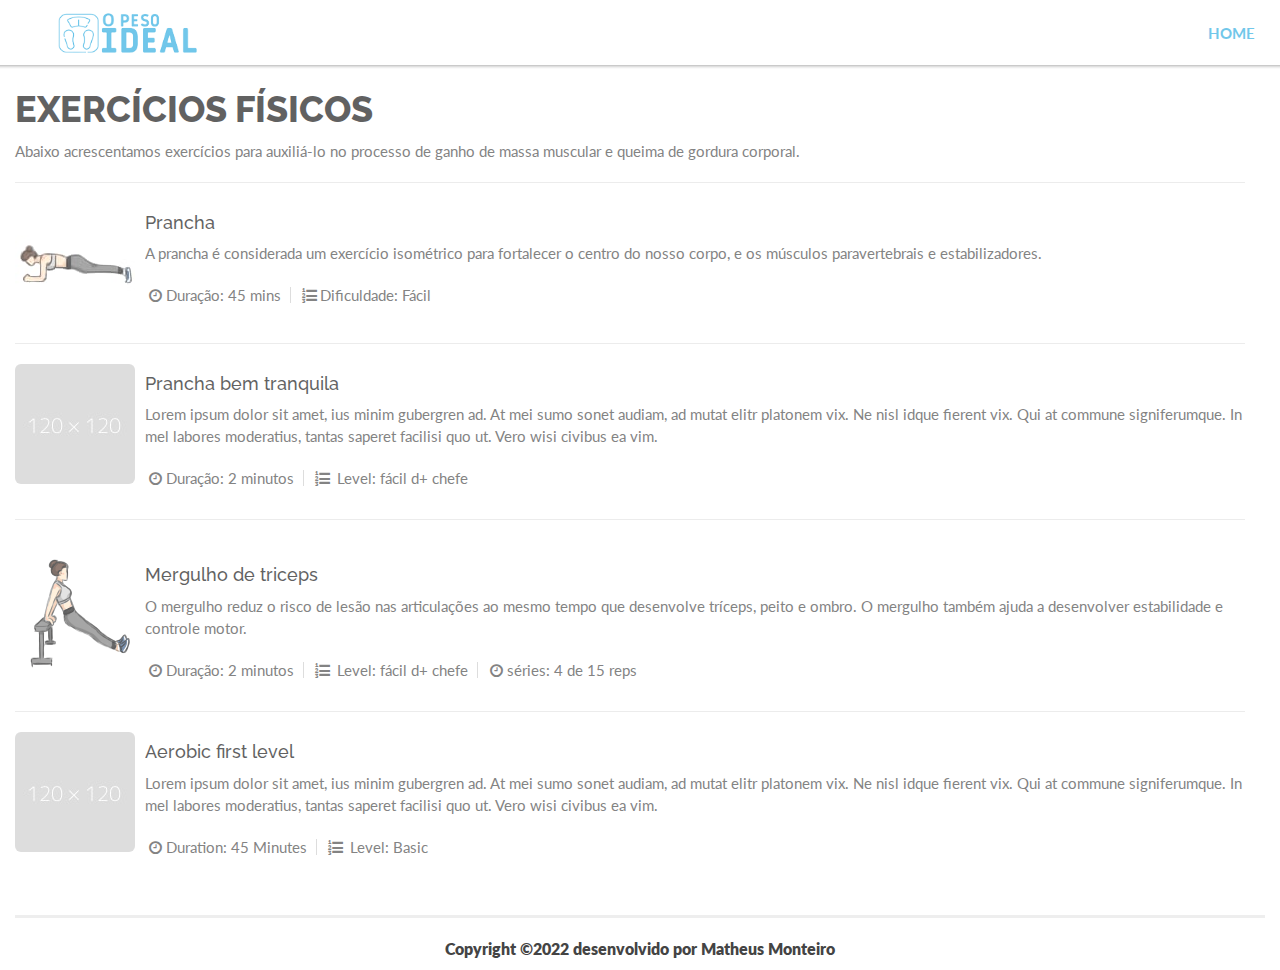
==== exercicios.html @ 0705f011 "Solução do problema responsivo no footer" ====
<!DOCTYPE html>
<html>

<head>
    <meta charset="utf-8">
    <title>O peso ideal - Exercícios físicos</title>
    <meta name="viewport" content="width=device-width, initial-scale=1.0">

    <!-- Favicons-->
    <link rel="shortcut icon" href="img/favicon.ico" type="image/x-icon" />
    <link rel="apple-touch-icon" type="image/x-icon" href="img/apple-touch-icon-57x57-precomposed.png">
    <link rel="apple-touch-icon" type="image/x-icon" sizes="72x72" href="img/apple-touch-icon-72x72-precomposed.png">
    <link rel="apple-touch-icon" type="image/x-icon" sizes="114x114"
        href="img/apple-touch-icon-114x114-precomposed.png">
    <link rel="apple-touch-icon" type="image/x-icon" sizes="144x144"
        href="img/apple-touch-icon-144x144-precomposed.png">

    <!-- GOOGLE WEB FONT -->
    <link
        href="https://fonts.googleapis.com/css?family=Open+Sans|Montserrat:400,700|Raleway:400,500,600,700,800|Lato:400,700,900"
        rel="stylesheet">

    <!-- CSS -->
    <link href="css/bootstrap.css" rel="stylesheet">
    <link href="css/style.css" rel="stylesheet">
    <link href="css/menu.css" rel="stylesheet">
    <link href="fontello/css/fontello.css" rel="stylesheet">
    <link rel="stylesheet" href="js/fancybox/source/jquery.fancybox.css?v=2.1.4">
</head>

<body>
     <!-- Preloader -->
  <div id="preloader">
    <div id="status"></div>
  </div>

    <div id="main-wrapper">

        <header>
            <div id="logo" data-retina="true">
                <a href="index.html"><img src="img/logo.png" alt="" data-retina="true" class="logo"></a>
            </div>
            <div class="col-md-12 col-sm-12">
                <a id="menu-button-mobile" href="#"><i class="icon-menu-1"></i></a><!-- Menu button responsive-->

                <nav class="menu_container">
                    <ul class="menu">
                        <li><a href="index.html">Home</a></li>
                    </ul>
                </nav>
            </div> <!-- End col lg 12 -->
            <div id="header_shadow"></div>
        </header>

        <div class="row" id="row-main">


            <div class="col-lg-12">
                <div class="row" id="content-row">

                    <div class="col-md-12">
                        <h1>Exercícios físicos</h1>
                        <p>
                            Abaixo acrescentamos exercícios para auxiliá-lo no processo de ganho de massa muscular e
                            queima de gordura corporal.
                        </p>

                        <hr class="HRMaior">

                        <div class="classes media">
                            <div class="pull-left">
                                <img src="img/prancha.jpeg" alt="" class="img-rounded styled">
                            </div>
                            <div class="media-body">
                                <h4>Prancha</h4>
                                <p>
                                    A prancha é considerada um exercício isométrico para fortalecer o centro do nosso
                                    corpo, e os músculos paravertebrais e estabilizadores.
                                </p>
                                <ul class="data-lessons">
                                    <li><i class="icon-clock"></i>Duração: 45 mins</li>
                                    <li><i class="icon-list-numbered"></i>Dificuldade: Fácil</li>
                                </ul>
                            </div>
                        </div><!-- final do card -->
                        <hr>
                        <div class="classes media">
                            <div class="pull-left">
                                <img src="img/class_2.jpg" alt="" class="img-rounded styled">
                            </div>
                            <div class="media-body">
                                <h4>Prancha bem tranquila</h4>
                                <p>
                                    Lorem ipsum dolor sit amet, ius minim gubergren ad. At mei sumo sonet audiam, ad
                                    mutat elitr platonem vix. Ne nisl idque fierent vix. Qui at commune signiferumque.
                                    In mel labores moderatius, tantas saperet facilisi quo ut. Vero wisi civibus ea vim.
                                </p>
                                <ul class="data-lessons">
                                    <li><i class="icon-clock"></i>Duração: 2 minutos </li>
                                    <li><i class="icon-list-numbered"></i> Level: fácil d+ chefe</li>
                                </ul>
                            </div>
                            <hr>
                        </div><!-- final do card -->
                        <div class="classes media">
                            <div class="pull-left">
                                <img src="img/mergulho-de-triceps-anima.gif" alt="" class="img-rounded styled hovergif">
                                <img src="img/mergulho_triceps.gif" alt="" class="img-rounded styled ">
                            </div>
                            <div class="media-body">
                                <h4>Mergulho de triceps</h4>
                                <p>
                                    O mergulho reduz o risco de lesão nas articulações ao mesmo tempo que desenvolve tríceps, peito e ombro.
                                     O mergulho também ajuda a desenvolver estabilidade e controle motor.
                                </p>
                                <ul class="data-lessons">
                                    <li><i class="icon-clock"></i>Duração: 2 minutos </li>
                                    <li><i class="icon-list-numbered"></i> Level: fácil d+ chefe</li>
                                    <li><i class="icon-clock"></i>séries: 4 de 15 reps </li>
                                </ul>
                            </div>
                        </div><!-- final do card -->
                        <hr>
                        <div class="classes media">
                            <div class="pull-left">
                                <img src="img/class_3.jpg" alt="" class="img-rounded styled">
                            </div>
                            <div class="media-body">
                                <h4>Aerobic first level</h4>
                                <p>
                                    Lorem ipsum dolor sit amet, ius minim gubergren ad. At mei sumo sonet audiam, ad
                                    mutat elitr platonem vix. Ne nisl idque fierent vix. Qui at commune signiferumque.
                                    In mel labores moderatius, tantas saperet facilisi quo ut. Vero wisi civibus ea vim.
                                </p>
                                <ul class="data-lessons">
                                    <li><i class="icon-clock"></i>Duration: 45 Minutes</li>
                                    <li><i class="icon-list-numbered"></i> Level: Basic</li>
                                </ul>
                            </div>
                        </div><!-- final do card -->
                        <br>
                    </div><!-- End col-md-12 -->
                </div>    <!-- End content-row -->
            </div> <!-- End col-lg-6-->
        </div>  <!-- End main-row -->
                        <div class="col-md-12">
                        <footer>
                            <p class="footerp">Copyright ©2022 desenvolvido por Matheus Monteiro</p>
                            <!-- <ul id="contact_follow">
                            <li><a href="#"><span class="icon-instagram"></span></a></li>
                            <li><a href="#"><span class="icon-facebook"></span></a></li>
                            <li><a href="#"><span class="icon-twitter"></span></a></li>
                            <li><a href="#"><span class=" icon-googleplus"></span></a></li>
                        </ul>-->
                        </footer>
                        </div>

                    
            
          
      
    </div><!-- End main-wrapper  -->

    <!-- JQUERY -->
    <script src="js/jquery-2.2.4.min.js"></script>

    <!-- OTHER JS -->
    <script src="js/calories_calculators.js"></script>
    <script src="js/bootstrap.min.js"></script>
    <script src="js/retina-replace.min.js"></script>
    <script src="js/functions.js"></script>

    <!-- FANCYBOX -->
    <script src="js/fancybox/source/jquery.fancybox.pack.js?v=2.1.4" type="text/javascript"></script>
    <script src="js/fancybox/source/helpers/jquery.fancybox-media.js?v=1.0.5" type="text/javascript"></script>
    <script src="js/fancy_func.js" type="text/javascript"></script>

</body>

</html>
---- css/style.css ----
@import url('https://fonts.googleapis.com/css?family=Lato&display=swap');

body {
    font-family: 'Lato', sans-serif !important;	
}

	/* Preloader */
#preloader {
	position: fixed;
	top:0;
	left:0;
	right:0;
	width:100%;
	height:100%;
	bottom:0;
	background-color:#fff; /* change if the mask should have another color then white */
	z-index:999; /* makes sure it stays on top */
}
#status {
	width:200px;
	height:200px;
	position:absolute;
	left:50%; 
	top:50%; 
	background-image:url(../img/preload.gif); 
	background-repeat:no-repeat;
	background-position:center;
	margin:-100px 0 0 -100px; 
	text-align:center;
}
#status img{
	position:absolute;
	top:20px;
	left:23px;
}

/* Estrutura */
html, body {
	height:100%;
	max-height:100%;
	-webkit-font-smoothing: antialiased !important;
}
body {
	font-family: 'Raleway', sans-serif;
	font-size:15px;
	line-height:22px;
	margin:0;
	background:#fff;
	color:#444;
}
#main-wrapper {
	height:100%;
}
header {
	width:100%;
	position:fixed;
	top:0;
	left:0;
	z-index:99;
	height:65px;
	background:#fff;
}
.footerp {
	font-size: 16px;
	font-weight: 800;
}
.logo {
	width:180px;
	height:70px;
	display:block;
	position:absolute;
	left:20px;
	top: -5px;
	z-index:9;
}#logo a {
	width:160px;
	height:40px;
	display:block;
	position:absolute;
	left:20px;
	z-index:9;
}
#header_shadow{
	position:absolute;
	left:0;
	bottom:-5px;
	width:100%;
	height:5px;
	z-index:99;
	background: url(../img/header_shadow.png) repeat-x 0 0;
}
#row-main {
	margin:0; 
	height:100%;
}
#main-img-container {
	height:100%; 
	position:fixed;
	top:0;
	left:0;
	overflow:hidden; 
	margin-left:-20px;
}
#main-img {
	height:100%;
	width:100%;
	position:relative;
}
#main-img img{
	height:100%; 
	width:auto;
}
#content-row{
	height:100%;
	padding-top:90px;
	padding-right:20px;
}
footer{
	text-align:center;
	border-top: 3px solid #eee;
	padding-top:20px;
	margin-top:15px;
	font-size:12px;
}
footer p{margin-bottom:10px;}

/* Fonte */
p {
	margin-bottom:20px;
}
a {
  color: #29abe0;
  text-decoration: none;
  -webkit-transition: all 0.4s ease;
  transition: all 0.4s ease;
}
a:hover,
a:focus {
  color: #000;
  text-decoration: none;
}
h1,h2,h3,h4,h5,h6 {
  	font-family: 'Raleway', sans-serif;
	color:#111;
}
h1 {
	text-transform:uppercase;
	font-weight:800;
	margin:0 0 10px 0;
	padding:0;
}
h2 {
	text-transform:uppercase;
	font-size:24px;
	font-weight:600;
}
h2.plan-title  {
	font-size:18px;
	font-weight:600;
}
.post h2, .post h1 {
	font-size:32px;
	line-height:34px;
	margin-top:0;
}
.result h3{
	margin-bottom:25px;
	font-family: 'Raleway', sans-serif;
	font-size:16px;
	text-transform:uppercase;
	font-weight:600;
	color:#fff;
}
.box_calculator h3, .result h4{
	color:#fff;
}
.box_style_1 h4{
	border-bottom: 1px solid #eee;
	padding-bottom:10px;
	text-transform:uppercase;
}
#activietes_detail h4{
	text-transform:uppercase;
}
.review_strip h4{
	font-size:18px;
	margin:0 0 25px 80px;
	padding:0;
}
.review_strip p{
	font-style:italic;
	margin-bottom:10px;
}

/* Botões */
a.gal-bt {
  	z-index:2; 
	position:absolute; 
	bottom:50px; 
	color:#fff;
	margin-left:-70px;
	left:50%;
	width:150px;
	padding: 8px 25px;
	display:inline-block;
	background-color:#29abe0;
	font-size:18px;
	opacity:0.9;
}
a:hover.gal-bt {
	background-color:#222;
}
a.btn-info, .btn-info {
	background:#006db8;
	border:none;
	color:#fff;
}
.btn-info:hover {
	background-color:#333;
	 -webkit-transition: all 0.4s ease;
    transition: all 0.4s ease;
}
a.button_medium, .button_medium, input.button_medium {
	border:none;
	background:none;
	color:#29abe0;
	padding:7px 20px;
	text-decoration:none; 
	transition: background .5s ease; 
	-moz-transition: background .5s ease; 
	-webkit-transition: background .5s ease; 
	-o-transition: background .5s ease; 
	display:inline-block;
	cursor:pointer;
	font-weight:600;
	text-transform:uppercase;
	border: 1px solid #29abe0;
	outline:none;
	margin-bottom:20px;
}
a.button_medium:hover, .button_medium:hover, input.button_medium:hover {background:#29abe0; color:#fff;}

.review_strip{
	background:#f8f8f8;
	-webkit-border-radius: 5px;
	-moz-border-radius: 5px;
	border-radius: 5px;
	position:relative;
	padding:15px 15px 10px 15px;
	margin-top:20px;
}
.review_strip img{
	top:-15px;
	position:absolute;
	left:15px;
	border:3px solid #fff;
}

.rating{ color:#FC0}

/* forms */
.styled-select select {
   background: transparent;
   width:100%;
   padding: 5px;
   padding-left:15px;
   border: 0;
   border-radius: 0;
   height: 41px;
   margin:0;
  	font-weight:400;
	-moz-appearance: window;
    -webkit-appearance: none;
	-webkit-box-shadow: none;
    box-shadow: none;
    cursor: pointer;
		color:#999;
   }
.styled-select {
   width: 100%;
   overflow:hidden;
   height: 44px;
   background: #fff url(../img/down_arrow_select.png) no-repeat  right center ;
	border:1px solid #e2e2e2;
   } 
.styled-select select::-ms-expand, .styled-select-2 select::-ms-expand {display: none;}

.form-group { position:relative; margin-bottom:10px;}

input.form-control, textarea.form-control {
	background:none;
	background-color:#fff;
	border:1px solid #e2e2e2;
	border-radius: 0;
	 -webkit-appearance: none;
	-webkit-border-radius: 0;
	-moz-border-radius: 0;
	-webkit-box-shadow: none;
    box-shadow: none;
    -webkit-transition: none;
  	color: #a0a0a0;
	height:44px;
	font-size:14px;
	font-weight:400;
	font-family: 'Raleway', Arial, sans-serif;
	line-height: 1.428571429;
	padding: 6px 12px;
}
input.form-control:focus, textarea.form-control:focus, select.form-control:focus {
  border-color: #ff0043;
  outline: 0;
  -webkit-box-shadow: none;
  box-shadow: none;
  color:#555;
}
.loader {float:right; display:inline; margin-top:10px}
#message-contact {margin: 10px 0; padding: 0;}
.error_message { display: inline-block; background: #ed1c24; padding: 5px 8px; color:#fff;}
   
input[type="checkbox"] {
    display:none;
}
input[type="checkbox"]+label span {
    display:inline-block;
    width:19px;
    height:19px;
    margin:-1px 4px 0 0;
    vertical-align:middle;
    background:url(../img/check_radio_sheet.png) left top no-repeat;
    cursor:pointer;
}
input[type="checkbox"]:checked + label span {
    background:url(../img/check_radio_sheet.png) -19px top no-repeat;
}
input[type="radio"] {
    display:none;
}
input[type="radio"] + label span {
    display:inline-block;
    width:19px;
    height:19px;
    margin:-1px 4px 0 0;
    vertical-align:middle;
    background:url(../img/check_radio_sheet.png) -38px top no-repeat;
    cursor:pointer;
}
input[type="radio"]:checked + label span {
    background:url(../img/check_radio_sheet.png) -57px top no-repeat;
}
/* radio style ie8*/
.ie8 input[type="checkbox"] {
     display:inline-block;
}
.ie8 input[type="checkbox"]+label span {
    display:inline-block;
    width:19px;
    height:19px;
    margin:-1px 4px 0 0;
    vertical-align:middle;
    background: none;
    cursor:pointer;
}
.ie8 input[type="checkbox"]:checked + label span {
    background: none;
}
.ie8 input[type="radio"] {
     display:inline-block;
}
.ie8 input[type="radio"] + label span {
    display:inline-block;
    width:19px;
    height:19px;
    margin:-1px 4px 0 0;
    vertical-align:middle;
    background: none;
    cursor:pointer;
}
.ie8 input[type="radio"]:checked + label span {
    background: none;
}

/** Calculadora **/
.hours {
	float:right;
}
.hours input{
	width:25px;
	background-color:#e9e9e9;
	border:none;
	-webkit-box-shadow: none;
    box-shadow: none;
    -webkit-transition: none;
    margin-left:3px;
	color: #999;
	text-align:center;
	outline: 0;
}
#activies {
	padding-top:30px
}
.result {
	background-color:#3fabc6;
	color:#fff;
	text-align:center;
	font-size:66px;
	font-weight:800;
	padding:10px 20px 40px 20px;
	margin-bottom:30px;
	font-family:"Helvetica Neue", Arial;
	border-radius: 5px;
}
.box_calculator a{
	background-color:#8dc63f ;
	padding:20px 20px 5px 20px;
	margin-bottom:10px;
	text-align:center;
	color:#fff;
	display:block;
	font-size:14px;
	line-height:16px;
	transition: background .8s ease; 
	-webkit-transition: background .8s ease; 
	-moz-transition: background .8s ease;
}
.box_calculator a:hover{
	background-color:#00aeef;
	text-decoration:none;
}
.box_calculator h3{
	text-transform:uppercase;
	font-weight:600;
	font-size:18px;
}

#lia_total, #mia_total, #via_total{
	color:#FF9;
}
   
#activietes_detail{
	font-size:14px;
	margin-top:60px;
	margin-bottom:-40px;
   }
#activietes_detail ul{
	list-style:none;
	margin-left:0;
	padding-left:0;
	margin-bottom:20px;
   }
   #activietes_detail ul li{
	   background:#82b73a;
	   padding:3px 8px;
	   margin-bottom:3px;
   }
    
#activietes_detail h4 span, #activietes_detail ul li span{
	   float:right;
	   color:#FF9;
}

#indicator {
	font-size:16px; margin-top:20px;
}

/* Progress bars*/
.progress {
  height: 35px;
  margin-bottom: 0;
  overflow: hidden;
  background-color: #e8e8e8;
  border-radius: 0;
  -webkit-box-shadow: none;
  box-shadow: none;
}
.progress-bar {
  float: left;
  width: 0;
  height: 100%;
  font-size: 14px;
  text-transform:uppercase;
  font-weight:600;
  color: #ffffff;
  text-align: right;
  padding-right:10px;
  line-height:37px;
  -webkit-box-shadow: none;
   box-shadow:none;
  -webkit-transition: none;
  transition: width 0.6s ease;
}
#calculators_home{
	z-index:99;
	position:absolute;
	bottom:20px;
	left:0;
	width:100%;
	text-align:center;
}


[data-retina=complete] {
    -webkit-background-size: 100%;
    background-size:100%;
}

p.no_margin { padding:0; margin:0; }
hr.no_margin { margin-top:0;}

hr {
  margin-top: 20px;
  margin-bottom: 20px;
  border: 0;
  border-top: 1px solid #e2e2e2;
}
/* carrosel */
.carousel .review_strip{
	margin-right:5px;
}

.add_top { 
	margin-top:15px;
}
.no_margin_bottom{
	margin-bottom:-25px;
}
.img-circle.styled { 
	background-color:#ededed;
	-moz-box-shadow: 0px 0px 0px 5px #ededed; 
	-webkit-box-shadow: 0px 0px 0px 5px #ededed; 
	box-shadow: 0px 0px 0px 5px #ededed;
	margin:auto;
	margin-bottom:15px;
}
/** Features **/   
#features ul {
	list-style:none;
	margin:0;
	padding:0;
}
/** Carrosel **/ 
#owl-demo .item{
  margin: 3px;
}
#owl-demo .item img{
  display: block;
  width: 100%;
  height: auto;
}
/** List styles **/ 
ul.list_1 {
	list-style:none;
	margin:0 0 20px 0;
	padding:0;
	font-weight:700;
	font-size:14px;
}
ul.list_1 li a {
	text-decoration:none;
	padding: 4px 10px;
	display:block;
	margin-bottom:0;
	border-bottom: 1px solid #efefef;
}
ul.list_1 li a:after {
	font-family: "fontello";
	content: "\e89b";
	float:right;
}

ul.list_1 li a:hover {
	background:#efefef;
}

ul.list_2 {
	list-style:none;
	margin:0 0 20px 0;
	padding:0;
	font-weight:700;
	font-size:14px;
}
ul.list_2 li a {
	text-decoration:none;
	padding: 4px 10px;
	display:block;
	margin-bottom:0;
	border-bottom: 1px solid #efefef;
}
ul.list_2 li a:after {
	font-family: "fontello";
	content: "\ee1c";
	float:right;
}

ul.list_2 li a:hover {
	background:#efefef;
}

/* BORDER RADIUS desbugado*/
html[data-useragent*='MSIE 10.0'] input, html[data-useragent*='MSIE 10.0'] .btn.btn-info, html[data-useragent*='MSIE 10.0'] .btn.btn-default, html[data-useragent*='MSIE 10.0'] .panel-default, html[data-useragent*='MSIE 10.0'] .drop-down-container.normal ul li a{
  border-radius:0;
}


/*  MEDIA QUERIES */

@media (min-width: 768px) and (max-width: 979px) {
header {position:absolute;}
#main-img-container {
	position:relative; 
	overflow:hidden; 
	top:65px;
	height:350px;
	width:100%;
	margin-left:0;
}
#main-img img{
	height:auto; 
	width:100%;
}
#content-row{
	height:auto;
	padding-top:90px;
	padding-right:0;
}
.plan-tall + .plan {border: solid #dddddd 1px;}
.plan-tall {margin-right:0;}
.col-md-4.plan:first-child {
  margin-right:0;
  margin-left:0;
}

}
	
/*  tablet pro mobile */
@media (max-width: 767px) {
#main-img-container {
	position:relative; 
	overflow:hidden; 
	top:18px;
	height:200px;
	width:100%;
	margin-left:0;
}
#main-img img{
	height:auto; 
	width:100%;
	position:absolute;
	top:-100px;
}
#content-row{
	height:auto;
	padding-top:40px;
	padding-right:0;
}
header{
	height:auto;
	position:relative;
	overflow:hidden;
	border-bottom:1px solid #ededed;
	padding-bottom:15px;
}
.modal {
  -webkit-overflow-scrolling: touch;
}
h1 {
	font-size:24px;
	line-height:26px;
	margin-top:0;
}
.post h2, .post h1 {
	font-size:20px;
	line-height:22px;
}
.post-right {float:left;}

.box_calculator a {
	height:95px;
	margin-bottom:25px;
	padding:10px;
}
.box_calculator a img{
	max-width:45px;
	height:auto;
}
.box_calculator a h3{
	font-size:12px;
	padding:0;
	margin-top:5px;
}
#calculators_home{
	position:relative;
	top:30px;
	left:0;
}
.col-md-4.plan:first-child, 
.col-md-4.plan:last-child {
		margin-right: 0px;
		margin-left: 0px;
		border-width: 1px 1px 1px 1px;
		-moz-box-sizing:border-box;
		box-sizing:border-box;
	}
	.plan-tall + .plan {
		border-left: 1px;
		border: solid #dddddd;
	}
	.plan-tall {margin-right:0;}

}	

/* Mobile */
@media (max-width: 480px) {
#main-img img{
	height:auto; 
	width:100%;
	position:relative;
	top:0;
}
.video{height: 250px;}
ul.data-lessons li{
	display:block;
	margin-left:0;
	padding-left:0;
	border-left: 0;
	margin-top:5px;
}
.classes.media > .pull-left{float:none !important; margin-left:0;}
}

/* radio que demorou anos*/

input[type=radio],
input[type=checkbox] {
	display: none;
}

input[type=radio] + label,
input[type=checkbox] + label {
	display: inline-block;
	margin: -2px;
	padding: 4px 12px;
	margin-bottom: 0;
	font-size: 14px;
	line-height: 20px;
	color: #457b9d;
	text-align: center;
	vertical-align: middle;
	cursor: pointer;
	background-color: #f5f5f5;
	background-image: -moz-linear-gradient(top, #fff, #e6e6e6);
	background-image: -webkit-linear-gradient(top, #fff, #e6e6e6);
	background-image: -o-linear-gradient(top, #fff, #e6e6e6);
	background-image: linear-gradient(to bottom, #fff, #e6e6e6);
	background-repeat: repeat-x;
	border: 1px solid #ccc;
	border-color: #e6e6e6 #e6e6e6 #bfbfbf;
	border-color: rgba(66, 113, 199, 0.1) rgba(0, 0, 0, 0.1) rgba(0, 0, 0, 0.25);
	border-bottom-color: #b3b3b3;
	width: 50%;
    animation: ani1 .6s ease 0s;
}

input[type=radio]:hover + label,
input[type=checkbox]:hover + label {
	display: inline-block;
	margin: -2px;
	padding: 4px 12px;
	margin-bottom: 0;
	font-size: 14px;
	line-height: 20px;
	color: #2e5b8f;
	text-align: center;
	vertical-align: middle;
	cursor: pointer;
	background-color: #f5f5f5;
	background-image: -moz-linear-gradient(top, #e45f6a, #ff4a7a);
	background-image: -webkit-linear-gradient(top, #e45f6a, #ff4a7a);
	background-image: -o-linear-gradient(top, #e45f6a, #ff4a7a);
	background-image: linear-gradient(bottom, #e45f6a, #ff4a7a);
	background-repeat: repeat-x;
	border: 1px solid #ccc;
	border-color: #e6e6e6 #e6e6e6 #bfbfbf;
	border-color: rgba(66, 113, 199, 0.1) rgba(0, 0, 0, 0.1) rgba(0, 0, 0, 0.25);
	border-bottom-color: #b3b3b3;
	width: 50%;
    animation: anihover1 .2s ease 0s;
}

input[type=radio]:checked + label,
input[type=checkbox]:checked + label {
	background-image: none;
	outline: 0;
	color: #f4f5ff;
	-webkit-box-shadow: inset 0 2px 4px rgba(0, 0, 0, 0.15), 0 1px 2px rgba(0, 0, 0, 0.05);
	-moz-box-shadow: inset 0 2px 4px rgba(0, 0, 0, 0.15), 0 1px 2px rgba(0, 0, 0, 0.05);
	box-shadow: inset 0 2px 4px rgba(0, 0, 0, 0.15), 0 1px 2px rgba(0, 0, 0, 0.05);
	background-color: #f5f5f5;
	background-image: -moz-linear-gradient(top, #e63946, #ff0043);
	background-image: -webkit-linear-gradient(top, #e63946, #ff0043);
	background-image: -o-linear-gradient(top, #e63946, #ff0043);
	background-image: linear-gradient(bottom, #e63946, #ff0043);
    animation: ani2 .6s ease 0s;
}

@keyframes ani1 {
	50% {
		opacity: 65%;
	}60% {
		opacity: 75%;
	}70% {
		opacity: 85%;
	}80% {
		opacity: 93%;
	}90% {
		opacity: 95%;
	}100% {
		opacity: 100%;
	}
}

@keyframes anihover1 {
	0% {
		opacity: 15%;
	}
	10% {
		opacity: 20%;
	}20% {
		opacity: 30%;
	}30% {
		opacity: 40%;
	}40% {
		opacity: 50%;
	}50% {
		opacity: 60%;
	}60% {
		opacity: 70%;
	}70% {
		opacity: 80%;
	}80% {
		opacity: 90%;
	}90% {
		opacity: 95%;
	}100% {
		opacity: 100%;
	}
}

@keyframes ani2 {
	0% {
		opacity: 15%;
	}
	10% {
		opacity: 20%;
	}20% {
		opacity: 30%;
	}30% {
		opacity: 40%;
	}40% {
		opacity: 50%;
	}50% {
		opacity: 60%;
	}60% {
		opacity: 70%;
	}70% {
		opacity: 80%;
	}80% {
		opacity: 90%;
	}90% {
		opacity: 95%;
	}100% {
		opacity: 100%;
	}
}

::selection {
	background-color: #ff0043;
	color: #fff;
}

#Diet {
	font-size: 17px;
}

.HRMaior {
    background-color: #232323;
}

.hovergif:hover {
	opacity: 0;
}
.hovergif {
	position: absolute;
}

ul.data-lessons {
	margin-left:0;
	padding-left:0;
}
ul.data-lessons li{
	display:inline-block;
	margin-left:5px;
	padding-left:8px;
	border-left: 1px solid #ccc;
	line-height:16px;
	zoom: 1; *display: inline;
}
ul.data-lessons  li:first-child{
	border-left: none;
	margin-left:0;
	padding-left:0;
}
---- css/menu.css ----
.menu_container {
	text-align:right;
	margin: 22px 0 0 0;
	text-transform:uppercase;
	font-weight:700;
}
.menu > li {
	display:inline;
	border:none;
	margin:0;
	color:#999;
	padding-right:10px;
	border-left: 1px solid #ededed;
	padding-left:15px;
}
.menu > li:first-child {
	border-left: none;
	padding-left:0;
}
.menu > li a{
	color:#29abe0;
	text-decoration:none;
	}
.menu > li a:hover{
	color:#333;
	text-decoration:none;
	}

		.menu > li a.drop-down {
			background-image:url("../img/arrow-down.png");
			background-repeat: no-repeat;
			background-position:right 20px;
			padding:14px 15px 15px 0;
			color:#29abe0;
			outline:none;
		}
	
		.menu > li a.drop-down:hover {
			cursor:pointer;
			color:#333;
			outline:none;
		}
		
		.menu> li.active .drop-down{
			cursor:pointer;
			background-image:url("../img/arrow-down.png");
			color:#333;
		}	
		a#menu-button-mobile {
			display:none;
			float:right;
			margin-top:-5px;
			outline:none;
			border:none;
			color:#333;
			font-size:28px;
			margin-right:-5px;
	
		}
		a#menu-button-mobile.active {
			color:#999;
			cursor:pointer;
		}

.drop-down-container ul{
	list-style:none;
	margin:0;
	padding:20px 0 0 0;
}

.drop-normal {
	position:relative;
}
.menu > li .drop-down-container.normal {
	 position:absolute; top:40px; left:0px;
	display: none;
	z-index:999;
	overflow-y: visible;
	width:auto;
	padding-top:0;
	padding-bottom:0;
	background:none;
	height:auto;
	text-transform:none;
}
.drop-down-container.normal ul{
	list-style:none;
	margin:0;
	padding:0;
}
.drop-down-container.normal ul li{
	text-align:left;
}
.drop-down-container.normal ul li a{
	display:block;
	padding:10px;
	width:230px;
	font-size: 14px;
	border-bottom:1px solid #fff;
	color:#fff;
	background-color:#29abe1;
}
.drop-down-container.normal ul li a:hover{
	background:#111;
	color:#fff;
	padding-left:15px;
}

@media only screen and (max-width: 767px) {
	
a#menu-button-mobile {display:block; }

.menu > li .drop-down-container {
	height:auto;
	top:0;
	z-index:999;
	padding:0;
	overflow-y:hidden;
	position:relative;
	background:#fff;
	padding-left:0;
}

.menu > li .drop-down-container.normal {
	 position:relative; 
	 top:0; left:0px;
	display: none;
	overflow-y: visible;
	width:auto;
	padding-top:0;
	padding-bottom:0;
	background:none;
	height:auto;
}

ul.menu {
	float:left;
	width:100%;
	position:relative;
	padding:20px 0 0 0;
	margin:0 0 0 0;
}
ul.menu li:first-child {
	border-top: none;
}
.menu > li {
	float:none;
	width:100%;
	text-align:left;
	border:none;
	display: block;
	padding: 5px 0;
	margin:0;
	border-top: 1px solid #ededed;
}
.menu > li a, .menu > li a.drop-down{ 
	display: block;
	width:100%;
	padding:0;
	margin:0;
}


.menu > li a.drop-down  {background-position:98.5% center;}
.menu {display:none;}

.drop-down-container ul li  { border-top:1px solid #ededed; padding-bottom:0; margin-bottom:0; height:80px;	background:#f8f8f8; }
.drop-down-container.normal ul { margin:0; padding:0;margin-top:7px;}
.drop-down-container.normal ul li  { border-top:1px solid #ededed; padding:0; margin-bottom:0; height:auto;background:none; }
.drop-down-container.normal ul li a {width:100%; background:none; color:#999;}
.drop-down-container.normal ul li a:hover {background:none; color:#333;}
.drop-down-container div.container,.drop-down-container ul.row  { margin:0; padding:0;}
}
---- fontello/css/fontello.css ----
@font-face {
  font-family: 'fontello';
  src: url('../font/fontello.eot?32974303');
  src: url('../font/fontello.eot?32974303#iefix') format('embedded-opentype'),
       url('../font/fontello.woff?32974303') format('woff'),
       url('../font/fontello.ttf?32974303') format('truetype'),
       url('../font/fontello.svg?32974303#fontello') format('svg');
  font-weight: normal;
  font-style: normal;
}
/* Chrome hack: SVG is rendered more smooth in Windozze. 100% magic, uncomment if you need it. */
/* Note, that will break hinting! In other OS-es font will be not as sharp as it could be */
/*
@media screen and (-webkit-min-device-pixel-ratio:0) {
  @font-face {
    font-family: 'fontello';
    src: url('../font/fontello.svg?32974303#fontello') format('svg');
  }
}
*/
 
 [class^="icon-"]:before, [class*=" icon-"]:before {
  font-family: "fontello";
  font-style: normal;
  font-weight: normal;
  speak: none;
 
  display: inline-block;
  text-decoration: inherit;
  width: 1em;
  margin-right: .2em;
  text-align: center;
  /* opacity: .8; */
 
  /* For safety - reset parent styles, that can break glyph codes*/
  font-variant: normal;
  text-transform: none;
     
  /* fix buttons height, for twitter bootstrap */
  line-height: 1em;
 
  /* Animation center compensation - margins should be symmetric */
  /* remove if not needed */
  margin-left: .2em;
 
  /* you can be more comfortable with increased icons size */
  /* font-size: 120%; */
 
  /* Uncomment for 3D effect */
  /* text-shadow: 1px 1px 1px rgba(127, 127, 127, 0.3); */
}
 
.icon-spin3:before { content: '\e800'; } /* '' */
.icon-youtube-4:before { content: '\ef87'; } /* '' */
.icon-spin5:before { content: '\e802'; } /* '' */
.icon-spin6:before { content: '\e803'; } /* '' */
.icon-glass:before { content: '\e804'; } /* '' */
.icon-music:before { content: '\e805'; } /* '' */
.icon-search:before { content: '\e806'; } /* '' */
.icon-mail:before { content: '\e807'; } /* '' */
.icon-mail-alt:before { content: '\e808'; } /* '' */
.icon-heart:before { content: '\e809'; } /* '' */
.icon-heart-empty:before { content: '\e80a'; } /* '' */
.icon-star:before { content: '\e80b'; } /* '' */
.icon-star-empty:before { content: '\e80c'; } /* '' */
.icon-star-half:before { content: '\e80d'; } /* '' */
.icon-star-half-alt:before { content: '\e80e'; } /* '' */
.icon-user:before { content: '\e80f'; } /* '' */
.icon-users:before { content: '\e827'; } /* '' */
.icon-male:before { content: '\e810'; } /* '' */
.icon-female:before { content: '\e811'; } /* '' */
.icon-video:before { content: '\e812'; } /* '' */
.icon-videocam:before { content: '\e813'; } /* '' */
.icon-picture:before { content: '\e814'; } /* '' */
.icon-camera:before { content: '\e815'; } /* '' */
.icon-camera-alt:before { content: '\e816'; } /* '' */
.icon-th-large:before { content: '\e817'; } /* '' */
.icon-th:before { content: '\e818'; } /* '' */
.icon-th-list:before { content: '\e819'; } /* '' */
.icon-ok:before { content: '\e81a'; } /* '' */
.icon-ok-circled:before { content: '\e81b'; } /* '' */
.icon-ok-circled2:before { content: '\e81c'; } /* '' */
.icon-ok-squared:before { content: '\e81d'; } /* '' */
.icon-cancel:before { content: '\e81e'; } /* '' */
.icon-cancel-circled:before { content: '\e81f'; } /* '' */
.icon-cancel-circled2:before { content: '\e820'; } /* '' */
.icon-plus:before { content: '\e821'; } /* '' */
.icon-plus-circled:before { content: '\e822'; } /* '' */
.icon-plus-squared:before { content: '\e823'; } /* '' */
.icon-plus-squared-small:before { content: '\e824'; } /* '' */
.icon-minus:before { content: '\e825'; } /* '' */
.icon-minus-circled:before { content: '\e826'; } /* '' */
.icon-minus-squared:before { content: '\e828'; } /* '' */
.icon-minus-squared-alt:before { content: '\e829'; } /* '' */
.icon-minus-squared-small:before { content: '\e82a'; } /* '' */
.icon-help:before { content: '\e82b'; } /* '' */
.icon-help-circled:before { content: '\e82c'; } /* '' */
.icon-info-circled:before { content: '\e82d'; } /* '' */
.icon-info:before { content: '\e82e'; } /* '' */
.icon-home:before { content: '\e82f'; } /* '' */
.icon-link:before { content: '\e830'; } /* '' */
.icon-unlink:before { content: '\e831'; } /* '' */
.icon-link-ext:before { content: '\e832'; } /* '' */
.icon-link-ext-alt:before { content: '\e833'; } /* '' */
.icon-attach:before { content: '\e834'; } /* '' */
.icon-lock:before { content: '\e835'; } /* '' */
.icon-lock-open:before { content: '\e836'; } /* '' */
.icon-lock-open-alt:before { content: '\e837'; } /* '' */
.icon-pin:before { content: '\e838'; } /* '' */
.icon-eye:before { content: '\e839'; } /* '' */
.icon-eye-off:before { content: '\e83a'; } /* '' */
.icon-tag:before { content: '\e83b'; } /* '' */
.icon-tags:before { content: '\e83c'; } /* '' */
.icon-bookmark:before { content: '\e83d'; } /* '' */
.icon-bookmark-empty:before { content: '\e83e'; } /* '' */
.icon-flag:before { content: '\e83f'; } /* '' */
.icon-flag-empty:before { content: '\e840'; } /* '' */
.icon-flag-checkered:before { content: '\e841'; } /* '' */
.icon-thumbs-up:before { content: '\e842'; } /* '' */
.icon-thumbs-down:before { content: '\e843'; } /* '' */
.icon-thumbs-up-alt:before { content: '\e844'; } /* '' */
.icon-thumbs-down-alt:before { content: '\e845'; } /* '' */
.icon-download:before { content: '\e846'; } /* '' */
.icon-upload:before { content: '\e847'; } /* '' */
.icon-download-cloud:before { content: '\e848'; } /* '' */
.icon-upload-cloud:before { content: '\e849'; } /* '' */
.icon-reply:before { content: '\e84a'; } /* '' */
.icon-reply-all:before { content: '\e84b'; } /* '' */
.icon-forward:before { content: '\e84c'; } /* '' */
.icon-quote-left:before { content: '\e84d'; } /* '' */
.icon-quote-right:before { content: '\e84e'; } /* '' */
.icon-code:before { content: '\e84f'; } /* '' */
.icon-export:before { content: '\e850'; } /* '' */
.icon-export-alt:before { content: '\e851'; } /* '' */
.icon-pencil:before { content: '\e852'; } /* '' */
.icon-pencil-squared:before { content: '\e853'; } /* '' */
.icon-edit:before { content: '\e854'; } /* '' */
.icon-print:before { content: '\e855'; } /* '' */
.icon-retweet:before { content: '\e856'; } /* '' */
.icon-keyboard:before { content: '\e857'; } /* '' */
.icon-gamepad:before { content: '\e858'; } /* '' */
.icon-comment:before { content: '\e859'; } /* '' */
.icon-chat:before { content: '\e85a'; } /* '' */
.icon-comment-empty:before { content: '\e85b'; } /* '' */
.icon-chat-empty:before { content: '\e85c'; } /* '' */
.icon-bell:before { content: '\e85d'; } /* '' */
.icon-bell-alt:before { content: '\e85e'; } /* '' */
.icon-attention-alt:before { content: '\e85f'; } /* '' */
.icon-attention:before { content: '\e860'; } /* '' */
.icon-attention-circled:before { content: '\e861'; } /* '' */
.icon-location:before { content: '\e862'; } /* '' */
.icon-direction:before { content: '\e863'; } /* '' */
.icon-compass:before { content: '\e864'; } /* '' */
.icon-trash:before { content: '\e865'; } /* '' */
.icon-doc:before { content: '\e866'; } /* '' */
.icon-docs:before { content: '\e867'; } /* '' */
.icon-doc-text:before { content: '\e868'; } /* '' */
.icon-doc-inv:before { content: '\e869'; } /* '' */
.icon-doc-text-inv:before { content: '\e86a'; } /* '' */
.icon-folder:before { content: '\e86b'; } /* '' */
.icon-folder-open:before { content: '\e86c'; } /* '' */
.icon-folder-empty:before { content: '\e86d'; } /* '' */
.icon-folder-open-empty:before { content: '\e86e'; } /* '' */
.icon-box:before { content: '\e86f'; } /* '' */
.icon-rss:before { content: '\e870'; } /* '' */
.icon-rss-squared:before { content: '\e871'; } /* '' */
.icon-phone:before { content: '\e872'; } /* '' */
.icon-phone-squared:before { content: '\e873'; } /* '' */
.icon-menu:before { content: '\e874'; } /* '' */
.icon-cog:before { content: '\e875'; } /* '' */
.icon-cog-alt:before { content: '\e876'; } /* '' */
.icon-wrench:before { content: '\e877'; } /* '' */
.icon-basket:before { content: '\e878'; } /* '' */
.icon-calendar:before { content: '\e879'; } /* '' */
.icon-calendar-empty:before { content: '\e87a'; } /* '' */
.icon-login:before { content: '\e87b'; } /* '' */
.icon-logout:before { content: '\e87c'; } /* '' */
.icon-mic:before { content: '\e87d'; } /* '' */
.icon-mute:before { content: '\e87e'; } /* '' */
.icon-volume-off:before { content: '\e87f'; } /* '' */
.icon-volume-down:before { content: '\e880'; } /* '' */
.icon-volume-up:before { content: '\e881'; } /* '' */
.icon-headphones:before { content: '\e882'; } /* '' */
.icon-clock:before { content: '\e883'; } /* '' */
.icon-lightbulb:before { content: '\e884'; } /* '' */
.icon-block:before { content: '\e885'; } /* '' */
.icon-resize-full:before { content: '\e886'; } /* '' */
.icon-resize-full-alt:before { content: '\e887'; } /* '' */
.icon-resize-small:before { content: '\e888'; } /* '' */
.icon-resize-vertical:before { content: '\e889'; } /* '' */
.icon-resize-horizontal:before { content: '\e88a'; } /* '' */
.icon-move:before { content: '\e88b'; } /* '' */
.icon-zoom-in:before { content: '\e88c'; } /* '' */
.icon-zoom-out:before { content: '\e88d'; } /* '' */
.icon-down-circled2:before { content: '\e88e'; } /* '' */
.icon-up-circled2:before { content: '\e88f'; } /* '' */
.icon-left-circled2:before { content: '\e890'; } /* '' */
.icon-right-circled2:before { content: '\e891'; } /* '' */
.icon-down-dir:before { content: '\e892'; } /* '' */
.icon-up-dir:before { content: '\e893'; } /* '' */
.icon-left-dir:before { content: '\e894'; } /* '' */
.icon-right-dir:before { content: '\e895'; } /* '' */
.icon-down-open:before { content: '\e896'; } /* '' */
.icon-left-open:before { content: '\e897'; } /* '' */
.icon-right-open:before { content: '\e898'; } /* '' */
.icon-up-open:before { content: '\e899'; } /* '' */
.icon-angle-left:before { content: '\e89a'; } /* '' */
.icon-angle-right:before { content: '\e89b'; } /* '' */
.icon-angle-up:before { content: '\e89c'; } /* '' */
.icon-angle-down:before { content: '\e89d'; } /* '' */
.icon-angle-circled-left:before { content: '\e89e'; } /* '' */
.icon-angle-circled-right:before { content: '\e89f'; } /* '' */
.icon-angle-circled-up:before { content: '\e8a0'; } /* '' */
.icon-angle-circled-down:before { content: '\e8a1'; } /* '' */
.icon-angle-double-left:before { content: '\e8a2'; } /* '' */
.icon-angle-double-right:before { content: '\e8a3'; } /* '' */
.icon-angle-double-up:before { content: '\e8a4'; } /* '' */
.icon-angle-double-down:before { content: '\e8a5'; } /* '' */
.icon-down:before { content: '\e8a6'; } /* '' */
.icon-left:before { content: '\e8a7'; } /* '' */
.icon-right:before { content: '\e8a8'; } /* '' */
.icon-up:before { content: '\e8a9'; } /* '' */
.icon-down-big:before { content: '\e8aa'; } /* '' */
.icon-left-big:before { content: '\e8ab'; } /* '' */
.icon-right-big:before { content: '\e8ac'; } /* '' */
.icon-up-big:before { content: '\e8ad'; } /* '' */
.icon-right-hand:before { content: '\e8ae'; } /* '' */
.icon-left-hand:before { content: '\e8af'; } /* '' */
.icon-up-hand:before { content: '\e8b0'; } /* '' */
.icon-down-hand:before { content: '\e8b1'; } /* '' */
.icon-left-circled:before { content: '\e8b2'; } /* '' */
.icon-right-circled:before { content: '\e8b3'; } /* '' */
.icon-up-circled:before { content: '\e8b4'; } /* '' */
.icon-down-circled:before { content: '\e8b5'; } /* '' */
.icon-cw:before { content: '\e8b6'; } /* '' */
.icon-ccw:before { content: '\e8b7'; } /* '' */
.icon-arrows-cw:before { content: '\e8b8'; } /* '' */
.icon-level-up:before { content: '\e8b9'; } /* '' */
.icon-level-down:before { content: '\e8ba'; } /* '' */
.icon-shuffle:before { content: '\e8bb'; } /* '' */
.icon-exchange:before { content: '\e8bc'; } /* '' */
.icon-expand:before { content: '\e8bd'; } /* '' */
.icon-collapse:before { content: '\e8be'; } /* '' */
.icon-expand-right:before { content: '\e8bf'; } /* '' */
.icon-collapse-left:before { content: '\e8c0'; } /* '' */
.icon-play:before { content: '\e8c1'; } /* '' */
.icon-play-circled:before { content: '\e8c2'; } /* '' */
.icon-play-circled2:before { content: '\e8c3'; } /* '' */
.icon-stop:before { content: '\e8c4'; } /* '' */
.icon-pause:before { content: '\e8c5'; } /* '' */
.icon-to-end:before { content: '\e8c6'; } /* '' */
.icon-to-end-alt:before { content: '\e8c7'; } /* '' */
.icon-to-start:before { content: '\e8c8'; } /* '' */
.icon-to-start-alt:before { content: '\e8c9'; } /* '' */
.icon-fast-fw:before { content: '\e8ca'; } /* '' */
.icon-fast-bw:before { content: '\e8cb'; } /* '' */
.icon-eject:before { content: '\e8cc'; } /* '' */
.icon-target:before { content: '\e8cd'; } /* '' */
.icon-signal:before { content: '\e8ce'; } /* '' */
.icon-award:before { content: '\e8cf'; } /* '' */
.icon-desktop:before { content: '\e8d0'; } /* '' */
.icon-laptop:before { content: '\e8d1'; } /* '' */
.icon-tablet:before { content: '\e8d2'; } /* '' */
.icon-mobile:before { content: '\e8d3'; } /* '' */
.icon-inbox:before { content: '\e8d4'; } /* '' */
.icon-globe:before { content: '\e8d5'; } /* '' */
.icon-sun:before { content: '\e8d6'; } /* '' */
.icon-cloud:before { content: '\e8d7'; } /* '' */
.icon-flash:before { content: '\e8d8'; } /* '' */
.icon-moon:before { content: '\e8d9'; } /* '' */
.icon-umbrella:before { content: '\e8da'; } /* '' */
.icon-flight:before { content: '\e8db'; } /* '' */
.icon-fighter-jet:before { content: '\e8dc'; } /* '' */
.icon-leaf:before { content: '\e8dd'; } /* '' */
.icon-font:before { content: '\e8de'; } /* '' */
.icon-bold:before { content: '\e8df'; } /* '' */
.icon-italic:before { content: '\e8e0'; } /* '' */
.icon-text-height:before { content: '\e8e1'; } /* '' */
.icon-text-width:before { content: '\e8e2'; } /* '' */
.icon-align-left:before { content: '\e8e3'; } /* '' */
.icon-align-center:before { content: '\e8e4'; } /* '' */
.icon-align-right:before { content: '\e8e5'; } /* '' */
.icon-align-justify:before { content: '\e8e6'; } /* '' */
.icon-list:before { content: '\e8e7'; } /* '' */
.icon-indent-left:before { content: '\e8e8'; } /* '' */
.icon-indent-right:before { content: '\e8e9'; } /* '' */
.icon-list-bullet:before { content: '\e8ea'; } /* '' */
.icon-list-numbered:before { content: '\e8eb'; } /* '' */
.icon-strike:before { content: '\e8ec'; } /* '' */
.icon-underline:before { content: '\e8ed'; } /* '' */
.icon-superscript:before { content: '\e8ee'; } /* '' */
.icon-subscript:before { content: '\e8ef'; } /* '' */
.icon-table:before { content: '\e8f0'; } /* '' */
.icon-columns:before { content: '\e8f1'; } /* '' */
.icon-crop:before { content: '\e8f2'; } /* '' */
.icon-scissors:before { content: '\e8f3'; } /* '' */
.icon-paste:before { content: '\e8f4'; } /* '' */
.icon-briefcase:before { content: '\e8f5'; } /* '' */
.icon-suitcase:before { content: '\e8f6'; } /* '' */
.icon-ellipsis:before { content: '\e8f7'; } /* '' */
.icon-ellipsis-vert:before { content: '\e8f8'; } /* '' */
.icon-off:before { content: '\e8f9'; } /* '' */
.icon-road:before { content: '\e8fa'; } /* '' */
.icon-list-alt:before { content: '\e8fb'; } /* '' */
.icon-qrcode:before { content: '\e8fc'; } /* '' */
.icon-barcode:before { content: '\e8fd'; } /* '' */
.icon-book:before { content: '\e8fe'; } /* '' */
.icon-ajust:before { content: '\e8ff'; } /* '' */
.icon-tint:before { content: '\e900'; } /* '' */
.icon-check:before { content: '\e901'; } /* '' */
.icon-check-empty:before { content: '\e902'; } /* '' */
.icon-circle:before { content: '\e903'; } /* '' */
.icon-circle-empty:before { content: '\e904'; } /* '' */
.icon-dot-circled:before { content: '\e905'; } /* '' */
.icon-asterisk:before { content: '\e906'; } /* '' */
.icon-gift:before { content: '\e907'; } /* '' */
.icon-fire:before { content: '\e908'; } /* '' */
.icon-magnet:before { content: '\e909'; } /* '' */
.icon-chart-bar:before { content: '\e90a'; } /* '' */
.icon-ticket:before { content: '\e90b'; } /* '' */
.icon-credit-card:before { content: '\e90c'; } /* '' */
.icon-floppy:before { content: '\e90d'; } /* '' */
.icon-megaphone:before { content: '\e90e'; } /* '' */
.icon-hdd:before { content: '\e90f'; } /* '' */
.icon-key:before { content: '\e910'; } /* '' */
.icon-fork:before { content: '\e911'; } /* '' */
.icon-rocket:before { content: '\e912'; } /* '' */
.icon-bug:before { content: '\e913'; } /* '' */
.icon-certificate:before { content: '\e914'; } /* '' */
.icon-tasks:before { content: '\e915'; } /* '' */
.icon-filter:before { content: '\e916'; } /* '' */
.icon-beaker:before { content: '\e917'; } /* '' */
.icon-magic:before { content: '\e918'; } /* '' */
.icon-truck:before { content: '\e919'; } /* '' */
.icon-money:before { content: '\e91a'; } /* '' */
.icon-euro:before { content: '\e91b'; } /* '' */
.icon-pound:before { content: '\e91c'; } /* '' */
.icon-dollar:before { content: '\e91d'; } /* '' */
.icon-rupee:before { content: '\e91e'; } /* '' */
.icon-yen:before { content: '\e91f'; } /* '' */
.icon-rouble:before { content: '\e920'; } /* '' */
.icon-try:before { content: '\e921'; } /* '' */
.icon-won:before { content: '\e922'; } /* '' */
.icon-bitcoin:before { content: '\e923'; } /* '' */
.icon-sort:before { content: '\e924'; } /* '' */
.icon-sort-down:before { content: '\e925'; } /* '' */
.icon-sort-up:before { content: '\e926'; } /* '' */
.icon-sort-alt-up:before { content: '\e927'; } /* '' */
.icon-sort-alt-down:before { content: '\e928'; } /* '' */
.icon-sort-name-up:before { content: '\e929'; } /* '' */
.icon-sort-name-down:before { content: '\e92a'; } /* '' */
.icon-sort-number-up:before { content: '\e92b'; } /* '' */
.icon-sort-number-down:before { content: '\e92c'; } /* '' */
.icon-hammer:before { content: '\e92d'; } /* '' */
.icon-gauge:before { content: '\e92e'; } /* '' */
.icon-sitemap:before { content: '\e92f'; } /* '' */
.icon-spinner:before { content: '\e930'; } /* '' */
.icon-coffee:before { content: '\e931'; } /* '' */
.icon-food:before { content: '\e932'; } /* '' */
.icon-beer:before { content: '\e933'; } /* '' */
.icon-user-md:before { content: '\e934'; } /* '' */
.icon-stethoscope:before { content: '\e935'; } /* '' */
.icon-ambulance:before { content: '\e936'; } /* '' */
.icon-medkit:before { content: '\e937'; } /* '' */
.icon-h-sigh:before { content: '\e938'; } /* '' */
.icon-hospital:before { content: '\e939'; } /* '' */
.icon-building:before { content: '\e93a'; } /* '' */
.icon-smile:before { content: '\e93b'; } /* '' */
.icon-frown:before { content: '\e93c'; } /* '' */
.icon-meh:before { content: '\e93d'; } /* '' */
.icon-anchor:before { content: '\e93e'; } /* '' */
.icon-terminal:before { content: '\e93f'; } /* '' */
.icon-eraser:before { content: '\e940'; } /* '' */
.icon-puzzle:before { content: '\e941'; } /* '' */
.icon-shield:before { content: '\e942'; } /* '' */
.icon-extinguisher:before { content: '\e943'; } /* '' */
.icon-bullseye:before { content: '\e944'; } /* '' */
.icon-wheelchair:before { content: '\e945'; } /* '' */
.icon-adn:before { content: '\e946'; } /* '' */
.icon-android:before { content: '\e947'; } /* '' */
.icon-apple:before { content: '\e948'; } /* '' */
.icon-bitbucket:before { content: '\e949'; } /* '' */
.icon-bitbucket-squared:before { content: '\e94a'; } /* '' */
.icon-css3:before { content: '\e94b'; } /* '' */
.icon-dribbble:before { content: '\e94c'; } /* '' */
.icon-dropbox:before { content: '\e94d'; } /* '' */
.icon-facebook:before { content: '\e94e'; } /* '' */
.icon-facebook-squared:before { content: '\e94f'; } /* '' */
.icon-flickr:before { content: '\e950'; } /* '' */
.icon-foursquare:before { content: '\e951'; } /* '' */
.icon-github:before { content: '\e952'; } /* '' */
.icon-github-squared:before { content: '\e953'; } /* '' */
.icon-github-circled:before { content: '\e954'; } /* '' */
.icon-gittip:before { content: '\e955'; } /* '' */
.icon-gplus-squared:before { content: '\e956'; } /* '' */
.icon-gplus:before { content: '\e957'; } /* '' */
.icon-html5:before { content: '\e958'; } /* '' */
.icon-instagramm:before { content: '\e959'; } /* '' */
.icon-linkedin-squared:before { content: '\e95a'; } /* '' */
.icon-linux:before { content: '\e95b'; } /* '' */
.icon-linkedin:before { content: '\e95c'; } /* '' */
.icon-maxcdn:before { content: '\e95d'; } /* '' */
.icon-pagelines:before { content: '\e95e'; } /* '' */
.icon-pinterest-circled:before { content: '\e95f'; } /* '' */
.icon-pinterest-squared:before { content: '\e960'; } /* '' */
.icon-renren:before { content: '\e961'; } /* '' */
.icon-skype:before { content: '\e962'; } /* '' */
.icon-stackexchange:before { content: '\e963'; } /* '' */
.icon-stackoverflow:before { content: '\e964'; } /* '' */
.icon-trello:before { content: '\e965'; } /* '' */
.icon-tumblr:before { content: '\e966'; } /* '' */
.icon-tumblr-squared:before { content: '\e967'; } /* '' */
.icon-twitter-squared:before { content: '\e968'; } /* '' */
.icon-twitter:before { content: '\e969'; } /* '' */
.icon-vimeo-squared:before { content: '\e96a'; } /* '' */
.icon-vkontakte:before { content: '\e96b'; } /* '' */
.icon-weibo:before { content: '\e96c'; } /* '' */
.icon-windows:before { content: '\e96d'; } /* '' */
.icon-xing:before { content: '\e96e'; } /* '' */
.icon-xing-squared:before { content: '\e96f'; } /* '' */
.icon-youtube:before { content: '\e970'; } /* '' */
.icon-youtube-squared:before { content: '\e971'; } /* '' */
.icon-youtube-play:before { content: '\e972'; } /* '' */
.icon-blank:before { content: '\e973'; } /* '' */
.icon-lemon:before { content: '\e974'; } /* '' */
.icon-note:before { content: '\e975'; } /* '' */
.icon-note-beamed:before { content: '\e976'; } /* '' */
.icon-music-1:before { content: '\e977'; } /* '' */
.icon-search-1:before { content: '\e978'; } /* '' */
.icon-flashlight:before { content: '\e979'; } /* '' */
.icon-mail-1:before { content: '\e97a'; } /* '' */
.icon-heart-1:before { content: '\e97b'; } /* '' */
.icon-heart-empty-1:before { content: '\e97c'; } /* '' */
.icon-star-1:before { content: '\e97d'; } /* '' */
.icon-star-empty-1:before { content: '\e97e'; } /* '' */
.icon-user-1:before { content: '\e97f'; } /* '' */
.icon-users-1:before { content: '\e980'; } /* '' */
.icon-user-add:before { content: '\e981'; } /* '' */
.icon-video-1:before { content: '\e982'; } /* '' */
.icon-picture-1:before { content: '\e983'; } /* '' */
.icon-camera-1:before { content: '\e984'; } /* '' */
.icon-layout:before { content: '\e985'; } /* '' */
.icon-menu-1:before { content: '\e986'; } /* '' */
.icon-check-1:before { content: '\e987'; } /* '' */
.icon-cancel-1:before { content: '\e988'; } /* '' */
.icon-cancel-circled-1:before { content: '\e989'; } /* '' */
.icon-cancel-squared:before { content: '\e98a'; } /* '' */
.icon-plus-1:before { content: '\e98b'; } /* '' */
.icon-plus-circled-1:before { content: '\e98c'; } /* '' */
.icon-plus-squared-1:before { content: '\e98d'; } /* '' */
.icon-minus-1:before { content: '\e98e'; } /* '' */
.icon-minus-circled-1:before { content: '\e98f'; } /* '' */
.icon-minus-squared-1:before { content: '\e990'; } /* '' */
.icon-help-1:before { content: '\e991'; } /* '' */
.icon-help-circled-1:before { content: '\e992'; } /* '' */
.icon-info-1:before { content: '\e993'; } /* '' */
.icon-info-circled-1:before { content: '\e994'; } /* '' */
.icon-back:before { content: '\e995'; } /* '' */
.icon-home-1:before { content: '\e996'; } /* '' */
.icon-link-1:before { content: '\e997'; } /* '' */
.icon-attach-1:before { content: '\e998'; } /* '' */
.icon-lock-1:before { content: '\e999'; } /* '' */
.icon-lock-open-1:before { content: '\e99a'; } /* '' */
.icon-eye-1:before { content: '\e99b'; } /* '' */
.icon-tag-1:before { content: '\e99c'; } /* '' */
.icon-bookmark-1:before { content: '\e99d'; } /* '' */
.icon-bookmarks:before { content: '\e99e'; } /* '' */
.icon-flag-1:before { content: '\e99f'; } /* '' */
.icon-thumbs-up-1:before { content: '\e9a0'; } /* '' */
.icon-thumbs-down-1:before { content: '\e9a1'; } /* '' */
.icon-download-1:before { content: '\e9a2'; } /* '' */
.icon-upload-1:before { content: '\e9a3'; } /* '' */
.icon-upload-cloud-1:before { content: '\e9a4'; } /* '' */
.icon-reply-1:before { content: '\e9a5'; } /* '' */
.icon-reply-all-1:before { content: '\e9a6'; } /* '' */
.icon-forward-1:before { content: '\e9a7'; } /* '' */
.icon-quote:before { content: '\e9a8'; } /* '' */
.icon-code-1:before { content: '\e9a9'; } /* '' */
.icon-export-1:before { content: '\e9aa'; } /* '' */
.icon-pencil-1:before { content: '\e9ab'; } /* '' */
.icon-feather:before { content: '\e9ac'; } /* '' */
.icon-print-1:before { content: '\e9ad'; } /* '' */
.icon-retweet-1:before { content: '\e9ae'; } /* '' */
.icon-keyboard-1:before { content: '\e9af'; } /* '' */
.icon-comment-1:before { content: '\e9b0'; } /* '' */
.icon-chat-1:before { content: '\e9b1'; } /* '' */
.icon-bell-1:before { content: '\e9b2'; } /* '' */
.icon-attention-1:before { content: '\e9b3'; } /* '' */
.icon-alert:before { content: '\e9b4'; } /* '' */
.icon-vcard:before { content: '\e9b5'; } /* '' */
.icon-address:before { content: '\e9b6'; } /* '' */
.icon-location-1:before { content: '\e9b7'; } /* '' */
.icon-map:before { content: '\e9b8'; } /* '' */
.icon-direction-1:before { content: '\e9b9'; } /* '' */
.icon-compass-1:before { content: '\e9ba'; } /* '' */
.icon-cup:before { content: '\e9bb'; } /* '' */
.icon-trash-1:before { content: '\e9bc'; } /* '' */
.icon-doc-1:before { content: '\e9bd'; } /* '' */
.icon-docs-1:before { content: '\e9be'; } /* '' */
.icon-doc-landscape:before { content: '\e9bf'; } /* '' */
.icon-doc-text-1:before { content: '\e9c0'; } /* '' */
.icon-doc-text-inv-1:before { content: '\e9c1'; } /* '' */
.icon-newspaper:before { content: '\e9c2'; } /* '' */
.icon-book-open:before { content: '\e9c3'; } /* '' */
.icon-book-1:before { content: '\e9c4'; } /* '' */
.icon-folder-1:before { content: '\e9c5'; } /* '' */
.icon-archive:before { content: '\e9c6'; } /* '' */
.icon-box-1:before { content: '\e9c7'; } /* '' */
.icon-rss-1:before { content: '\e9c8'; } /* '' */
.icon-phone-1:before { content: '\e9c9'; } /* '' */
.icon-cog-1:before { content: '\e9ca'; } /* '' */
.icon-tools:before { content: '\e9cb'; } /* '' */
.icon-share:before { content: '\e9cc'; } /* '' */
.icon-shareable:before { content: '\e9cd'; } /* '' */
.icon-basket-1:before { content: '\e9ce'; } /* '' */
.icon-bag:before { content: '\e9cf'; } /* '' */
.icon-calendar-1:before { content: '\e9d0'; } /* '' */
.icon-login-1:before { content: '\e9d1'; } /* '' */
.icon-logout-1:before { content: '\e9d2'; } /* '' */
.icon-mic-1:before { content: '\e9d3'; } /* '' */
.icon-mute-1:before { content: '\e9d4'; } /* '' */
.icon-sound:before { content: '\e9d5'; } /* '' */
.icon-volume:before { content: '\e9d6'; } /* '' */
.icon-clock-1:before { content: '\e9d7'; } /* '' */
.icon-hourglass:before { content: '\e9d8'; } /* '' */
.icon-lamp:before { content: '\e9d9'; } /* '' */
.icon-light-down:before { content: '\e9da'; } /* '' */
.icon-light-up:before { content: '\e9db'; } /* '' */
.icon-adjust:before { content: '\e9dc'; } /* '' */
.icon-block-1:before { content: '\e9dd'; } /* '' */
.icon-resize-full-1:before { content: '\e9de'; } /* '' */
.icon-resize-small-1:before { content: '\e9df'; } /* '' */
.icon-popup:before { content: '\e9e0'; } /* '' */
.icon-publish:before { content: '\e9e1'; } /* '' */
.icon-window:before { content: '\e9e2'; } /* '' */
.icon-arrow-combo:before { content: '\e9e3'; } /* '' */
.icon-down-circled-1:before { content: '\e9e4'; } /* '' */
.icon-left-circled-1:before { content: '\e9e5'; } /* '' */
.icon-right-circled-1:before { content: '\e9e6'; } /* '' */
.icon-up-circled-1:before { content: '\e9e7'; } /* '' */
.icon-down-open-1:before { content: '\e9e8'; } /* '' */
.icon-left-open-1:before { content: '\e9e9'; } /* '' */
.icon-right-open-1:before { content: '\e9ea'; } /* '' */
.icon-up-open-1:before { content: '\e9eb'; } /* '' */
.icon-down-open-mini:before { content: '\e9ec'; } /* '' */
.icon-left-open-mini:before { content: '\e9ed'; } /* '' */
.icon-right-open-mini:before { content: '\e9ee'; } /* '' */
.icon-up-open-mini:before { content: '\e9ef'; } /* '' */
.icon-down-open-big:before { content: '\e9f0'; } /* '' */
.icon-left-open-big:before { content: '\e9f1'; } /* '' */
.icon-right-open-big:before { content: '\e9f2'; } /* '' */
.icon-up-open-big:before { content: '\e9f3'; } /* '' */
.icon-down-1:before { content: '\e9f4'; } /* '' */
.icon-left-1:before { content: '\e9f5'; } /* '' */
.icon-right-1:before { content: '\e9f6'; } /* '' */
.icon-up-1:before { content: '\e9f7'; } /* '' */
.icon-down-dir-1:before { content: '\e9f8'; } /* '' */
.icon-left-dir-1:before { content: '\e9f9'; } /* '' */
.icon-right-dir-1:before { content: '\e9fa'; } /* '' */
.icon-up-dir-1:before { content: '\e9fb'; } /* '' */
.icon-down-bold:before { content: '\e9fc'; } /* '' */
.icon-left-bold:before { content: '\e9fd'; } /* '' */
.icon-right-bold:before { content: '\e9fe'; } /* '' */
.icon-up-bold:before { content: '\e9ff'; } /* '' */
.icon-down-thin:before { content: '\ea00'; } /* '' */
.icon-left-thin:before { content: '\ea01'; } /* '' */
.icon-right-thin:before { content: '\ea02'; } /* '' */
.icon-up-thin:before { content: '\ea03'; } /* '' */
.icon-ccw-1:before { content: '\ea04'; } /* '' */
.icon-cw-1:before { content: '\ea05'; } /* '' */
.icon-arrows-ccw:before { content: '\ea06'; } /* '' */
.icon-level-down-1:before { content: '\ea07'; } /* '' */
.icon-level-up-1:before { content: '\ea08'; } /* '' */
.icon-shuffle-1:before { content: '\ea09'; } /* '' */
.icon-loop:before { content: '\ea0a'; } /* '' */
.icon-switch:before { content: '\ea0b'; } /* '' */
.icon-play-1:before { content: '\ea0c'; } /* '' */
.icon-stop-1:before { content: '\ea0d'; } /* '' */
.icon-pause-1:before { content: '\ea0e'; } /* '' */
.icon-record:before { content: '\ea0f'; } /* '' */
.icon-to-end-1:before { content: '\ea10'; } /* '' */
.icon-to-start-1:before { content: '\ea11'; } /* '' */
.icon-fast-forward:before { content: '\ea12'; } /* '' */
.icon-fast-backward:before { content: '\ea13'; } /* '' */
.icon-progress-0:before { content: '\ea14'; } /* '' */
.icon-progress-1:before { content: '\ea15'; } /* '' */
.icon-progress-2:before { content: '\ea16'; } /* '' */
.icon-progress-3:before { content: '\ea17'; } /* '' */
.icon-target-1:before { content: '\ea18'; } /* '' */
.icon-palette:before { content: '\ea19'; } /* '' */
.icon-list-1:before { content: '\ea1a'; } /* '' */
.icon-list-add:before { content: '\ea1b'; } /* '' */
.icon-signal-1:before { content: '\ea1c'; } /* '' */
.icon-trophy:before { content: '\ea1d'; } /* '' */
.icon-battery:before { content: '\ea1e'; } /* '' */
.icon-back-in-time:before { content: '\ea1f'; } /* '' */
.icon-monitor:before { content: '\ea20'; } /* '' */
.icon-mobile-1:before { content: '\ea21'; } /* '' */
.icon-network:before { content: '\ea22'; } /* '' */
.icon-cd:before { content: '\ea23'; } /* '' */
.icon-inbox-1:before { content: '\ea24'; } /* '' */
.icon-install:before { content: '\ea25'; } /* '' */
.icon-globe-1:before { content: '\ea26'; } /* '' */
.icon-cloud-1:before { content: '\ea27'; } /* '' */
.icon-cloud-thunder:before { content: '\ea28'; } /* '' */
.icon-flash-1:before { content: '\ea29'; } /* '' */
.icon-moon-1:before { content: '\ea2a'; } /* '' */
.icon-flight-1:before { content: '\ea2b'; } /* '' */
.icon-paper-plane:before { content: '\ea2c'; } /* '' */
.icon-leaf-1:before { content: '\ea2d'; } /* '' */
.icon-lifebuoy:before { content: '\ea2e'; } /* '' */
.icon-mouse:before { content: '\ea2f'; } /* '' */
.icon-briefcase-1:before { content: '\ea30'; } /* '' */
.icon-suitcase-1:before { content: '\ea31'; } /* '' */
.icon-dot:before { content: '\ea32'; } /* '' */
.icon-dot-2:before { content: '\ea33'; } /* '' */
.icon-dot-3:before { content: '\ea34'; } /* '' */
.icon-brush:before { content: '\ea35'; } /* '' */
.icon-magnet-1:before { content: '\ea36'; } /* '' */
.icon-infinity:before { content: '\ea37'; } /* '' */
.icon-erase:before { content: '\ea38'; } /* '' */
.icon-chart-pie:before { content: '\ea39'; } /* '' */
.icon-chart-line:before { content: '\ea3a'; } /* '' */
.icon-chart-bar-1:before { content: '\ea3b'; } /* '' */
.icon-chart-area:before { content: '\ea3c'; } /* '' */
.icon-tape:before { content: '\ea3d'; } /* '' */
.icon-graduation-cap:before { content: '\ea3e'; } /* '' */
.icon-language:before { content: '\ea3f'; } /* '' */
.icon-ticket-1:before { content: '\ea40'; } /* '' */
.icon-water:before { content: '\ea41'; } /* '' */
.icon-droplet:before { content: '\ea42'; } /* '' */
.icon-air:before { content: '\ea43'; } /* '' */
.icon-credit-card-1:before { content: '\ea44'; } /* '' */
.icon-floppy-1:before { content: '\ea45'; } /* '' */
.icon-clipboard:before { content: '\ea46'; } /* '' */
.icon-megaphone-1:before { content: '\ea47'; } /* '' */
.icon-database:before { content: '\ea48'; } /* '' */
.icon-drive:before { content: '\ea49'; } /* '' */
.icon-bucket:before { content: '\ea4a'; } /* '' */
.icon-thermometer:before { content: '\ea4b'; } /* '' */
.icon-key-1:before { content: '\ea4c'; } /* '' */
.icon-flow-cascade:before { content: '\ea4d'; } /* '' */
.icon-flow-branch:before { content: '\ea4e'; } /* '' */
.icon-flow-tree:before { content: '\ea4f'; } /* '' */
.icon-flow-line:before { content: '\ea50'; } /* '' */
.icon-flow-parallel:before { content: '\ea51'; } /* '' */
.icon-rocket-1:before { content: '\ea52'; } /* '' */
.icon-gauge-1:before { content: '\ea53'; } /* '' */
.icon-traffic-cone:before { content: '\ea54'; } /* '' */
.icon-cc:before { content: '\ea55'; } /* '' */
.icon-cc-by:before { content: '\ea56'; } /* '' */
.icon-cc-nc:before { content: '\ea57'; } /* '' */
.icon-cc-nc-eu:before { content: '\ea58'; } /* '' */
.icon-cc-nc-jp:before { content: '\ea59'; } /* '' */
.icon-cc-sa:before { content: '\ea5a'; } /* '' */
.icon-cc-nd:before { content: '\ea5b'; } /* '' */
.icon-cc-pd:before { content: '\ea5c'; } /* '' */
.icon-cc-zero:before { content: '\ea5d'; } /* '' */
.icon-cc-share:before { content: '\ea5e'; } /* '' */
.icon-cc-remix:before { content: '\ea5f'; } /* '' */
.icon-github-1:before { content: '\ea60'; } /* '' */
.icon-github-circled-1:before { content: '\ea61'; } /* '' */
.icon-flickr-1:before { content: '\ea62'; } /* '' */
.icon-flickr-circled:before { content: '\ea63'; } /* '' */
.icon-vimeo:before { content: '\ea64'; } /* '' */
.icon-vimeo-circled:before { content: '\ea65'; } /* '' */
.icon-twitter-1:before { content: '\ea66'; } /* '' */
.icon-twitter-circled:before { content: '\ea67'; } /* '' */
.icon-facebook-1:before { content: '\ea68'; } /* '' */
.icon-facebook-circled:before { content: '\ea69'; } /* '' */
.icon-facebook-squared-1:before { content: '\ea6a'; } /* '' */
.icon-gplus-1:before { content: '\ea6b'; } /* '' */
.icon-gplus-circled:before { content: '\ea6c'; } /* '' */
.icon-pinterest:before { content: '\ea6d'; } /* '' */
.icon-pinterest-circled-1:before { content: '\ea6e'; } /* '' */
.icon-tumblr-1:before { content: '\ea6f'; } /* '' */
.icon-tumblr-circled:before { content: '\ea70'; } /* '' */
.icon-linkedin-1:before { content: '\ea71'; } /* '' */
.icon-linkedin-circled:before { content: '\ea72'; } /* '' */
.icon-dribbble-1:before { content: '\ea73'; } /* '' */
.icon-dribbble-circled:before { content: '\ea74'; } /* '' */
.icon-stumbleupon:before { content: '\ea75'; } /* '' */
.icon-stumbleupon-circled:before { content: '\ea76'; } /* '' */
.icon-lastfm:before { content: '\ea77'; } /* '' */
.icon-lastfm-circled:before { content: '\ea78'; } /* '' */
.icon-rdio:before { content: '\ea79'; } /* '' */
.icon-rdio-circled:before { content: '\ea7a'; } /* '' */
.icon-spotify:before { content: '\ea7b'; } /* '' */
.icon-spotify-circled:before { content: '\ea7c'; } /* '' */
.icon-qq:before { content: '\ea7d'; } /* '' */
.icon-instagram:before { content: '\ea7e'; } /* '' */
.icon-dropbox-1:before { content: '\ea7f'; } /* '' */
.icon-evernote:before { content: '\ea80'; } /* '' */
.icon-flattr:before { content: '\ea81'; } /* '' */
.icon-skype-1:before { content: '\ea82'; } /* '' */
.icon-skype-circled:before { content: '\ea83'; } /* '' */
.icon-renren-1:before { content: '\ea84'; } /* '' */
.icon-sina-weibo:before { content: '\ea85'; } /* '' */
.icon-paypal:before { content: '\ea86'; } /* '' */
.icon-picasa:before { content: '\ea87'; } /* '' */
.icon-soundcloud:before { content: '\ea88'; } /* '' */
.icon-mixi:before { content: '\ea89'; } /* '' */
.icon-behance:before { content: '\ea8a'; } /* '' */
.icon-google-circles:before { content: '\ea8b'; } /* '' */
.icon-vkontakte-1:before { content: '\ea8c'; } /* '' */
.icon-smashing:before { content: '\ea8d'; } /* '' */
.icon-sweden:before { content: '\ea8e'; } /* '' */
.icon-db-shape:before { content: '\ea8f'; } /* '' */
.icon-logo-db:before { content: '\ea90'; } /* '' */
.icon-music-outline:before { content: '\ea91'; } /* '' */
.icon-music-2:before { content: '\ea92'; } /* '' */
.icon-search-outline:before { content: '\ea93'; } /* '' */
.icon-search-2:before { content: '\ea94'; } /* '' */
.icon-mail-2:before { content: '\ea95'; } /* '' */
.icon-heart-2:before { content: '\ea96'; } /* '' */
.icon-heart-filled:before { content: '\ea97'; } /* '' */
.icon-star-2:before { content: '\ea98'; } /* '' */
.icon-star-filled:before { content: '\ea99'; } /* '' */
.icon-user-outline:before { content: '\ea9a'; } /* '' */
.icon-user-2:before { content: '\ea9b'; } /* '' */
.icon-users-outline:before { content: '\ea9c'; } /* '' */
.icon-users-2:before { content: '\ea9d'; } /* '' */
.icon-user-add-outline:before { content: '\ea9e'; } /* '' */
.icon-user-add-1:before { content: '\ea9f'; } /* '' */
.icon-user-delete-outline:before { content: '\eaa0'; } /* '' */
.icon-user-delete:before { content: '\eaa1'; } /* '' */
.icon-video-2:before { content: '\eaa2'; } /* '' */
.icon-videocam-outline:before { content: '\eaa3'; } /* '' */
.icon-videocam-1:before { content: '\eaa4'; } /* '' */
.icon-picture-outline:before { content: '\eaa5'; } /* '' */
.icon-picture-2:before { content: '\eaa6'; } /* '' */
.icon-camera-outline:before { content: '\eaa7'; } /* '' */
.icon-camera-2:before { content: '\eaa8'; } /* '' */
.icon-th-outline:before { content: '\eaa9'; } /* '' */
.icon-th-1:before { content: '\eaaa'; } /* '' */
.icon-th-large-outline:before { content: '\eaab'; } /* '' */
.icon-th-large-1:before { content: '\eaac'; } /* '' */
.icon-th-list-outline:before { content: '\eaad'; } /* '' */
.icon-th-list-1:before { content: '\eaae'; } /* '' */
.icon-ok-outline:before { content: '\eaaf'; } /* '' */
.icon-ok-1:before { content: '\eab0'; } /* '' */
.icon-cancel-outline:before { content: '\eab1'; } /* '' */
.icon-cancel-2:before { content: '\eab2'; } /* '' */
.icon-cancel-alt:before { content: '\eab3'; } /* '' */
.icon-cancel-alt-filled:before { content: '\eab4'; } /* '' */
.icon-cancel-circled-outline:before { content: '\eab5'; } /* '' */
.icon-cancel-circled-2:before { content: '\eab6'; } /* '' */
.icon-plus-outline:before { content: '\eab7'; } /* '' */
.icon-plus-2:before { content: '\eab8'; } /* '' */
.icon-minus-outline:before { content: '\eab9'; } /* '' */
.icon-minus-2:before { content: '\eaba'; } /* '' */
.icon-divide-outline:before { content: '\eabb'; } /* '' */
.icon-divide:before { content: '\eabc'; } /* '' */
.icon-eq-outline:before { content: '\eabd'; } /* '' */
.icon-eq:before { content: '\eabe'; } /* '' */
.icon-info-outline:before { content: '\eabf'; } /* '' */
.icon-info-2:before { content: '\eac0'; } /* '' */
.icon-home-outline:before { content: '\eac1'; } /* '' */
.icon-home-2:before { content: '\eac2'; } /* '' */
.icon-link-outline:before { content: '\eac3'; } /* '' */
.icon-link-2:before { content: '\eac4'; } /* '' */
.icon-attach-outline:before { content: '\eac5'; } /* '' */
.icon-attach-2:before { content: '\eac6'; } /* '' */
.icon-lock-2:before { content: '\eac7'; } /* '' */
.icon-lock-filled:before { content: '\eac8'; } /* '' */
.icon-lock-open-2:before { content: '\eac9'; } /* '' */
.icon-lock-open-filled:before { content: '\eaca'; } /* '' */
.icon-pin-outline:before { content: '\eacb'; } /* '' */
.icon-pin-1:before { content: '\eacc'; } /* '' */
.icon-eye-outline:before { content: '\eacd'; } /* '' */
.icon-eye-2:before { content: '\eace'; } /* '' */
.icon-tag-2:before { content: '\eacf'; } /* '' */
.icon-tags-1:before { content: '\ead0'; } /* '' */
.icon-bookmark-2:before { content: '\ead1'; } /* '' */
.icon-flag-2:before { content: '\ead2'; } /* '' */
.icon-flag-filled:before { content: '\ead3'; } /* '' */
.icon-thumbs-up-2:before { content: '\ead4'; } /* '' */
.icon-thumbs-down-2:before { content: '\ead5'; } /* '' */
.icon-download-outline:before { content: '\ead6'; } /* '' */
.icon-download-2:before { content: '\ead7'; } /* '' */
.icon-upload-outline:before { content: '\ead8'; } /* '' */
.icon-upload-2:before { content: '\ead9'; } /* '' */
.icon-upload-cloud-outline:before { content: '\eada'; } /* '' */
.icon-upload-cloud-2:before { content: '\eadb'; } /* '' */
.icon-reply-outline:before { content: '\eadc'; } /* '' */
.icon-reply-2:before { content: '\eadd'; } /* '' */
.icon-forward-outline:before { content: '\eade'; } /* '' */
.icon-forward-2:before { content: '\eadf'; } /* '' */
.icon-code-outline:before { content: '\eae0'; } /* '' */
.icon-code-2:before { content: '\eae1'; } /* '' */
.icon-export-outline:before { content: '\eae2'; } /* '' */
.icon-export-2:before { content: '\eae3'; } /* '' */
.icon-pencil-2:before { content: '\eae4'; } /* '' */
.icon-pen:before { content: '\eae5'; } /* '' */
.icon-feather-1:before { content: '\eae6'; } /* '' */
.icon-edit-1:before { content: '\eae7'; } /* '' */
.icon-print-2:before { content: '\eae8'; } /* '' */
.icon-comment-2:before { content: '\eae9'; } /* '' */
.icon-chat-2:before { content: '\eaea'; } /* '' */
.icon-chat-alt:before { content: '\eaeb'; } /* '' */
.icon-bell-2:before { content: '\eaec'; } /* '' */
.icon-attention-2:before { content: '\eaed'; } /* '' */
.icon-attention-filled:before { content: '\eaee'; } /* '' */
.icon-warning-empty:before { content: '\eaef'; } /* '' */
.icon-warning:before { content: '\eaf0'; } /* '' */
.icon-contacts:before { content: '\eaf1'; } /* '' */
.icon-vcard-1:before { content: '\eaf2'; } /* '' */
.icon-address-1:before { content: '\eaf3'; } /* '' */
.icon-location-outline:before { content: '\eaf4'; } /* '' */
.icon-location-2:before { content: '\eaf5'; } /* '' */
.icon-map-1:before { content: '\eaf6'; } /* '' */
.icon-direction-outline:before { content: '\eaf7'; } /* '' */
.icon-direction-2:before { content: '\eaf8'; } /* '' */
.icon-compass-2:before { content: '\eaf9'; } /* '' */
.icon-trash-2:before { content: '\eafa'; } /* '' */
.icon-doc-2:before { content: '\eafb'; } /* '' */
.icon-doc-text-2:before { content: '\eafc'; } /* '' */
.icon-doc-add:before { content: '\eafd'; } /* '' */
.icon-doc-remove:before { content: '\eafe'; } /* '' */
.icon-news:before { content: '\eaff'; } /* '' */
.icon-folder-2:before { content: '\eb00'; } /* '' */
.icon-folder-add:before { content: '\eb01'; } /* '' */
.icon-folder-delete:before { content: '\eb02'; } /* '' */
.icon-archive-1:before { content: '\eb03'; } /* '' */
.icon-box-2:before { content: '\eb04'; } /* '' */
.icon-rss-outline:before { content: '\eb05'; } /* '' */
.icon-rss-2:before { content: '\eb06'; } /* '' */
.icon-phone-outline:before { content: '\eb07'; } /* '' */
.icon-phone-2:before { content: '\eb08'; } /* '' */
.icon-menu-outline:before { content: '\eb09'; } /* '' */
.icon-menu-2:before { content: '\eb0a'; } /* '' */
.icon-cog-outline:before { content: '\eb0b'; } /* '' */
.icon-cog-2:before { content: '\eb0c'; } /* '' */
.icon-wrench-outline:before { content: '\eb0d'; } /* '' */
.icon-wrench-1:before { content: '\eb0e'; } /* '' */
.icon-basket-2:before { content: '\eb0f'; } /* '' */
.icon-calendar-outlilne:before { content: '\eb10'; } /* '' */
.icon-calendar-2:before { content: '\eb11'; } /* '' */
.icon-mic-outline:before { content: '\eb12'; } /* '' */
.icon-mic-2:before { content: '\eb13'; } /* '' */
.icon-volume-off-1:before { content: '\eb14'; } /* '' */
.icon-volume-low:before { content: '\eb15'; } /* '' */
.icon-volume-middle:before { content: '\eb16'; } /* '' */
.icon-volume-high:before { content: '\eb17'; } /* '' */
.icon-headphones-1:before { content: '\eb18'; } /* '' */
.icon-clock-2:before { content: '\eb19'; } /* '' */
.icon-wristwatch:before { content: '\eb1a'; } /* '' */
.icon-stopwatch:before { content: '\eb1b'; } /* '' */
.icon-lightbulb-1:before { content: '\eb1c'; } /* '' */
.icon-block-outline:before { content: '\eb1d'; } /* '' */
.icon-block-2:before { content: '\eb1e'; } /* '' */
.icon-resize-full-outline:before { content: '\eb1f'; } /* '' */
.icon-resize-full-2:before { content: '\eb20'; } /* '' */
.icon-resize-normal-outline:before { content: '\eb21'; } /* '' */
.icon-resize-normal:before { content: '\eb22'; } /* '' */
.icon-move-outline:before { content: '\eb23'; } /* '' */
.icon-move-1:before { content: '\eb24'; } /* '' */
.icon-popup-1:before { content: '\eb25'; } /* '' */
.icon-zoom-in-outline:before { content: '\eb26'; } /* '' */
.icon-zoom-in-1:before { content: '\eb27'; } /* '' */
.icon-zoom-out-outline:before { content: '\eb28'; } /* '' */
.icon-zoom-out-1:before { content: '\eb29'; } /* '' */
.icon-popup-2:before { content: '\eb2a'; } /* '' */
.icon-left-open-outline:before { content: '\eb2b'; } /* '' */
.icon-left-open-2:before { content: '\eb2c'; } /* '' */
.icon-right-open-outline:before { content: '\eb2d'; } /* '' */
.icon-right-open-2:before { content: '\eb2e'; } /* '' */
.icon-down-2:before { content: '\eb2f'; } /* '' */
.icon-left-2:before { content: '\eb30'; } /* '' */
.icon-right-2:before { content: '\eb31'; } /* '' */
.icon-up-2:before { content: '\eb32'; } /* '' */
.icon-down-outline:before { content: '\eb33'; } /* '' */
.icon-left-outline:before { content: '\eb34'; } /* '' */
.icon-right-outline:before { content: '\eb35'; } /* '' */
.icon-up-outline:before { content: '\eb36'; } /* '' */
.icon-down-small:before { content: '\eb37'; } /* '' */
.icon-left-small:before { content: '\eb38'; } /* '' */
.icon-right-small:before { content: '\eb39'; } /* '' */
.icon-up-small:before { content: '\eb3a'; } /* '' */
.icon-cw-outline:before { content: '\eb3b'; } /* '' */
.icon-cw-2:before { content: '\eb3c'; } /* '' */
.icon-arrows-cw-outline:before { content: '\eb3d'; } /* '' */
.icon-arrows-cw-1:before { content: '\eb3e'; } /* '' */
.icon-loop-outline:before { content: '\eb3f'; } /* '' */
.icon-loop-1:before { content: '\eb40'; } /* '' */
.icon-loop-alt-outline:before { content: '\eb41'; } /* '' */
.icon-loop-alt:before { content: '\eb42'; } /* '' */
.icon-shuffle-2:before { content: '\eb43'; } /* '' */
.icon-play-outline:before { content: '\eb44'; } /* '' */
.icon-play-2:before { content: '\eb45'; } /* '' */
.icon-stop-outline:before { content: '\eb46'; } /* '' */
.icon-stop-2:before { content: '\eb47'; } /* '' */
.icon-pause-outline:before { content: '\eb48'; } /* '' */
.icon-pause-2:before { content: '\eb49'; } /* '' */
.icon-fast-fw-outline:before { content: '\eb4a'; } /* '' */
.icon-fast-fw-1:before { content: '\eb4b'; } /* '' */
.icon-rewind-outline:before { content: '\eb4c'; } /* '' */
.icon-rewind:before { content: '\eb4d'; } /* '' */
.icon-record-outline:before { content: '\eb4e'; } /* '' */
.icon-record-1:before { content: '\eb4f'; } /* '' */
.icon-eject-outline:before { content: '\eb50'; } /* '' */
.icon-eject-1:before { content: '\eb51'; } /* '' */
.icon-eject-alt-outline:before { content: '\eb52'; } /* '' */
.icon-eject-alt:before { content: '\eb53'; } /* '' */
.icon-bat1:before { content: '\eb54'; } /* '' */
.icon-bat2:before { content: '\eb55'; } /* '' */
.icon-bat3:before { content: '\eb56'; } /* '' */
.icon-bat4:before { content: '\eb57'; } /* '' */
.icon-bat-charge:before { content: '\eb58'; } /* '' */
.icon-plug:before { content: '\eb59'; } /* '' */
.icon-target-outline:before { content: '\eb5a'; } /* '' */
.icon-target-2:before { content: '\eb5b'; } /* '' */
.icon-wifi-outline:before { content: '\eb5c'; } /* '' */
.icon-wifi:before { content: '\eb5d'; } /* '' */
.icon-desktop-1:before { content: '\eb5e'; } /* '' */
.icon-laptop-1:before { content: '\eb5f'; } /* '' */
.icon-tablet-1:before { content: '\eb60'; } /* '' */
.icon-mobile-2:before { content: '\eb61'; } /* '' */
.icon-contrast:before { content: '\eb62'; } /* '' */
.icon-globe-outline:before { content: '\eb63'; } /* '' */
.icon-globe-2:before { content: '\eb64'; } /* '' */
.icon-globe-alt-outline:before { content: '\eb65'; } /* '' */
.icon-globe-alt:before { content: '\eb66'; } /* '' */
.icon-sun-1:before { content: '\eb67'; } /* '' */
.icon-sun-filled:before { content: '\eb68'; } /* '' */
.icon-cloud-2:before { content: '\eb69'; } /* '' */
.icon-flash-outline:before { content: '\eb6a'; } /* '' */
.icon-flash-2:before { content: '\eb6b'; } /* '' */
.icon-moon-2:before { content: '\eb6c'; } /* '' */
.icon-waves-outline:before { content: '\eb6d'; } /* '' */
.icon-waves:before { content: '\eb6e'; } /* '' */
.icon-rain:before { content: '\eb6f'; } /* '' */
.icon-cloud-sun:before { content: '\eb70'; } /* '' */
.icon-drizzle:before { content: '\eb71'; } /* '' */
.icon-snow:before { content: '\eb72'; } /* '' */
.icon-cloud-flash:before { content: '\eb73'; } /* '' */
.icon-cloud-wind:before { content: '\eb74'; } /* '' */
.icon-wind:before { content: '\eb75'; } /* '' */
.icon-plane-outline:before { content: '\eb76'; } /* '' */
.icon-plane:before { content: '\eb77'; } /* '' */
.icon-leaf-2:before { content: '\eb78'; } /* '' */
.icon-lifebuoy-1:before { content: '\eb79'; } /* '' */
.icon-briefcase-2:before { content: '\eb7a'; } /* '' */
.icon-brush-1:before { content: '\eb7b'; } /* '' */
.icon-pipette:before { content: '\eb7c'; } /* '' */
.icon-power-outline:before { content: '\eb7d'; } /* '' */
.icon-power:before { content: '\eb7e'; } /* '' */
.icon-check-outline:before { content: '\eb7f'; } /* '' */
.icon-check-2:before { content: '\eb80'; } /* '' */
.icon-gift-1:before { content: '\eb81'; } /* '' */
.icon-temperatire:before { content: '\eb82'; } /* '' */
.icon-chart-outline:before { content: '\eb83'; } /* '' */
.icon-chart:before { content: '\eb84'; } /* '' */
.icon-chart-alt-outline:before { content: '\eb85'; } /* '' */
.icon-chart-alt:before { content: '\eb86'; } /* '' */
.icon-chart-bar-outline:before { content: '\eb87'; } /* '' */
.icon-chart-bar-2:before { content: '\eb88'; } /* '' */
.icon-chart-pie-outline:before { content: '\eb89'; } /* '' */
.icon-chart-pie-1:before { content: '\eb8a'; } /* '' */
.icon-ticket-2:before { content: '\eb8b'; } /* '' */
.icon-credit-card-2:before { content: '\eb8c'; } /* '' */
.icon-clipboard-1:before { content: '\eb8d'; } /* '' */
.icon-database-1:before { content: '\eb8e'; } /* '' */
.icon-key-outline:before { content: '\eb8f'; } /* '' */
.icon-key-2:before { content: '\eb90'; } /* '' */
.icon-flow-split:before { content: '\eb91'; } /* '' */
.icon-flow-merge:before { content: '\eb92'; } /* '' */
.icon-flow-parallel-1:before { content: '\eb93'; } /* '' */
.icon-flow-cross:before { content: '\eb94'; } /* '' */
.icon-certificate-outline:before { content: '\eb95'; } /* '' */
.icon-certificate-1:before { content: '\eb96'; } /* '' */
.icon-scissors-outline:before { content: '\eb97'; } /* '' */
.icon-scissors-1:before { content: '\eb98'; } /* '' */
.icon-flask:before { content: '\eb99'; } /* '' */
.icon-wine:before { content: '\eb9a'; } /* '' */
.icon-coffee-1:before { content: '\eb9b'; } /* '' */
.icon-beer-1:before { content: '\eb9c'; } /* '' */
.icon-anchor-outline:before { content: '\eb9d'; } /* '' */
.icon-anchor-1:before { content: '\eb9e'; } /* '' */
.icon-puzzle-outline:before { content: '\eb9f'; } /* '' */
.icon-puzzle-1:before { content: '\eba0'; } /* '' */
.icon-tree:before { content: '\eba1'; } /* '' */
.icon-calculator:before { content: '\eba2'; } /* '' */
.icon-infinity-outline:before { content: '\eba3'; } /* '' */
.icon-infinity-1:before { content: '\eba4'; } /* '' */
.icon-pi-outline:before { content: '\eba5'; } /* '' */
.icon-pi:before { content: '\eba6'; } /* '' */
.icon-at:before { content: '\eba7'; } /* '' */
.icon-at-circled:before { content: '\eba8'; } /* '' */
.icon-looped-square-outline:before { content: '\eba9'; } /* '' */
.icon-looped-square-interest:before { content: '\ebaa'; } /* '' */
.icon-sort-alphabet-outline:before { content: '\ebab'; } /* '' */
.icon-sort-alphabet:before { content: '\ebac'; } /* '' */
.icon-sort-numeric-outline:before { content: '\ebad'; } /* '' */
.icon-sort-numeric:before { content: '\ebae'; } /* '' */
.icon-dribbble-circled-1:before { content: '\ebaf'; } /* '' */
.icon-dribbble-2:before { content: '\ebb0'; } /* '' */
.icon-facebook-circled-1:before { content: '\ebb1'; } /* '' */
.icon-facebook-2:before { content: '\ebb2'; } /* '' */
.icon-flickr-circled-1:before { content: '\ebb3'; } /* '' */
.icon-flickr-2:before { content: '\ebb4'; } /* '' */
.icon-github-circled-2:before { content: '\ebb5'; } /* '' */
.icon-github-2:before { content: '\ebb6'; } /* '' */
.icon-lastfm-circled-1:before { content: '\ebb7'; } /* '' */
.icon-lastfm-1:before { content: '\ebb8'; } /* '' */
.icon-linkedin-circled-1:before { content: '\ebb9'; } /* '' */
.icon-linkedin-2:before { content: '\ebba'; } /* '' */
.icon-pinterest-circled-2:before { content: '\ebbb'; } /* '' */
.icon-pinterest-1:before { content: '\ebbc'; } /* '' */
.icon-skype-outline:before { content: '\ebbd'; } /* '' */
.icon-skype-2:before { content: '\ebbe'; } /* '' */
.icon-tumbler-circled:before { content: '\ebbf'; } /* '' */
.icon-tumbler:before { content: '\ebc0'; } /* '' */
.icon-twitter-circled-1:before { content: '\ebc1'; } /* '' */
.icon-twitter-2:before { content: '\ebc2'; } /* '' */
.icon-vimeo-circled-1:before { content: '\ebc3'; } /* '' */
.icon-vimeo-1:before { content: '\ebc4'; } /* '' */
.icon-search-3:before { content: '\ebc5'; } /* '' */
.icon-mail-3:before { content: '\ebc6'; } /* '' */
.icon-heart-3:before { content: '\ebc7'; } /* '' */
.icon-heart-empty-2:before { content: '\ebc8'; } /* '' */
.icon-star-3:before { content: '\ebc9'; } /* '' */
.icon-user-3:before { content: '\ebca'; } /* '' */
.icon-video-3:before { content: '\ebcb'; } /* '' */
.icon-picture-3:before { content: '\ebcc'; } /* '' */
.icon-camera-3:before { content: '\ebcd'; } /* '' */
.icon-ok-2:before { content: '\ebce'; } /* '' */
.icon-ok-circle:before { content: '\ebcf'; } /* '' */
.icon-cancel-3:before { content: '\ebd0'; } /* '' */
.icon-cancel-circle:before { content: '\ebd1'; } /* '' */
.icon-plus-3:before { content: '\ebd2'; } /* '' */
.icon-plus-circle:before { content: '\ebd3'; } /* '' */
.icon-minus-3:before { content: '\ebd4'; } /* '' */
.icon-minus-circle:before { content: '\ebd5'; } /* '' */
.icon-help-2:before { content: '\ebd6'; } /* '' */
.icon-info-3:before { content: '\ebd7'; } /* '' */
.icon-home-3:before { content: '\ebd8'; } /* '' */
.icon-link-3:before { content: '\ebd9'; } /* '' */
.icon-attach-3:before { content: '\ebda'; } /* '' */
.icon-lock-3:before { content: '\ebdb'; } /* '' */
.icon-lock-empty:before { content: '\ebdc'; } /* '' */
.icon-lock-open-3:before { content: '\ebdd'; } /* '' */
.icon-lock-open-empty:before { content: '\ebde'; } /* '' */
.icon-pin-2:before { content: '\ebdf'; } /* '' */
.icon-eye-3:before { content: '\ebe0'; } /* '' */
.icon-tag-3:before { content: '\ebe1'; } /* '' */
.icon-tag-empty:before { content: '\ebe2'; } /* '' */
.icon-download-3:before { content: '\ebe3'; } /* '' */
.icon-upload-3:before { content: '\ebe4'; } /* '' */
.icon-download-cloud-1:before { content: '\ebe5'; } /* '' */
.icon-upload-cloud-3:before { content: '\ebe6'; } /* '' */
.icon-quote-left-1:before { content: '\ebe7'; } /* '' */
.icon-quote-right-1:before { content: '\ebe8'; } /* '' */
.icon-quote-left-alt:before { content: '\ebe9'; } /* '' */
.icon-quote-right-alt:before { content: '\ebea'; } /* '' */
.icon-pencil-3:before { content: '\ebeb'; } /* '' */
.icon-pencil-neg:before { content: '\ebec'; } /* '' */
.icon-pencil-alt:before { content: '\ebed'; } /* '' */
.icon-undo:before { content: '\ebee'; } /* '' */
.icon-comment-3:before { content: '\ebef'; } /* '' */
.icon-comment-inv:before { content: '\ebf0'; } /* '' */
.icon-comment-alt:before { content: '\ebf1'; } /* '' */
.icon-comment-inv-alt:before { content: '\ebf2'; } /* '' */
.icon-comment-alt2:before { content: '\ebf3'; } /* '' */
.icon-comment-inv-alt2:before { content: '\ebf4'; } /* '' */
.icon-chat-3:before { content: '\ebf5'; } /* '' */
.icon-chat-inv:before { content: '\ebf6'; } /* '' */
.icon-location-3:before { content: '\ebf7'; } /* '' */
.icon-location-inv:before { content: '\ebf8'; } /* '' */
.icon-location-alt:before { content: '\ebf9'; } /* '' */
.icon-compass-3:before { content: '\ebfa'; } /* '' */
.icon-trash-3:before { content: '\ebfb'; } /* '' */
.icon-trash-empty:before { content: '\ebfc'; } /* '' */
.icon-doc-3:before { content: '\ebfd'; } /* '' */
.icon-doc-inv-1:before { content: '\ebfe'; } /* '' */
.icon-doc-alt:before { content: '\ebff'; } /* '' */
.icon-doc-inv-alt:before { content: '\ec00'; } /* '' */
.icon-article:before { content: '\ec01'; } /* '' */
.icon-article-alt:before { content: '\ec02'; } /* '' */
.icon-book-open-1:before { content: '\ec03'; } /* '' */
.icon-folder-3:before { content: '\ec04'; } /* '' */
.icon-folder-empty-1:before { content: '\ec05'; } /* '' */
.icon-box-3:before { content: '\ec06'; } /* '' */
.icon-rss-3:before { content: '\ec07'; } /* '' */
.icon-rss-alt:before { content: '\ec08'; } /* '' */
.icon-cog-3:before { content: '\ec09'; } /* '' */
.icon-wrench-2:before { content: '\ec0a'; } /* '' */
.icon-share-1:before { content: '\ec0b'; } /* '' */
.icon-calendar-3:before { content: '\ec0c'; } /* '' */
.icon-calendar-inv:before { content: '\ec0d'; } /* '' */
.icon-calendar-alt:before { content: '\ec0e'; } /* '' */
.icon-mic-3:before { content: '\ec0f'; } /* '' */
.icon-volume-off-2:before { content: '\ec10'; } /* '' */
.icon-volume-up-1:before { content: '\ec11'; } /* '' */
.icon-headphones-2:before { content: '\ec12'; } /* '' */
.icon-clock-3:before { content: '\ec13'; } /* '' */
.icon-lamp-1:before { content: '\ec14'; } /* '' */
.icon-block-3:before { content: '\ec15'; } /* '' */
.icon-resize-full-3:before { content: '\ec16'; } /* '' */
.icon-resize-full-alt-1:before { content: '\ec17'; } /* '' */
.icon-resize-small-2:before { content: '\ec18'; } /* '' */
.icon-resize-small-alt:before { content: '\ec19'; } /* '' */
.icon-resize-vertical-1:before { content: '\ec1a'; } /* '' */
.icon-spin4:before { content: '\e801'; } /* '' */
.icon-move-2:before { content: '\ec1c'; } /* '' */
.icon-popup-3:before { content: '\ec1d'; } /* '' */
.icon-down-3:before { content: '\ec1e'; } /* '' */
.icon-left-3:before { content: '\ec1f'; } /* '' */
.icon-right-3:before { content: '\ec20'; } /* '' */
.icon-up-3:before { content: '\ec21'; } /* '' */
.icon-down-circle:before { content: '\ec22'; } /* '' */
.icon-left-circle:before { content: '\ec23'; } /* '' */
.icon-right-circle:before { content: '\ec24'; } /* '' */
.icon-up-circle:before { content: '\ec25'; } /* '' */
.icon-cw-3:before { content: '\ec26'; } /* '' */
.icon-loop-2:before { content: '\ec27'; } /* '' */
.icon-loop-alt-1:before { content: '\ec28'; } /* '' */
.icon-exchange-1:before { content: '\ec29'; } /* '' */
.icon-split:before { content: '\ec2a'; } /* '' */
.icon-arrow-curved:before { content: '\ec2b'; } /* '' */
.icon-play-3:before { content: '\ec2c'; } /* '' */
.icon-play-circle2:before { content: '\ec2d'; } /* '' */
.icon-stop-3:before { content: '\ec2e'; } /* '' */
.icon-pause-3:before { content: '\ec2f'; } /* '' */
.icon-to-start-2:before { content: '\ec30'; } /* '' */
.icon-to-end-2:before { content: '\ec31'; } /* '' */
.icon-eject-2:before { content: '\ec32'; } /* '' */
.icon-target-3:before { content: '\ec33'; } /* '' */
.icon-signal-2:before { content: '\ec34'; } /* '' */
.icon-award-1:before { content: '\ec35'; } /* '' */
.icon-award-empty:before { content: '\ec36'; } /* '' */
.icon-list-2:before { content: '\ec37'; } /* '' */
.icon-list-nested:before { content: '\ec38'; } /* '' */
.icon-bat-empty:before { content: '\ec39'; } /* '' */
.icon-bat-half:before { content: '\ec3a'; } /* '' */
.icon-bat-full:before { content: '\ec3b'; } /* '' */
.icon-bat-charge-1:before { content: '\ec3c'; } /* '' */
.icon-mobile-3:before { content: '\ec3d'; } /* '' */
.icon-cd-1:before { content: '\ec3e'; } /* '' */
.icon-equalizer:before { content: '\ec3f'; } /* '' */
.icon-cursor:before { content: '\ec40'; } /* '' */
.icon-aperture:before { content: '\ec41'; } /* '' */
.icon-aperture-alt:before { content: '\ec42'; } /* '' */
.icon-steering-wheel:before { content: '\ec43'; } /* '' */
.icon-book-2:before { content: '\ec44'; } /* '' */
.icon-book-alt:before { content: '\ec45'; } /* '' */
.icon-brush-2:before { content: '\ec46'; } /* '' */
.icon-brush-alt:before { content: '\ec47'; } /* '' */
.icon-eyedropper:before { content: '\ec48'; } /* '' */
.icon-layers:before { content: '\ec49'; } /* '' */
.icon-layers-alt:before { content: '\ec4a'; } /* '' */
.icon-sun-2:before { content: '\ec4b'; } /* '' */
.icon-sun-inv:before { content: '\ec4c'; } /* '' */
.icon-cloud-3:before { content: '\ec4d'; } /* '' */
.icon-rain-1:before { content: '\ec4e'; } /* '' */
.icon-flash-3:before { content: '\ec4f'; } /* '' */
.icon-moon-3:before { content: '\ec50'; } /* '' */
.icon-moon-inv:before { content: '\ec51'; } /* '' */
.icon-umbrella-1:before { content: '\ec52'; } /* '' */
.icon-chart-bar-3:before { content: '\ec53'; } /* '' */
.icon-chart-pie-2:before { content: '\ec54'; } /* '' */
.icon-chart-pie-alt:before { content: '\ec55'; } /* '' */
.icon-key-3:before { content: '\ec56'; } /* '' */
.icon-key-inv:before { content: '\ec57'; } /* '' */
.icon-hash:before { content: '\ec58'; } /* '' */
.icon-at-1:before { content: '\ec59'; } /* '' */
.icon-pilcrow:before { content: '\ec5a'; } /* '' */
.icon-dial:before { content: '\ec5b'; } /* '' */
.icon-search-4:before { content: '\ec5c'; } /* '' */
.icon-mail-4:before { content: '\ec5d'; } /* '' */
.icon-heart-4:before { content: '\ec5e'; } /* '' */
.icon-star-4:before { content: '\ec5f'; } /* '' */
.icon-user-4:before { content: '\ec60'; } /* '' */
.icon-user-woman:before { content: '\ec61'; } /* '' */
.icon-user-pair:before { content: '\ec62'; } /* '' */
.icon-video-alt:before { content: '\ec63'; } /* '' */
.icon-videocam-2:before { content: '\ec64'; } /* '' */
.icon-videocam-alt:before { content: '\ec65'; } /* '' */
.icon-camera-4:before { content: '\ec66'; } /* '' */
.icon-th-2:before { content: '\ec67'; } /* '' */
.icon-th-list-2:before { content: '\ec68'; } /* '' */
.icon-ok-3:before { content: '\ec69'; } /* '' */
.icon-cancel-4:before { content: '\ec6a'; } /* '' */
.icon-cancel-circle-1:before { content: '\ec6b'; } /* '' */
.icon-plus-4:before { content: '\ec6c'; } /* '' */
.icon-home-4:before { content: '\ec6d'; } /* '' */
.icon-lock-4:before { content: '\ec6e'; } /* '' */
.icon-lock-open-4:before { content: '\ec6f'; } /* '' */
.icon-eye-4:before { content: '\ec70'; } /* '' */
.icon-tag-4:before { content: '\ec71'; } /* '' */
.icon-thumbs-up-3:before { content: '\ec72'; } /* '' */
.icon-thumbs-down-3:before { content: '\ec73'; } /* '' */
.icon-download-4:before { content: '\ec74'; } /* '' */
.icon-export-3:before { content: '\ec75'; } /* '' */
.icon-pencil-4:before { content: '\ec76'; } /* '' */
.icon-pencil-alt-1:before { content: '\ec77'; } /* '' */
.icon-edit-2:before { content: '\ec78'; } /* '' */
.icon-chat-4:before { content: '\ec79'; } /* '' */
.icon-print-3:before { content: '\ec7a'; } /* '' */
.icon-bell-3:before { content: '\ec7b'; } /* '' */
.icon-attention-3:before { content: '\ec7c'; } /* '' */
.icon-info-4:before { content: '\ec7d'; } /* '' */
.icon-question:before { content: '\ec7e'; } /* '' */
.icon-location-4:before { content: '\ec7f'; } /* '' */
.icon-trash-4:before { content: '\ec80'; } /* '' */
.icon-doc-4:before { content: '\ec81'; } /* '' */
.icon-article-1:before { content: '\ec82'; } /* '' */
.icon-article-alt-1:before { content: '\ec83'; } /* '' */
.icon-rss-4:before { content: '\ec84'; } /* '' */
.icon-wrench-3:before { content: '\ec85'; } /* '' */
.icon-basket-3:before { content: '\ec86'; } /* '' */
.icon-basket-alt:before { content: '\ec87'; } /* '' */
.icon-calendar-4:before { content: '\ec88'; } /* '' */
.icon-calendar-alt-1:before { content: '\ec89'; } /* '' */
.icon-volume-off-3:before { content: '\ec8a'; } /* '' */
.icon-volume-down-1:before { content: '\ec8b'; } /* '' */
.icon-volume-up-2:before { content: '\ec8c'; } /* '' */
.icon-bullhorn:before { content: '\ec8d'; } /* '' */
.icon-clock-4:before { content: '\ec8e'; } /* '' */
.icon-clock-alt:before { content: '\ec8f'; } /* '' */
.icon-stop-4:before { content: '\ec90'; } /* '' */
.icon-resize-full-4:before { content: '\ec91'; } /* '' */
.icon-resize-small-3:before { content: '\ec92'; } /* '' */
.icon-zoom-in-2:before { content: '\ec93'; } /* '' */
.icon-zoom-out-2:before { content: '\ec94'; } /* '' */
.icon-popup-4:before { content: '\ec95'; } /* '' */
.icon-down-dir-2:before { content: '\ec96'; } /* '' */
.icon-left-dir-2:before { content: '\ec97'; } /* '' */
.icon-right-dir-2:before { content: '\ec98'; } /* '' */
.icon-up-dir-2:before { content: '\ec99'; } /* '' */
.icon-down-4:before { content: '\ec9a'; } /* '' */
.icon-up-4:before { content: '\ec9b'; } /* '' */
.icon-cw-4:before { content: '\ec9c'; } /* '' */
.icon-signal-3:before { content: '\ec9d'; } /* '' */
.icon-award-2:before { content: '\ec9e'; } /* '' */
.icon-mobile-4:before { content: '\ec9f'; } /* '' */
.icon-mobile-alt:before { content: '\eca0'; } /* '' */
.icon-tablet-2:before { content: '\eca1'; } /* '' */
.icon-ipod:before { content: '\eca2'; } /* '' */
.icon-cd-2:before { content: '\eca3'; } /* '' */
.icon-grid:before { content: '\eca4'; } /* '' */
.icon-book-3:before { content: '\eca5'; } /* '' */
.icon-easel:before { content: '\eca6'; } /* '' */
.icon-globe-3:before { content: '\eca7'; } /* '' */
.icon-chart-1:before { content: '\eca8'; } /* '' */
.icon-chart-bar-4:before { content: '\eca9'; } /* '' */
.icon-chart-pie-3:before { content: '\ecaa'; } /* '' */
.icon-dollar-1:before { content: '\ecab'; } /* '' */
.icon-at-2:before { content: '\ecac'; } /* '' */
.icon-colon:before { content: '\ecad'; } /* '' */
.icon-semicolon:before { content: '\ecae'; } /* '' */
.icon-squares:before { content: '\ecaf'; } /* '' */
.icon-money-1:before { content: '\ecb0'; } /* '' */
.icon-facebook-3:before { content: '\ecb1'; } /* '' */
.icon-facebook-rect:before { content: '\ecb2'; } /* '' */
.icon-twitter-3:before { content: '\ecb3'; } /* '' */
.icon-twitter-bird:before { content: '\ecb4'; } /* '' */
.icon-twitter-rect:before { content: '\ecb5'; } /* '' */
.icon-youtube-1:before { content: '\ecb6'; } /* '' */
.icon-search-5:before { content: '\ecb7'; } /* '' */
.icon-mail-5:before { content: '\ecb8'; } /* '' */
.icon-heart-5:before { content: '\ecb9'; } /* '' */
.icon-heart-broken:before { content: '\ecba'; } /* '' */
.icon-star-5:before { content: '\ecbb'; } /* '' */
.icon-star-empty-2:before { content: '\ecbc'; } /* '' */
.icon-star-half-1:before { content: '\ecbd'; } /* '' */
.icon-star-half_empty:before { content: '\ecbe'; } /* '' */
.icon-user-5:before { content: '\ecbf'; } /* '' */
.icon-user-male:before { content: '\ecc0'; } /* '' */
.icon-user-female:before { content: '\ecc1'; } /* '' */
.icon-users-3:before { content: '\ecc2'; } /* '' */
.icon-movie:before { content: '\ecc3'; } /* '' */
.icon-videocam-3:before { content: '\ecc4'; } /* '' */
.icon-isight:before { content: '\ecc5'; } /* '' */
.icon-camera-5:before { content: '\ecc6'; } /* '' */
.icon-menu-3:before { content: '\ecc7'; } /* '' */
.icon-th-thumb:before { content: '\ecc8'; } /* '' */
.icon-th-thumb-empty:before { content: '\ecc9'; } /* '' */
.icon-th-list-3:before { content: '\ecca'; } /* '' */
.icon-ok-4:before { content: '\eccb'; } /* '' */
.icon-ok-circled-1:before { content: '\eccc'; } /* '' */
.icon-cancel-5:before { content: '\eccd'; } /* '' */
.icon-cancel-circled-3:before { content: '\ecce'; } /* '' */
.icon-plus-5:before { content: '\eccf'; } /* '' */
.icon-help-circled-2:before { content: '\ecd0'; } /* '' */
.icon-help-circled-alt:before { content: '\ecd1'; } /* '' */
.icon-info-circled-2:before { content: '\ecd2'; } /* '' */
.icon-info-circled-alt:before { content: '\ecd3'; } /* '' */
.icon-home-5:before { content: '\ecd4'; } /* '' */
.icon-link-4:before { content: '\ecd5'; } /* '' */
.icon-attach-4:before { content: '\ecd6'; } /* '' */
.icon-lock-5:before { content: '\ecd7'; } /* '' */
.icon-lock-alt:before { content: '\ecd8'; } /* '' */
.icon-lock-open-5:before { content: '\ecd9'; } /* '' */
.icon-lock-open-alt-1:before { content: '\ecda'; } /* '' */
.icon-eye-5:before { content: '\ecdb'; } /* '' */
.icon-download-5:before { content: '\ecdc'; } /* '' */
.icon-upload-4:before { content: '\ecdd'; } /* '' */
.icon-download-cloud-2:before { content: '\ecde'; } /* '' */
.icon-upload-cloud-4:before { content: '\ecdf'; } /* '' */
.icon-reply-3:before { content: '\ece0'; } /* '' */
.icon-pencil-5:before { content: '\ece1'; } /* '' */
.icon-export-4:before { content: '\ece2'; } /* '' */
.icon-print-4:before { content: '\ece3'; } /* '' */
.icon-retweet-2:before { content: '\ece4'; } /* '' */
.icon-comment-4:before { content: '\ece5'; } /* '' */
.icon-chat-5:before { content: '\ece6'; } /* '' */
.icon-bell-4:before { content: '\ece7'; } /* '' */
.icon-attention-4:before { content: '\ece8'; } /* '' */
.icon-attention-alt-1:before { content: '\ece9'; } /* '' */
.icon-location-5:before { content: '\ecea'; } /* '' */
.icon-trash-5:before { content: '\eceb'; } /* '' */
.icon-doc-5:before { content: '\ecec'; } /* '' */
.icon-newspaper-1:before { content: '\eced'; } /* '' */
.icon-folder-4:before { content: '\ecee'; } /* '' */
.icon-folder-open-1:before { content: '\ecef'; } /* '' */
.icon-folder-empty-2:before { content: '\ecf0'; } /* '' */
.icon-folder-open-empty-1:before { content: '\ecf1'; } /* '' */
.icon-cog-4:before { content: '\ecf2'; } /* '' */
.icon-calendar-5:before { content: '\ecf3'; } /* '' */
.icon-login-2:before { content: '\ecf4'; } /* '' */
.icon-logout-2:before { content: '\ecf5'; } /* '' */
.icon-mic-4:before { content: '\ecf6'; } /* '' */
.icon-mic-off:before { content: '\ecf7'; } /* '' */
.icon-clock-5:before { content: '\ecf8'; } /* '' */
.icon-stopwatch-1:before { content: '\ecf9'; } /* '' */
.icon-hourglass-1:before { content: '\ecfa'; } /* '' */
.icon-zoom-in-3:before { content: '\ecfb'; } /* '' */
.icon-zoom-out-3:before { content: '\ecfc'; } /* '' */
.icon-down-open-2:before { content: '\ecfd'; } /* '' */
.icon-left-open-3:before { content: '\ecfe'; } /* '' */
.icon-right-open-3:before { content: '\ecff'; } /* '' */
.icon-up-open-2:before { content: '\ed00'; } /* '' */
.icon-down-5:before { content: '\ed01'; } /* '' */
.icon-left-4:before { content: '\ed02'; } /* '' */
.icon-right-4:before { content: '\ed03'; } /* '' */
.icon-up-5:before { content: '\ed04'; } /* '' */
.icon-down-bold-1:before { content: '\ed05'; } /* '' */
.icon-left-bold-1:before { content: '\ed06'; } /* '' */
.icon-right-bold-1:before { content: '\ed07'; } /* '' */
.icon-up-bold-1:before { content: '\ed08'; } /* '' */
.icon-down-fat:before { content: '\ed09'; } /* '' */
.icon-left-fat:before { content: '\ed0a'; } /* '' */
.icon-right-fat:before { content: '\ed0b'; } /* '' */
.icon-up-fat:before { content: '\ed0c'; } /* '' */
.icon-ccw-2:before { content: '\ed0d'; } /* '' */
.icon-shuffle-3:before { content: '\ed0e'; } /* '' */
.icon-play-4:before { content: '\ed0f'; } /* '' */
.icon-pause-4:before { content: '\ed10'; } /* '' */
.icon-stop-5:before { content: '\ed11'; } /* '' */
.icon-to-end-3:before { content: '\ed12'; } /* '' */
.icon-to-start-3:before { content: '\ed13'; } /* '' */
.icon-fast-forward-1:before { content: '\ed14'; } /* '' */
.icon-fast-backward-1:before { content: '\ed15'; } /* '' */
.icon-trophy-1:before { content: '\ed16'; } /* '' */
.icon-monitor-1:before { content: '\ed17'; } /* '' */
.icon-tablet-3:before { content: '\ed18'; } /* '' */
.icon-mobile-5:before { content: '\ed19'; } /* '' */
.icon-data-science:before { content: '\ed1a'; } /* '' */
.icon-data-science-inv:before { content: '\ed1b'; } /* '' */
.icon-inbox-2:before { content: '\ed1c'; } /* '' */
.icon-globe-4:before { content: '\ed1d'; } /* '' */
.icon-globe-inv:before { content: '\ed1e'; } /* '' */
.icon-flash-4:before { content: '\ed1f'; } /* '' */
.icon-cloud-4:before { content: '\ed20'; } /* '' */
.icon-coverflow:before { content: '\ed21'; } /* '' */
.icon-coverflow-empty:before { content: '\ed22'; } /* '' */
.icon-math:before { content: '\ed23'; } /* '' */
.icon-math-circled:before { content: '\ed24'; } /* '' */
.icon-math-circled-empty:before { content: '\ed25'; } /* '' */
.icon-paper-plane-1:before { content: '\ed26'; } /* '' */
.icon-paper-plane-alt:before { content: '\ed27'; } /* '' */
.icon-paper-plane-alt2:before { content: '\ed28'; } /* '' */
.icon-fontsize:before { content: '\ed29'; } /* '' */
.icon-color-adjust:before { content: '\ed2a'; } /* '' */
.icon-fire-1:before { content: '\ed2b'; } /* '' */
.icon-chart-bar-5:before { content: '\ed2c'; } /* '' */
.icon-hdd-1:before { content: '\ed2d'; } /* '' */
.icon-connected-object:before { content: '\ed2e'; } /* '' */
.icon-ruler:before { content: '\ed2f'; } /* '' */
.icon-vector:before { content: '\ed30'; } /* '' */
.icon-vector-pencil:before { content: '\ed31'; } /* '' */
.icon-at-3:before { content: '\ed32'; } /* '' */
.icon-hash-1:before { content: '\ed33'; } /* '' */
.icon-female-1:before { content: '\ed34'; } /* '' */
.icon-male-1:before { content: '\ed35'; } /* '' */
.icon-spread:before { content: '\ed36'; } /* '' */
.icon-king:before { content: '\ed37'; } /* '' */
.icon-anchor-2:before { content: '\ed38'; } /* '' */
.icon-joystick:before { content: '\ed39'; } /* '' */
.icon-spinner1:before { content: '\ed3a'; } /* '' */
.icon-spinner2:before { content: '\ed3b'; } /* '' */
.icon-github-3:before { content: '\ed3c'; } /* '' */
.icon-github-circled-3:before { content: '\ed3d'; } /* '' */
.icon-github-circled-alt:before { content: '\ed3e'; } /* '' */
.icon-github-circled-alt2:before { content: '\ed3f'; } /* '' */
.icon-twitter-4:before { content: '\ed40'; } /* '' */
.icon-twitter-circled-2:before { content: '\ed41'; } /* '' */
.icon-facebook-4:before { content: '\ed42'; } /* '' */
.icon-facebook-circled-2:before { content: '\ed43'; } /* '' */
.icon-gplus-2:before { content: '\ed44'; } /* '' */
.icon-gplus-circled-1:before { content: '\ed45'; } /* '' */
.icon-linkedin-3:before { content: '\ed46'; } /* '' */
.icon-linkedin-circled-2:before { content: '\ed47'; } /* '' */
.icon-dribbble-3:before { content: '\ed48'; } /* '' */
.icon-dribbble-circled-2:before { content: '\ed49'; } /* '' */
.icon-instagram-1:before { content: '\ed4a'; } /* '' */
.icon-instagram-circled:before { content: '\ed4b'; } /* '' */
.icon-soundcloud-1:before { content: '\ed4c'; } /* '' */
.icon-soundcloud-circled:before { content: '\ed4d'; } /* '' */
.icon-mfg-logo:before { content: '\ed4e'; } /* '' */
.icon-mfg-logo-circled:before { content: '\ed4f'; } /* '' */
.icon-aboveground-rail:before { content: '\ed50'; } /* '' */
.icon-airfield:before { content: '\ed51'; } /* '' */
.icon-airport:before { content: '\ed52'; } /* '' */
.icon-art-gallery:before { content: '\ed53'; } /* '' */
.icon-bar:before { content: '\ed54'; } /* '' */
.icon-baseball:before { content: '\ed55'; } /* '' */
.icon-basketball:before { content: '\ed56'; } /* '' */
.icon-beer-2:before { content: '\ed57'; } /* '' */
.icon-belowground-rail:before { content: '\ed58'; } /* '' */
.icon-bicycle:before { content: '\ed59'; } /* '' */
.icon-bus:before { content: '\ed5a'; } /* '' */
.icon-cafe:before { content: '\ed5b'; } /* '' */
.icon-campsite:before { content: '\ed5c'; } /* '' */
.icon-cemetery:before { content: '\ed5d'; } /* '' */
.icon-cinema:before { content: '\ed5e'; } /* '' */
.icon-college:before { content: '\ed5f'; } /* '' */
.icon-commerical-building:before { content: '\ed60'; } /* '' */
.icon-credit-card-3:before { content: '\ed61'; } /* '' */
.icon-cricket:before { content: '\ed62'; } /* '' */
.icon-embassy:before { content: '\ed63'; } /* '' */
.icon-fast-food:before { content: '\ed64'; } /* '' */
.icon-ferry:before { content: '\ed65'; } /* '' */
.icon-fire-station:before { content: '\ed66'; } /* '' */
.icon-football:before { content: '\ed67'; } /* '' */
.icon-fuel:before { content: '\ed68'; } /* '' */
.icon-garden:before { content: '\ed69'; } /* '' */
.icon-giraffe:before { content: '\ed6a'; } /* '' */
.icon-golf:before { content: '\ed6b'; } /* '' */
.icon-grocery-store:before { content: '\ed6c'; } /* '' */
.icon-harbor:before { content: '\ed6d'; } /* '' */
.icon-heliport:before { content: '\ed6e'; } /* '' */
.icon-hospital-1:before { content: '\ed6f'; } /* '' */
.icon-industrial-building:before { content: '\ed70'; } /* '' */
.icon-library:before { content: '\ed71'; } /* '' */
.icon-lodging:before { content: '\ed72'; } /* '' */
.icon-london-underground:before { content: '\ed73'; } /* '' */
.icon-minefield:before { content: '\ed74'; } /* '' */
.icon-monument:before { content: '\ed75'; } /* '' */
.icon-museum:before { content: '\ed76'; } /* '' */
.icon-pharmacy:before { content: '\ed77'; } /* '' */
.icon-pitch:before { content: '\ed78'; } /* '' */
.icon-police:before { content: '\ed79'; } /* '' */
.icon-post:before { content: '\ed7a'; } /* '' */
.icon-prison:before { content: '\ed7b'; } /* '' */
.icon-rail:before { content: '\ed7c'; } /* '' */
.icon-religious-christian:before { content: '\ed7d'; } /* '' */
.icon-religious-islam:before { content: '\ed7e'; } /* '' */
.icon-religious-jewish:before { content: '\ed7f'; } /* '' */
.icon-restaurant:before { content: '\ed80'; } /* '' */
.icon-roadblock:before { content: '\ed81'; } /* '' */
.icon-school:before { content: '\ed82'; } /* '' */
.icon-shop:before { content: '\ed83'; } /* '' */
.icon-skiing:before { content: '\ed84'; } /* '' */
.icon-soccer:before { content: '\ed85'; } /* '' */
.icon-swimming:before { content: '\ed86'; } /* '' */
.icon-tennis:before { content: '\ed87'; } /* '' */
.icon-theatre:before { content: '\ed88'; } /* '' */
.icon-toilet:before { content: '\ed89'; } /* '' */
.icon-town-hall:before { content: '\ed8a'; } /* '' */
.icon-trash-6:before { content: '\ed8b'; } /* '' */
.icon-tree-1:before { content: '\ed8c'; } /* '' */
.icon-tree-2:before { content: '\ed8d'; } /* '' */
.icon-warehouse:before { content: '\ed8e'; } /* '' */
.icon-duckduckgo:before { content: '\ed8f'; } /* '' */
.icon-aim:before { content: '\ed90'; } /* '' */
.icon-delicious:before { content: '\ed91'; } /* '' */
.icon-paypal-1:before { content: '\ed92'; } /* '' */
.icon-flattr-1:before { content: '\ed93'; } /* '' */
.icon-android-1:before { content: '\ed94'; } /* '' */
.icon-eventful:before { content: '\ed95'; } /* '' */
.icon-smashmag:before { content: '\ed96'; } /* '' */
.icon-gplus-3:before { content: '\ed97'; } /* '' */
.icon-wikipedia:before { content: '\ed98'; } /* '' */
.icon-lanyrd:before { content: '\ed99'; } /* '' */
.icon-calendar-6:before { content: '\ed9a'; } /* '' */
.icon-stumbleupon-1:before { content: '\ed9b'; } /* '' */
.icon-fivehundredpx:before { content: '\ed9c'; } /* '' */
.icon-pinterest-2:before { content: '\ed9d'; } /* '' */
.icon-bitcoin-1:before { content: '\ed9e'; } /* '' */
.icon-w3c:before { content: '\ed9f'; } /* '' */
.icon-foursquare-1:before { content: '\eda0'; } /* '' */
.icon-html5-1:before { content: '\eda1'; } /* '' */
.icon-ie:before { content: '\eda2'; } /* '' */
.icon-call:before { content: '\eda3'; } /* '' */
.icon-grooveshark:before { content: '\eda4'; } /* '' */
.icon-ninetyninedesigns:before { content: '\eda5'; } /* '' */
.icon-forrst:before { content: '\eda6'; } /* '' */
.icon-digg:before { content: '\eda7'; } /* '' */
.icon-spotify-1:before { content: '\eda8'; } /* '' */
.icon-reddit:before { content: '\eda9'; } /* '' */
.icon-guest:before { content: '\edaa'; } /* '' */
.icon-gowalla:before { content: '\edab'; } /* '' */
.icon-appstore:before { content: '\edac'; } /* '' */
.icon-blogger:before { content: '\edad'; } /* '' */
.icon-cc-1:before { content: '\edae'; } /* '' */
.icon-dribbble-4:before { content: '\edaf'; } /* '' */
.icon-evernote-1:before { content: '\edb0'; } /* '' */
.icon-flickr-3:before { content: '\edb1'; } /* '' */
.icon-google:before { content: '\edb2'; } /* '' */
.icon-viadeo:before { content: '\edb3'; } /* '' */
.icon-instapaper:before { content: '\edb4'; } /* '' */
.icon-weibo-1:before { content: '\edb5'; } /* '' */
.icon-klout:before { content: '\edb6'; } /* '' */
.icon-linkedin-4:before { content: '\edb7'; } /* '' */
.icon-meetup:before { content: '\edb8'; } /* '' */
.icon-vk:before { content: '\edb9'; } /* '' */
.icon-plancast:before { content: '\edba'; } /* '' */
.icon-disqus:before { content: '\edbb'; } /* '' */
.icon-rss-5:before { content: '\edbc'; } /* '' */
.icon-skype-3:before { content: '\edbd'; } /* '' */
.icon-twitter-5:before { content: '\edbe'; } /* '' */
.icon-youtube-2:before { content: '\edbf'; } /* '' */
.icon-vimeo-2:before { content: '\edc0'; } /* '' */
.icon-windows-1:before { content: '\edc1'; } /* '' */
.icon-xing-1:before { content: '\edc2'; } /* '' */
.icon-yahoo:before { content: '\edc3'; } /* '' */
.icon-chrome:before { content: '\edc4'; } /* '' */
.icon-email:before { content: '\edc5'; } /* '' */
.icon-macstore:before { content: '\edc6'; } /* '' */
.icon-myspace:before { content: '\edc7'; } /* '' */
.icon-podcast:before { content: '\edc8'; } /* '' */
.icon-amazon:before { content: '\edc9'; } /* '' */
.icon-steam:before { content: '\edca'; } /* '' */
.icon-cloudapp:before { content: '\edcb'; } /* '' */
.icon-dropbox-2:before { content: '\edcc'; } /* '' */
.icon-ebay:before { content: '\edcd'; } /* '' */
.icon-facebook-5:before { content: '\edce'; } /* '' */
.icon-github-4:before { content: '\edcf'; } /* '' */
.icon-github-circled-4:before { content: '\edd0'; } /* '' */
.icon-googleplay:before { content: '\edd1'; } /* '' */
.icon-itunes:before { content: '\edd2'; } /* '' */
.icon-plurk:before { content: '\edd3'; } /* '' */
.icon-songkick:before { content: '\edd4'; } /* '' */
.icon-lastfm-2:before { content: '\edd5'; } /* '' */
.icon-gmail:before { content: '\edd6'; } /* '' */
.icon-pinboard:before { content: '\edd7'; } /* '' */
.icon-openid:before { content: '\edd8'; } /* '' */
.icon-quora:before { content: '\edd9'; } /* '' */
.icon-soundcloud-2:before { content: '\edda'; } /* '' */
.icon-tumblr-2:before { content: '\eddb'; } /* '' */
.icon-eventasaurus:before { content: '\eddc'; } /* '' */
.icon-wordpress:before { content: '\eddd'; } /* '' */
.icon-yelp:before { content: '\edde'; } /* '' */
.icon-intensedebate:before { content: '\eddf'; } /* '' */
.icon-eventbrite:before { content: '\ede0'; } /* '' */
.icon-scribd:before { content: '\ede1'; } /* '' */
.icon-posterous:before { content: '\ede2'; } /* '' */
.icon-stripe:before { content: '\ede3'; } /* '' */
.icon-opentable:before { content: '\ede4'; } /* '' */
.icon-cart:before { content: '\ede5'; } /* '' */
.icon-print-5:before { content: '\ede6'; } /* '' */
.icon-angellist:before { content: '\ede7'; } /* '' */
.icon-instagram-2:before { content: '\ede8'; } /* '' */
.icon-dwolla:before { content: '\ede9'; } /* '' */
.icon-appnet:before { content: '\edea'; } /* '' */
.icon-statusnet:before { content: '\edeb'; } /* '' */
.icon-acrobat:before { content: '\edec'; } /* '' */
.icon-drupal:before { content: '\eded'; } /* '' */
.icon-buffer:before { content: '\edee'; } /* '' */
.icon-pocket:before { content: '\edef'; } /* '' */
.icon-bitbucket-1:before { content: '\edf0'; } /* '' */
.icon-lego:before { content: '\edf1'; } /* '' */
.icon-login-3:before { content: '\edf2'; } /* '' */
.icon-stackoverflow-1:before { content: '\edf3'; } /* '' */
.icon-hackernews:before { content: '\edf4'; } /* '' */
.icon-lkdto:before { content: '\edf5'; } /* '' */
.icon-facebook-6:before { content: '\edf6'; } /* '' */
.icon-facebook-rect-1:before { content: '\edf7'; } /* '' */
.icon-twitter-6:before { content: '\edf8'; } /* '' */
.icon-twitter-bird-1:before { content: '\edf9'; } /* '' */
.icon-vimeo-3:before { content: '\edfa'; } /* '' */
.icon-vimeo-rect:before { content: '\edfb'; } /* '' */
.icon-tumblr-3:before { content: '\edfc'; } /* '' */
.icon-tumblr-rect:before { content: '\edfd'; } /* '' */
.icon-googleplus-rect:before { content: '\edfe'; } /* '' */
.icon-github-text:before { content: '\edff'; } /* '' */
.icon-github-5:before { content: '\ee00'; } /* '' */
.icon-skype-4:before { content: '\ee01'; } /* '' */
.icon-icq:before { content: '\ee02'; } /* '' */
.icon-yandex:before { content: '\ee03'; } /* '' */
.icon-yandex-rect:before { content: '\ee04'; } /* '' */
.icon-vkontakte-rect:before { content: '\ee05'; } /* '' */
.icon-odnoklassniki:before { content: '\ee06'; } /* '' */
.icon-odnoklassniki-rect:before { content: '\ee07'; } /* '' */
.icon-friendfeed:before { content: '\ee08'; } /* '' */
.icon-friendfeed-rect:before { content: '\ee09'; } /* '' */
.icon-blogger-1:before { content: '\ee0a'; } /* '' */
.icon-blogger-rect:before { content: '\ee0b'; } /* '' */
.icon-deviantart:before { content: '\ee0c'; } /* '' */
.icon-jabber:before { content: '\ee0d'; } /* '' */
.icon-lastfm-3:before { content: '\ee0e'; } /* '' */
.icon-lastfm-rect:before { content: '\ee0f'; } /* '' */
.icon-linkedin-5:before { content: '\ee10'; } /* '' */
.icon-linkedin-rect:before { content: '\ee11'; } /* '' */
.icon-picasa-1:before { content: '\ee12'; } /* '' */
.icon-wordpress-1:before { content: '\ee13'; } /* '' */
.icon-instagram-3:before { content: '\ee14'; } /* '' */
.icon-instagram-filled:before { content: '\ee15'; } /* '' */
.icon-diigo:before { content: '\ee16'; } /* '' */
.icon-box-4:before { content: '\ee17'; } /* '' */
.icon-box-rect:before { content: '\ee18'; } /* '' */
.icon-tudou:before { content: '\ee19'; } /* '' */
.icon-youku:before { content: '\ee1a'; } /* '' */
.icon-win8:before { content: '\ee1b'; } /* '' */
.icon-glass-1:before { content: '\ee72'; } /* '' */
.icon-music-4:before { content: '\ee73'; } /* '' */
.icon-search-8:before { content: '\ee74'; } /* '' */
.icon-search-circled:before { content: '\ee75'; } /* '' */
.icon-mail-7:before { content: '\ee76'; } /* '' */
.icon-mail-circled:before { content: '\ee77'; } /* '' */
.icon-heart-8:before { content: '\ee78'; } /* '' */
.icon-heart-circled:before { content: '\ee79'; } /* '' */
.icon-heart-empty-4:before { content: '\ee7a'; } /* '' */
.icon-star-8:before { content: '\ee7b'; } /* '' */
.icon-star-circled:before { content: '\ee7c'; } /* '' */
.icon-star-empty-3:before { content: '\ee7d'; } /* '' */
.icon-user-8:before { content: '\ee7e'; } /* '' */
.icon-group:before { content: '\ee7f'; } /* '' */
.icon-group-circled:before { content: '\ee80'; } /* '' */
.icon-torso:before { content: '\ee81'; } /* '' */
.icon-video-5:before { content: '\ee82'; } /* '' */
.icon-video-circled:before { content: '\ee83'; } /* '' */
.icon-video-alt-1:before { content: '\ee84'; } /* '' */
.icon-videocam-5:before { content: '\ee85'; } /* '' */
.icon-video-chat:before { content: '\ee86'; } /* '' */
.icon-picture-5:before { content: '\ee87'; } /* '' */
.icon-camera-7:before { content: '\ee88'; } /* '' */
.icon-photo-1:before { content: '\ee89'; } /* '' */
.icon-photo-circled:before { content: '\ee8a'; } /* '' */
.icon-th-large-2:before { content: '\ee8b'; } /* '' */
.icon-th-3:before { content: '\ee8c'; } /* '' */
.icon-th-list-5:before { content: '\ee8d'; } /* '' */
.icon-view-mode:before { content: '\ee8e'; } /* '' */
.icon-ok-6:before { content: '\ee8f'; } /* '' */
.icon-ok-circled-2:before { content: '\ee90'; } /* '' */
.icon-ok-circled2-1:before { content: '\ee91'; } /* '' */
.icon-cancel-7:before { content: '\ee92'; } /* '' */
.icon-cancel-circled-4:before { content: '\ee93'; } /* '' */
.icon-cancel-circled2-1:before { content: '\ee94'; } /* '' */
.icon-plus-6:before { content: '\ee95'; } /* '' */
.icon-plus-circled-2:before { content: '\ee96'; } /* '' */
.icon-minus-4:before { content: '\ee97'; } /* '' */
.icon-minus-circled-2:before { content: '\ee98'; } /* '' */
.icon-help-3:before { content: '\ee99'; } /* '' */
.icon-help-circled-3:before { content: '\ee9a'; } /* '' */
.icon-info-circled-3:before { content: '\ee9b'; } /* '' */
.icon-home-6:before { content: '\ee9c'; } /* '' */
.icon-home-circled:before { content: '\ee9d'; } /* '' */
.icon-website:before { content: '\ee9e'; } /* '' */
.icon-website-circled:before { content: '\ee9f'; } /* '' */
.icon-attach-7:before { content: '\eea0'; } /* '' */
.icon-attach-circled:before { content: '\eea1'; } /* '' */
.icon-lock-8:before { content: '\eea2'; } /* '' */
.icon-lock-circled:before { content: '\eea3'; } /* '' */
.icon-lock-open-7:before { content: '\eea4'; } /* '' */
.icon-lock-open-alt-2:before { content: '\eea5'; } /* '' */
.icon-eye-7:before { content: '\eea6'; } /* '' */
.icon-eye-off-1:before { content: '\eea7'; } /* '' */
.icon-tag-7:before { content: '\eea8'; } /* '' */
.icon-tags-2:before { content: '\eea9'; } /* '' */
.icon-bookmark-3:before { content: '\eeaa'; } /* '' */
.icon-bookmark-empty-1:before { content: '\eeab'; } /* '' */
.icon-flag-3:before { content: '\eeac'; } /* '' */
.icon-flag-circled:before { content: '\eead'; } /* '' */
.icon-thumbs-up-5:before { content: '\eeae'; } /* '' */
.icon-thumbs-down-4:before { content: '\eeaf'; } /* '' */
.icon-download-6:before { content: '\eeb0'; } /* '' */
.icon-download-alt:before { content: '\eeb1'; } /* '' */
.icon-upload-5:before { content: '\eeb2'; } /* '' */
.icon-share-2:before { content: '\eeb3'; } /* '' */
.icon-quote-1:before { content: '\eeb4'; } /* '' */
.icon-quote-circled:before { content: '\eeb5'; } /* '' */
.icon-export-5:before { content: '\eeb6'; } /* '' */
.icon-pencil-7:before { content: '\eeb7'; } /* '' */
.icon-pencil-circled:before { content: '\eeb8'; } /* '' */
.icon-edit-3:before { content: '\eeb9'; } /* '' */
.icon-edit-circled:before { content: '\eeba'; } /* '' */
.icon-edit-alt:before { content: '\eebb'; } /* '' */
.icon-print-6:before { content: '\eebc'; } /* '' */
.icon-retweet-4:before { content: '\eebd'; } /* '' */
.icon-comment-7:before { content: '\eebe'; } /* '' */
.icon-comment-alt-1:before { content: '\eebf'; } /* '' */
.icon-bell-5:before { content: '\eec0'; } /* '' */
.icon-warning-1:before { content: '\eec1'; } /* '' */
.icon-exclamation:before { content: '\eec2'; } /* '' */
.icon-error:before { content: '\eec3'; } /* '' */
.icon-error-alt:before { content: '\eec4'; } /* '' */
.icon-location-7:before { content: '\eec5'; } /* '' */
.icon-location-circled:before { content: '\eec6'; } /* '' */
.icon-compass-4:before { content: '\eec7'; } /* '' */
.icon-compass-circled:before { content: '\eec8'; } /* '' */
.icon-trash-8:before { content: '\eec9'; } /* '' */
.icon-trash-circled:before { content: '\eeca'; } /* '' */
.icon-doc-7:before { content: '\eecb'; } /* '' */
.icon-doc-circled:before { content: '\eecc'; } /* '' */
.icon-doc-new:before { content: '\eecd'; } /* '' */
.icon-doc-new-circled:before { content: '\eece'; } /* '' */
.icon-folder-5:before { content: '\eecf'; } /* '' */
.icon-folder-circled:before { content: '\eed0'; } /* '' */
.icon-folder-close:before { content: '\eed1'; } /* '' */
.icon-folder-open-2:before { content: '\eed2'; } /* '' */
.icon-rss-6:before { content: '\eed3'; } /* '' */
.icon-phone-3:before { content: '\eed4'; } /* '' */
.icon-phone-circled:before { content: '\eed5'; } /* '' */
.icon-cog-6:before { content: '\eed6'; } /* '' */
.icon-cog-circled:before { content: '\eed7'; } /* '' */
.icon-cogs:before { content: '\eed8'; } /* '' */
.icon-wrench-4:before { content: '\eed9'; } /* '' */
.icon-wrench-circled:before { content: '\eeda'; } /* '' */
.icon-basket-4:before { content: '\eedb'; } /* '' */
.icon-basket-circled:before { content: '\eedc'; } /* '' */
.icon-calendar-8:before { content: '\eedd'; } /* '' */
.icon-calendar-circled:before { content: '\eede'; } /* '' */
.icon-mic-5:before { content: '\eedf'; } /* '' */
.icon-mic-circled:before { content: '\eee0'; } /* '' */
.icon-volume-off-4:before { content: '\eee1'; } /* '' */
.icon-volume-down-2:before { content: '\eee2'; } /* '' */
.icon-volume-1:before { content: '\eee3'; } /* '' */
.icon-volume-up-3:before { content: '\eee4'; } /* '' */
.icon-headphones-3:before { content: '\eee5'; } /* '' */
.icon-clock-8:before { content: '\eee6'; } /* '' */
.icon-clock-circled:before { content: '\eee7'; } /* '' */
.icon-lightbulb-3:before { content: '\eee8'; } /* '' */
.icon-lightbulb-alt:before { content: '\eee9'; } /* '' */
.icon-block-4:before { content: '\eeea'; } /* '' */
.icon-resize-full-6:before { content: '\eeeb'; } /* '' */
.icon-resize-full-alt-2:before { content: '\eeec'; } /* '' */
.icon-resize-small-4:before { content: '\eeed'; } /* '' */
.icon-resize-vertical-2:before { content: '\eeee'; } /* '' */
.icon-resize-horizontal-2:before { content: '\eeef'; } /* '' */
.icon-move-3:before { content: '\eef0'; } /* '' */
.icon-zoom-in-4:before { content: '\eef1'; } /* '' */
.icon-zoom-out-4:before { content: '\eef2'; } /* '' */
.icon-down-open-3:before { content: '\eef3'; } /* '' */
.icon-left-open-5:before { content: '\eef4'; } /* '' */
.icon-right-open-5:before { content: '\eef5'; } /* '' */
.icon-up-open-3:before { content: '\eef6'; } /* '' */
.icon-down-6:before { content: '\eef7'; } /* '' */
.icon-left-5:before { content: '\eef8'; } /* '' */
.icon-right-5:before { content: '\eef9'; } /* '' */
.icon-up-6:before { content: '\eefa'; } /* '' */
.icon-down-circled-2:before { content: '\eefb'; } /* '' */
.icon-left-circled-2:before { content: '\eefc'; } /* '' */
.icon-right-circled-2:before { content: '\eefd'; } /* '' */
.icon-up-circled-2:before { content: '\eefe'; } /* '' */
.icon-down-hand-1:before { content: '\eeff'; } /* '' */
.icon-left-hand-1:before { content: '\ef00'; } /* '' */
.icon-right-hand-1:before { content: '\ef01'; } /* '' */
.icon-up-hand-1:before { content: '\ef02'; } /* '' */
.icon-cw-5:before { content: '\ef03'; } /* '' */
.icon-cw-circled:before { content: '\ef04'; } /* '' */
.icon-arrows-cw-3:before { content: '\ef05'; } /* '' */
.icon-shuffle-4:before { content: '\ef06'; } /* '' */
.icon-play-5:before { content: '\ef07'; } /* '' */
.icon-play-circled-1:before { content: '\ef08'; } /* '' */
.icon-play-circled2-1:before { content: '\ef09'; } /* '' */
.icon-stop-6:before { content: '\ef0a'; } /* '' */
.icon-stop-circled:before { content: '\ef0b'; } /* '' */
.icon-pause-5:before { content: '\ef0c'; } /* '' */
.icon-pause-circled:before { content: '\ef0d'; } /* '' */
.icon-record-2:before { content: '\ef0e'; } /* '' */
.icon-eject-3:before { content: '\ef0f'; } /* '' */
.icon-backward:before { content: '\ef10'; } /* '' */
.icon-backward-circled:before { content: '\ef11'; } /* '' */
.icon-fast-backward-2:before { content: '\ef12'; } /* '' */
.icon-fast-forward-2:before { content: '\ef13'; } /* '' */
.icon-forward-3:before { content: '\ef14'; } /* '' */
.icon-forward-circled:before { content: '\ef15'; } /* '' */
.icon-step-backward:before { content: '\ef16'; } /* '' */
.icon-step-forward:before { content: '\ef17'; } /* '' */
.icon-target-5:before { content: '\ef18'; } /* '' */
.icon-signal-5:before { content: '\ef19'; } /* '' */
.icon-desktop-3:before { content: '\ef1a'; } /* '' */
.icon-desktop-circled:before { content: '\ef1b'; } /* '' */
.icon-laptop-2:before { content: '\ef1c'; } /* '' */
.icon-laptop-circled:before { content: '\ef1d'; } /* '' */
.icon-network-1:before { content: '\ef1e'; } /* '' */
.icon-inbox-4:before { content: '\ef1f'; } /* '' */
.icon-inbox-circled:before { content: '\ef20'; } /* '' */
.icon-inbox-alt:before { content: '\ef21'; } /* '' */
.icon-globe-6:before { content: '\ef22'; } /* '' */
.icon-globe-alt-1:before { content: '\ef23'; } /* '' */
.icon-cloud-6:before { content: '\ef24'; } /* '' */
.icon-cloud-circled:before { content: '\ef25'; } /* '' */
.icon-flight-2:before { content: '\ef26'; } /* '' */
.icon-leaf-3:before { content: '\ef27'; } /* '' */
.icon-font-1:before { content: '\ef28'; } /* '' */
.icon-fontsize-1:before { content: '\ef29'; } /* '' */
.icon-bold-1:before { content: '\ef2a'; } /* '' */
.icon-italic-1:before { content: '\ef2b'; } /* '' */
.icon-text-height-1:before { content: '\ef2c'; } /* '' */
.icon-text-width-1:before { content: '\ef2d'; } /* '' */
.icon-align-left-1:before { content: '\ef2e'; } /* '' */
.icon-align-center-1:before { content: '\ef2f'; } /* '' */
.icon-align-right-1:before { content: '\ef30'; } /* '' */
.icon-align-justify-1:before { content: '\ef31'; } /* '' */
.icon-list-3:before { content: '\ef32'; } /* '' */
.icon-indent-left-1:before { content: '\ef33'; } /* '' */
.icon-indent-right-1:before { content: '\ef34'; } /* '' */
.icon-briefcase-3:before { content: '\ef35'; } /* '' */
.icon-off-1:before { content: '\ef36'; } /* '' */
.icon-road-1:before { content: '\ef37'; } /* '' */
.icon-qrcode-1:before { content: '\ef38'; } /* '' */
.icon-barcode-1:before { content: '\ef39'; } /* '' */
.icon-braille:before { content: '\ef3a'; } /* '' */
.icon-book-4:before { content: '\ef3b'; } /* '' */
.icon-adjust-1:before { content: '\ef3c'; } /* '' */
.icon-tint-1:before { content: '\ef3d'; } /* '' */
.icon-check-3:before { content: '\ef3e'; } /* '' */
.icon-check-empty-1:before { content: '\ef3f'; } /* '' */
.icon-asterisk-1:before { content: '\ef40'; } /* '' */
.icon-gift-2:before { content: '\ef41'; } /* '' */
.icon-fire-3:before { content: '\ef42'; } /* '' */
.icon-magnet-2:before { content: '\ef43'; } /* '' */
.icon-chart-2:before { content: '\ef44'; } /* '' */
.icon-chart-circled:before { content: '\ef45'; } /* '' */
.icon-credit-card-4:before { content: '\ef46'; } /* '' */
.icon-megaphone-3:before { content: '\ef47'; } /* '' */
.icon-clipboard-2:before { content: '\ef48'; } /* '' */
.icon-hdd-2:before { content: '\ef49'; } /* '' */
.icon-key-5:before { content: '\ef4a'; } /* '' */
.icon-certificate-2:before { content: '\ef4b'; } /* '' */
.icon-tasks-1:before { content: '\ef4c'; } /* '' */
.icon-filter-1:before { content: '\ef4d'; } /* '' */
.icon-gauge-2:before { content: '\ef4e'; } /* '' */
.icon-smiley:before { content: '\ef4f'; } /* '' */
.icon-smiley-circled:before { content: '\ef50'; } /* '' */
.icon-address-book:before { content: '\ef51'; } /* '' */
.icon-address-book-alt:before { content: '\ef52'; } /* '' */
.icon-asl:before { content: '\ef53'; } /* '' */
.icon-glasses:before { content: '\ef54'; } /* '' */
.icon-hearing-impaired:before { content: '\ef55'; } /* '' */
.icon-iphone-home:before { content: '\ef56'; } /* '' */
.icon-person:before { content: '\ef57'; } /* '' */
.icon-adult:before { content: '\ef58'; } /* '' */
.icon-child:before { content: '\ef59'; } /* '' */
.icon-blind:before { content: '\ef5a'; } /* '' */
.icon-guidedog:before { content: '\ef5b'; } /* '' */
.icon-accessibility:before { content: '\ef5c'; } /* '' */
.icon-universal-access:before { content: '\ef5d'; } /* '' */
.icon-male-2:before { content: '\ef5e'; } /* '' */
.icon-female-2:before { content: '\ef5f'; } /* '' */
.icon-behance-1:before { content: '\ef60'; } /* '' */
.icon-blogger-2:before { content: '\ef61'; } /* '' */
.icon-cc-2:before { content: '\ef62'; } /* '' */
.icon-css:before { content: '\ef63'; } /* '' */
.icon-delicious-1:before { content: '\ef64'; } /* '' */
.icon-deviantart-1:before { content: '\ef65'; } /* '' */
.icon-digg-1:before { content: '\ef66'; } /* '' */
.icon-dribbble-5:before { content: '\ef67'; } /* '' */
.icon-facebook-7:before { content: '\ef68'; } /* '' */
.icon-flickr-4:before { content: '\ef69'; } /* '' */
.icon-foursquare-2:before { content: '\ef6a'; } /* '' */
.icon-friendfeed-1:before { content: '\ef6b'; } /* '' */
.icon-friendfeed-rect-1:before { content: '\ef6c'; } /* '' */
.icon-github-6:before { content: '\ef6d'; } /* '' */
.icon-github-text-1:before { content: '\ef6e'; } /* '' */
.icon-googleplus:before { content: '\ef6f'; } /* '' */
.icon-instagram-4:before { content: '\ef70'; } /* '' */
.icon-linkedin-6:before { content: '\ef71'; } /* '' */
.icon-path:before { content: '\ef72'; } /* '' */
.icon-picasa-2:before { content: '\ef73'; } /* '' */
.icon-pinterest-3:before { content: '\ef74'; } /* '' */
.icon-reddit-1:before { content: '\ef75'; } /* '' */
.icon-skype-5:before { content: '\ef76'; } /* '' */
.icon-slideshare:before { content: '\ef77'; } /* '' */
.icon-stackoverflow-2:before { content: '\ef78'; } /* '' */
.icon-stumbleupon-2:before { content: '\ef79'; } /* '' */
.icon-twitter-7:before { content: '\ef7a'; } /* '' */
.icon-tumblr-4:before { content: '\ef7b'; } /* '' */
.icon-vimeo-4:before { content: '\ef7c'; } /* '' */
.icon-vkontakte-2:before { content: '\ef7d'; } /* '' */
.icon-w3c-1:before { content: '\ef7e'; } /* '' */
.icon-wordpress-2:before { content: '\ef7f'; } /* '' */
.icon-youtube-3:before { content: '\ef80'; } /* '' */
.icon-music-3:before { content: '\ee42'; } /* '' */
.icon-search-7:before { content: '\ee43'; } /* '' */
.icon-mail-6:before { content: '\ee44'; } /* '' */
.icon-heart-7:before { content: '\ee45'; } /* '' */
.icon-star-7:before { content: '\ee46'; } /* '' */
.icon-user-7:before { content: '\ee47'; } /* '' */
.icon-videocam-4:before { content: '\ee48'; } /* '' */
.icon-camera-6:before { content: '\ee49'; } /* '' */
.icon-photo:before { content: '\ee4a'; } /* '' */
.icon-attach-6:before { content: '\ee5c'; } /* '' */
.icon-lock-7:before { content: '\ee5d'; } /* '' */
.icon-eye-6:before { content: '\ee5e'; } /* '' */
.icon-tag-6:before { content: '\ee5f'; } /* '' */
.icon-thumbs-up-4:before { content: '\ee60'; } /* '' */
.icon-pencil-6:before { content: '\ee61'; } /* '' */
.icon-comment-6:before { content: '\ee62'; } /* '' */
.icon-location-6:before { content: '\ee63'; } /* '' */
.icon-cup-1:before { content: '\ee64'; } /* '' */
.icon-trash-7:before { content: '\ee65'; } /* '' */
.icon-doc-6:before { content: '\ee66'; } /* '' */
.icon-note-1:before { content: '\ee4b'; } /* '' */
.icon-cog-5:before { content: '\ee4c'; } /* '' */
.icon-params:before { content: '\ee4d'; } /* '' */
.icon-calendar-7:before { content: '\ee4e'; } /* '' */
.icon-sound-1:before { content: '\ee4f'; } /* '' */
.icon-clock-7:before { content: '\ee50'; } /* '' */
.icon-lightbulb-2:before { content: '\ee51'; } /* '' */
.icon-tv:before { content: '\ee52'; } /* '' */
.icon-desktop-2:before { content: '\ee53'; } /* '' */
.icon-mobile-6:before { content: '\ee67'; } /* '' */
.icon-cd-3:before { content: '\ee68'; } /* '' */
.icon-inbox-3:before { content: '\ee69'; } /* '' */
.icon-globe-5:before { content: '\ee6a'; } /* '' */
.icon-cloud-5:before { content: '\ee6b'; } /* '' */
.icon-paper-plane-2:before { content: '\ee6c'; } /* '' */
.icon-fire-2:before { content: '\ee6d'; } /* '' */
.icon-graduation-cap-1:before { content: '\ee6e'; } /* '' */
.icon-megaphone-2:before { content: '\ee6f'; } /* '' */
.icon-database-2:before { content: '\ee70'; } /* '' */
.icon-key-4:before { content: '\ee71'; } /* '' */
.icon-beaker-1:before { content: '\ee54'; } /* '' */
.icon-truck-1:before { content: '\ee55'; } /* '' */
.icon-money-2:before { content: '\ee56'; } /* '' */
.icon-food-1:before { content: '\ee57'; } /* '' */
.icon-shop-1:before { content: '\ee58'; } /* '' */
.icon-diamond:before { content: '\ee59'; } /* '' */
.icon-t-shirt:before { content: '\ee5a'; } /* '' */
.icon-wallet:before { content: '\ee5b'; } /* '' */
.icon-search-6:before { content: '\ee33'; } /* '' */
.icon-heart-6:before { content: '\ee26'; } /* '' */
.icon-heart-empty-3:before { content: '\ee27'; } /* '' */
.icon-star-6:before { content: '\ee29'; } /* '' */
.icon-user-6:before { content: '\ee28'; } /* '' */
.icon-video-4:before { content: '\ee2a'; } /* '' */
.icon-picture-4:before { content: '\ee2b'; } /* '' */
.icon-th-large-3:before { content: '\ef89'; } /* '' */
.icon-th-4:before { content: '\ef88'; } /* '' */
.icon-th-list-4:before { content: '\ee2c'; } /* '' */
.icon-ok-5:before { content: '\ee1c'; } /* '' */
.icon-ok-circle-1:before { content: '\ee1d'; } /* '' */
.icon-cancel-6:before { content: '\ee1e'; } /* '' */
.icon-cancel-circle-2:before { content: '\ee1f'; } /* '' */
.icon-plus-circle-1:before { content: '\ee20'; } /* '' */
.icon-minus-circle-1:before { content: '\ee21'; } /* '' */
.icon-link-5:before { content: '\ee22'; } /* '' */
.icon-attach-5:before { content: '\ee23'; } /* '' */
.icon-lock-6:before { content: '\ee24'; } /* '' */
.icon-lock-open-6:before { content: '\ee32'; } /* '' */
.icon-tag-5:before { content: '\ee31'; } /* '' */
.icon-reply-4:before { content: '\ee30'; } /* '' */
.icon-reply-all-2:before { content: '\ee25'; } /* '' */
.icon-code-3:before { content: '\ee2f'; } /* '' */
.icon-retweet-3:before { content: '\ee2e'; } /* '' */
.icon-comment-5:before { content: '\ee2d'; } /* '' */
.icon-location-8:before { content: '\ef82'; } /* '' */
.icon-folder-6:before { content: '\ef83'; } /* '' */
.icon-archive-2:before { content: '\ef84'; } /* '' */
.icon-cog-7:before { content: '\ef85'; } /* '' */
.icon-logout-3:before { content: '\ef86'; } /* '' */
.icon-clock-6:before { content: '\ee34'; } /* '' */
.icon-resize-full-5:before { content: '\ee36'; } /* '' */
.icon-resize-full-circle:before { content: '\ee35'; } /* '' */
.icon-popup-5:before { content: '\ef81'; } /* '' */
.icon-left-open-4:before { content: '\ee37'; } /* '' */
.icon-right-open-4:before { content: '\ee38'; } /* '' */
.icon-down-circle-1:before { content: '\ee39'; } /* '' */
.icon-left-circle-1:before { content: '\ee3a'; } /* '' */
.icon-right-circle-1:before { content: '\ee3b'; } /* '' */
.icon-up-circle-1:before { content: '\ee3c'; } /* '' */
.icon-cw-circle:before { content: '\ee3d'; } /* '' */
.icon-arrows-cw-2:before { content: '\ee3e'; } /* '' */
.icon-updown-circle:before { content: '\ee3f'; } /* '' */
.icon-target-4:before { content: '\ee40'; } /* '' */
.icon-signal-4:before { content: '\ee41'; } /* '' */
.icon-resize-horizontal-1:before { content: '\ec1b'; } /* '' */
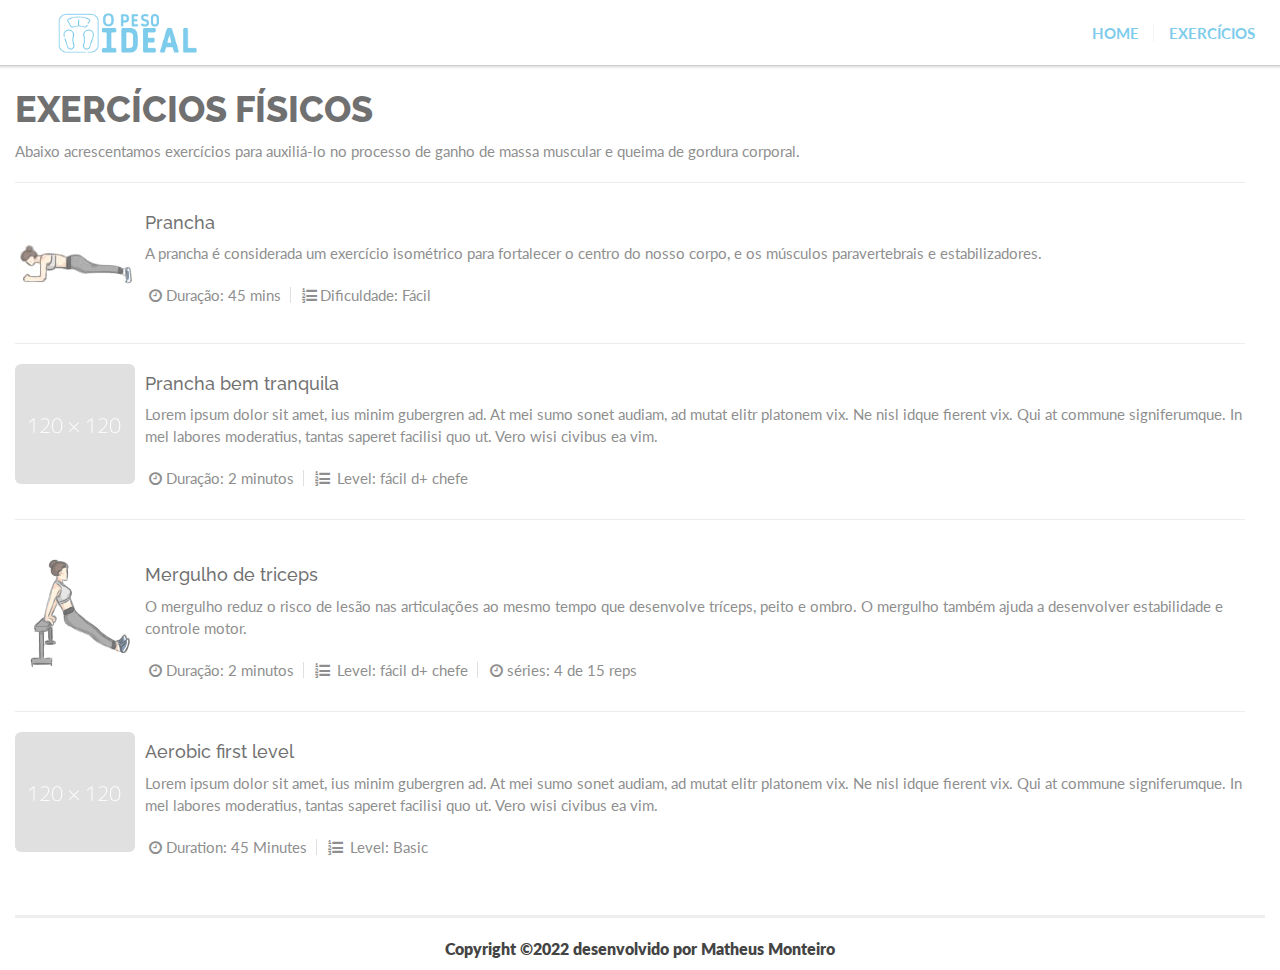
==== commit 28755972: "Finalização do header" ====
--- a/exercicios.html
+++ b/exercicios.html
@@ -46,6 +46,7 @@
                 <nav class="menu_container">
                     <ul class="menu">
                         <li><a href="index.html">Home</a></li>
+                    <li><a href="exercicios.html">Exercícios</a></li> 
                     </ul>
                 </nav>
             </div> <!-- End col lg 12 -->
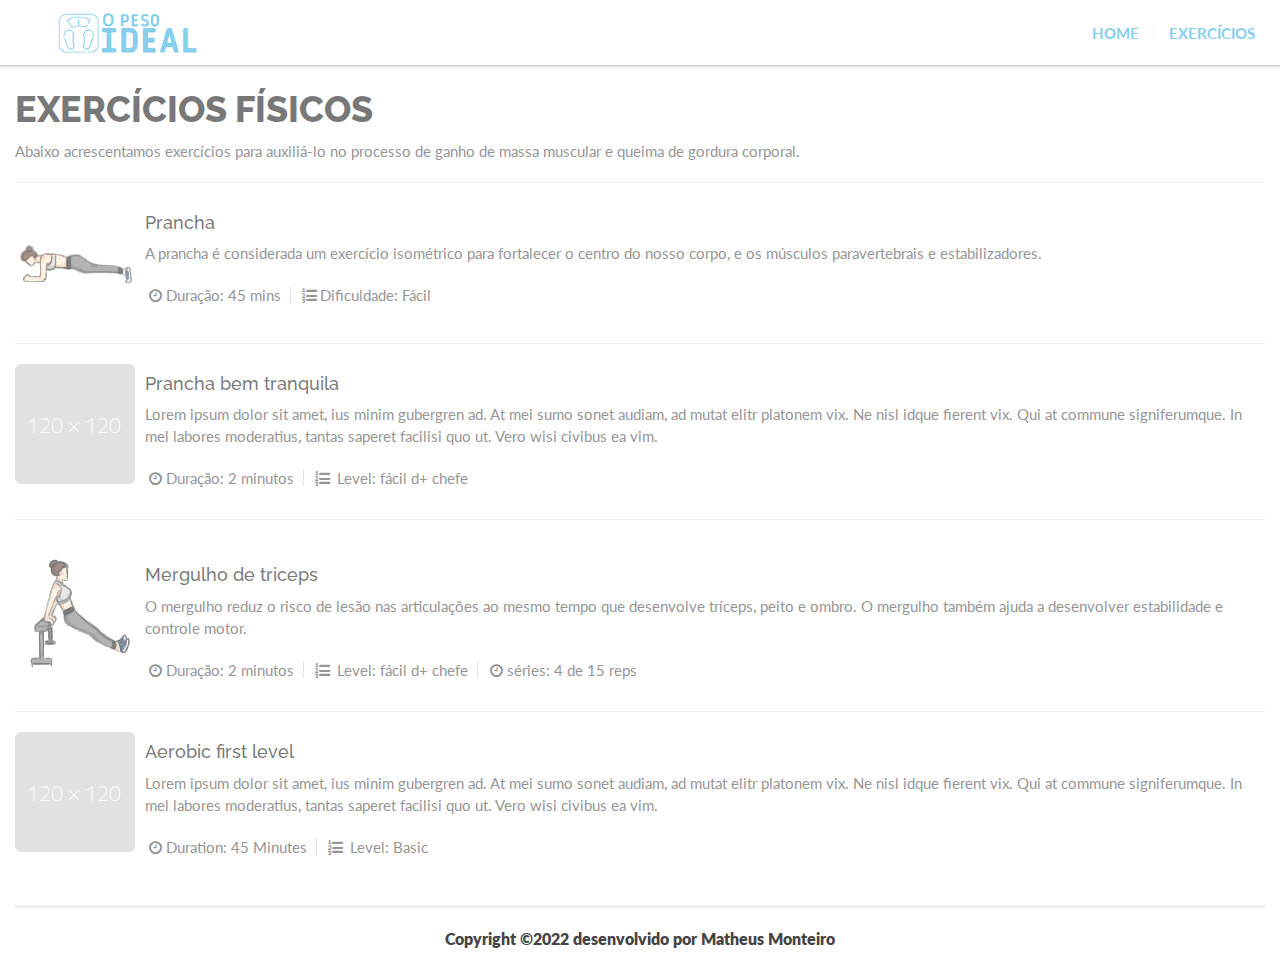
==== commit 3e4ec29b: "Solução do problema insolucionável do footer" ====
--- a/exercicios.html
+++ b/exercicios.html
@@ -1,6 +1,5 @@
 <!DOCTYPE html>
 <html>
-
 <head>
     <meta charset="utf-8">
     <title>O peso ideal - Exercícios físicos</title>
@@ -8,12 +7,6 @@
 
     <!-- Favicons-->
     <link rel="shortcut icon" href="img/favicon.ico" type="image/x-icon" />
-    <link rel="apple-touch-icon" type="image/x-icon" href="img/apple-touch-icon-57x57-precomposed.png">
-    <link rel="apple-touch-icon" type="image/x-icon" sizes="72x72" href="img/apple-touch-icon-72x72-precomposed.png">
-    <link rel="apple-touch-icon" type="image/x-icon" sizes="114x114"
-        href="img/apple-touch-icon-114x114-precomposed.png">
-    <link rel="apple-touch-icon" type="image/x-icon" sizes="144x144"
-        href="img/apple-touch-icon-144x144-precomposed.png">
 
     <!-- GOOGLE WEB FONT -->
     <link
@@ -53,10 +46,10 @@
             <div id="header_shadow"></div>
         </header>
 
+        <div class="col-lg-12">
         <div class="row" id="row-main">
 
 
-            <div class="col-lg-12">
                 <div class="row" id="content-row">
 
                     <div class="col-md-12">
@@ -155,11 +148,7 @@
                         </ul>-->
                         </footer>
                         </div>
-
-                    
-            
-          
-      
+                        
     </div><!-- End main-wrapper  -->
 
     <!-- JQUERY -->
@@ -177,5 +166,4 @@
     <script src="js/fancy_func.js" type="text/javascript"></script>
 
 </body>
-
 </html>--- a/css/style.css
+++ b/css/style.css
@@ -603,7 +603,7 @@
 
 /*  MEDIA QUERIES */
 
-@media (min-width: 768px) and (max-width: 979px) {
+@media (min-width: 768px) and (max-width: 2979px) {
 header {position:absolute;}
 #main-img-container {
 	position:relative; 
@@ -627,6 +627,13 @@
 .col-md-4.plan:first-child {
   margin-right:0;
   margin-left:0;
+}
+.celular {
+	visibility: hidden;
+}
+
+.pcTablet {
+	visibility: visible;
 }
 
 }
@@ -706,7 +713,18 @@
 	}
 	.plan-tall {margin-right:0;}
 
-}	
+
+
+}
+
+@media (max-width: 769px) {
+	.pcTablet {
+		visibility: hidden;
+	}
+	.celular {
+		visibility: visible;
+	}
+}
 
 /* Mobile */
 @media (max-width: 480px) {
@@ -723,6 +741,9 @@
 	padding-left:0;
 	border-left: 0;
 	margin-top:5px;
+}
+.celular {
+	visibility: visible;
 }
 .classes.media > .pull-left{float:none !important; margin-left:0;}
 }
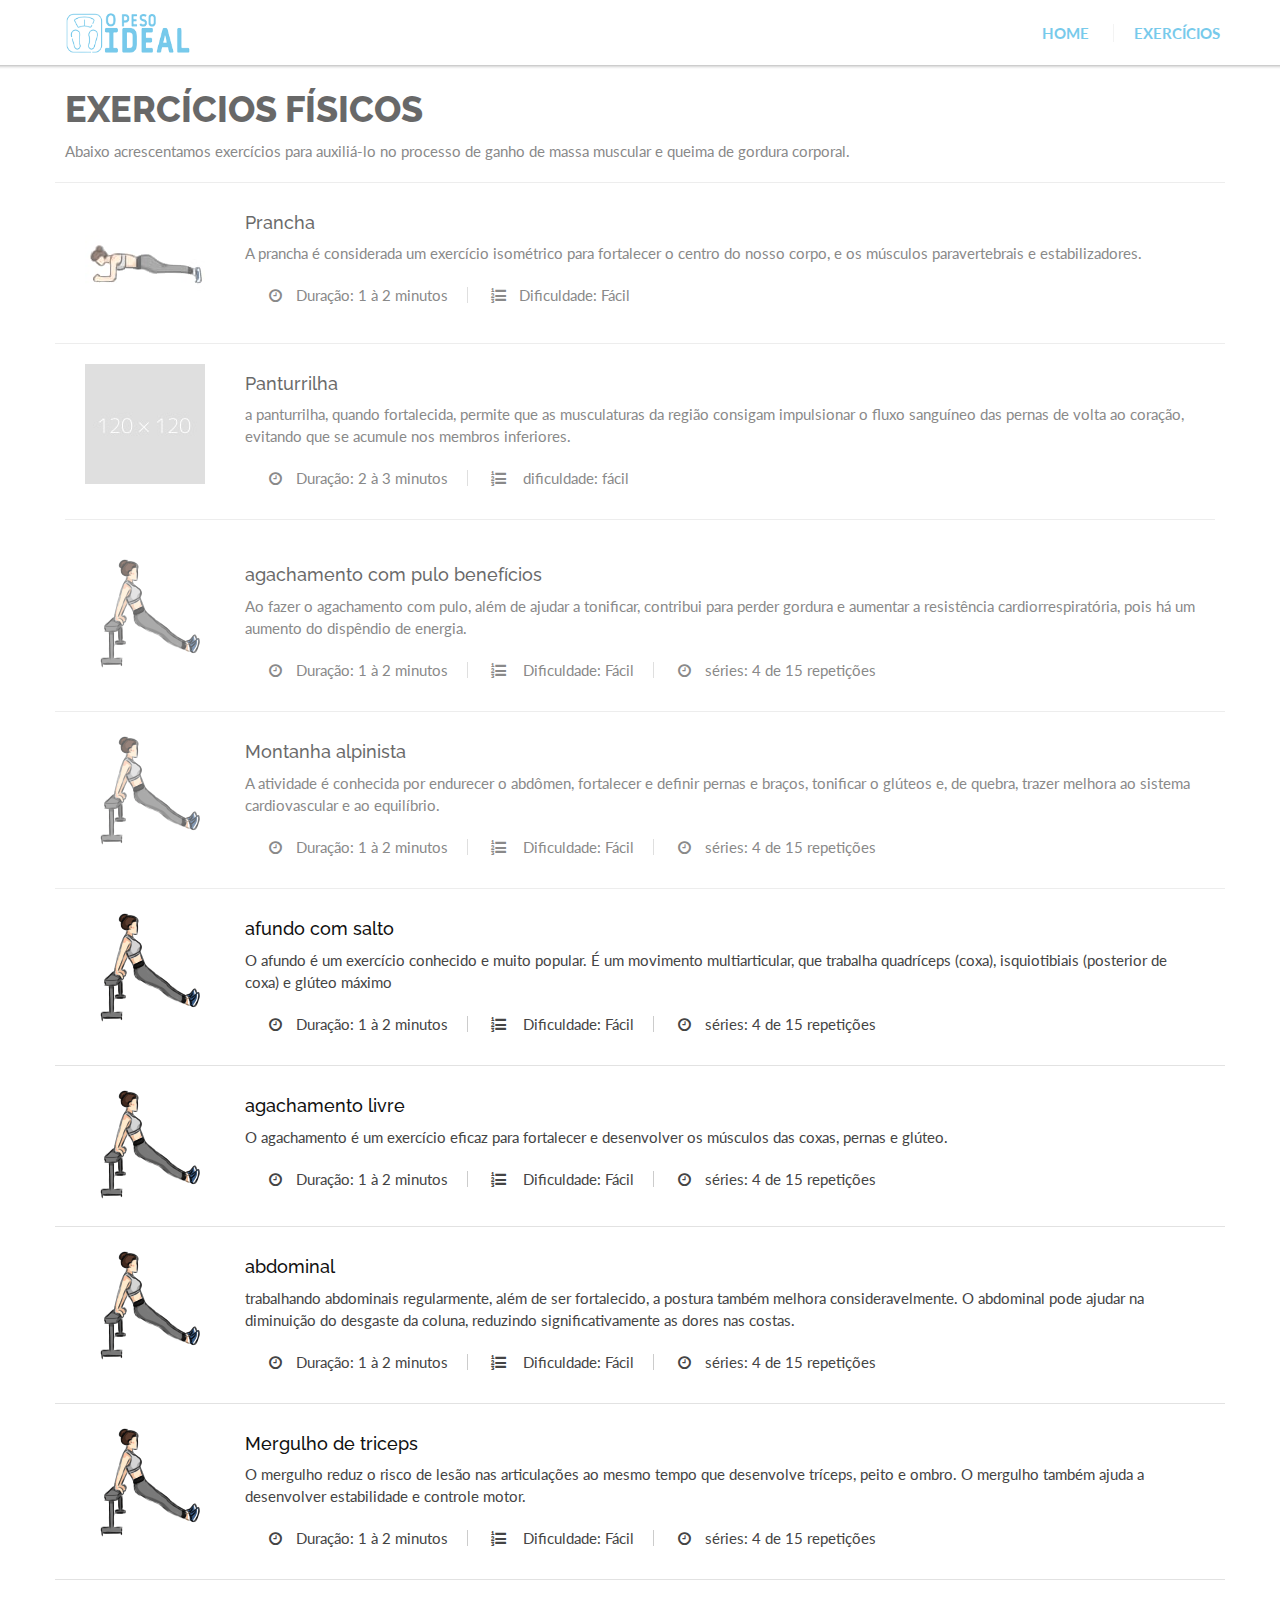
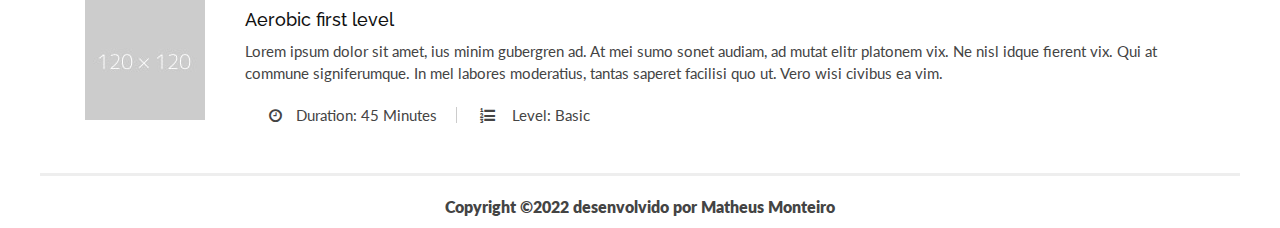
==== commit bfb8efcd: "Update improvisado" ====
--- a/exercicios.html
+++ b/exercicios.html
@@ -72,7 +72,7 @@
                                     corpo, e os músculos paravertebrais e estabilizadores.
                                 </p>
                                 <ul class="data-lessons">
-                                    <li><i class="icon-clock"></i>Duração: 45 mins</li>
+                                    <li><i class="icon-clock"></i>Duração: 1 à 2 minutos</li>
                                     <li><i class="icon-list-numbered"></i>Dificuldade: Fácil</li>
                                 </ul>
                             </div>
@@ -83,19 +83,113 @@
                                 <img src="img/class_2.jpg" alt="" class="img-rounded styled">
                             </div>
                             <div class="media-body">
-                                <h4>Prancha bem tranquila</h4>
-                                <p>
-                                    Lorem ipsum dolor sit amet, ius minim gubergren ad. At mei sumo sonet audiam, ad
-                                    mutat elitr platonem vix. Ne nisl idque fierent vix. Qui at commune signiferumque.
-                                    In mel labores moderatius, tantas saperet facilisi quo ut. Vero wisi civibus ea vim.
-                                </p>
-                                <ul class="data-lessons">
-                                    <li><i class="icon-clock"></i>Duração: 2 minutos </li>
-                                    <li><i class="icon-list-numbered"></i> Level: fácil d+ chefe</li>
+                                <h4>Panturrilha</h4>
+                                <p>
+                                    a panturrilha, quando fortalecida, permite que as musculaturas da região consigam impulsionar o fluxo
+                                     sanguíneo das pernas de volta ao coração, evitando que se acumule nos membros inferiores.
+                                </p>
+                                <ul class="data-lessons">
+                                    <li><i class="icon-clock"></i>Duração: 2 à 3 minutos </li>
+                                    <li><i class="icon-list-numbered"></i> dificuldade: fácil</li>
                                 </ul>
                             </div>
                             <hr>
                         </div><!-- final do card -->
+
+                        <div class="classes media">
+                            <div class="pull-left">
+                                <img src="img/mergulho-de-triceps-anima.gif" alt="" class="img-rounded styled hovergif">
+                                <img src="img/mergulho_triceps.gif" alt="" class="img-rounded styled ">
+                            </div>
+                            <div class="media-body">
+                                <h4>agachamento com pulo benefícios</h4>
+                                <p>
+                                    Ao fazer o agachamento com pulo, além de ajudar a tonificar, contribui para perder gordura e aumentar a resistência
+                                     cardiorrespiratória, pois há um aumento do dispêndio de energia.
+                                </p>
+                                <ul class="data-lessons">
+                                    <li><i class="icon-clock"></i>Duração: 1 à 2 minutos </li>
+                                    <li><i class="icon-list-numbered"></i> Dificuldade: Fácil</li>
+                                    <li><i class="icon-clock"></i>séries: 4 de 15 repetições </li>
+                                </ul>
+                            </div>
+                        </div><!-- final do card -->
+                        <hr>
+                        <div class="classes media">
+                            <div class="pull-left">
+                                <img src="img/mergulho-de-triceps-anima.gif" alt="" class="img-rounded styled hovergif">
+                                <img src="img/mergulho_triceps.gif" alt="" class="img-rounded styled ">
+                            </div>
+                            <div class="media-body">
+                                <h4>Montanha alpinista</h4>
+                                <p>
+                                    A atividade é conhecida por endurecer o abdômen, fortalecer e definir
+                                     pernas e braços, tonificar o glúteos e, de quebra, trazer melhora ao sistema cardiovascular e ao equilíbrio.
+                                </p>
+                                <ul class="data-lessons">
+                                    <li><i class="icon-clock"></i>Duração: 1 à 2 minutos </li>
+                                    <li><i class="icon-list-numbered"></i> Dificuldade: Fácil</li>
+                                    <li><i class="icon-clock"></i>séries: 4 de 15 repetições </li>
+                                </ul>
+                            </div>
+                        </div><!-- final do card -->
+                        <hr>
+                        <div class="classes media">
+                            <div class="pull-left">
+                                <img src="img/mergulho-de-triceps-anima.gif" alt="" class="img-rounded styled hovergif">
+                                <img src="img/mergulho_triceps.gif" alt="" class="img-rounded styled ">
+                            </div>
+                            <div class="media-body">
+                                <h4>afundo com salto</h4>
+                                <p>
+                                    O afundo é um exercício conhecido e muito popular. É um movimento multiarticular,
+                                     que trabalha quadríceps (coxa), isquiotibiais (posterior de coxa) e glúteo máximo  
+                                </p>
+                                <ul class="data-lessons">
+                                    <li><i class="icon-clock"></i>Duração: 1 à 2 minutos </li>
+                                    <li><i class="icon-list-numbered"></i> Dificuldade: Fácil</li>
+                                    <li><i class="icon-clock"></i>séries: 4 de 15 repetições </li>
+                                </ul>
+                            </div>
+                        </div><!-- final do card -->
+                        <hr>
+                        <div class="classes media">
+                            <div class="pull-left">
+                                <img src="img/mergulho-de-triceps-anima.gif" alt="" class="img-rounded styled hovergif">
+                                <img src="img/mergulho_triceps.gif" alt="" class="img-rounded styled ">
+                            </div>
+                            <div class="media-body">
+                                <h4> agachamento livre</h4>
+                                <p>
+                                    O agachamento é um exercício eficaz para fortalecer e desenvolver os músculos das coxas, pernas e glúteo.
+                                </p>
+                                <ul class="data-lessons">
+                                    <li><i class="icon-clock"></i>Duração: 1 à 2 minutos </li>
+                                    <li><i class="icon-list-numbered"></i> Dificuldade: Fácil</li>
+                                    <li><i class="icon-clock"></i>séries: 4 de 15 repetições </li>
+                                </ul>
+                            </div>
+                        </div><!-- final do card -->
+                        <hr>
+                        <div class="classes media">
+                            <div class="pull-left">
+                                <img src="img/mergulho-de-triceps-anima.gif" alt="" class="img-rounded styled hovergif">
+                                <img src="img/mergulho_triceps.gif" alt="" class="img-rounded styled ">
+                            </div>
+                            <div class="media-body">
+                                <h4>abdominal</h4>
+                                <p>
+                                    trabalhando abdominais regularmente, além de ser fortalecido, a postura também melhora consideravelmente.
+                                     O abdominal pode ajudar na diminuição do desgaste da coluna, reduzindo significativamente as dores nas costas.
+                                </p>
+                                <ul class="data-lessons">
+                                    <li><i class="icon-clock"></i>Duração: 1 à 2 minutos </li>
+                                    <li><i class="icon-list-numbered"></i> Dificuldade: Fácil</li>
+                                    <li><i class="icon-clock"></i>séries: 4 de 15 repetições </li>
+                                </ul>
+                            </div>
+                        </div><!-- final do card -->
+                        <hr>
                         <div class="classes media">
                             <div class="pull-left">
                                 <img src="img/mergulho-de-triceps-anima.gif" alt="" class="img-rounded styled hovergif">
@@ -108,9 +202,9 @@
                                      O mergulho também ajuda a desenvolver estabilidade e controle motor.
                                 </p>
                                 <ul class="data-lessons">
-                                    <li><i class="icon-clock"></i>Duração: 2 minutos </li>
-                                    <li><i class="icon-list-numbered"></i> Level: fácil d+ chefe</li>
-                                    <li><i class="icon-clock"></i>séries: 4 de 15 reps </li>
+                                    <li><i class="icon-clock"></i>Duração: 1 à 2 minutos </li>
+                                    <li><i class="icon-list-numbered"></i> Dificuldade: Fácil</li>
+                                    <li><i class="icon-clock"></i>séries: 4 de 15 repetições </li>
                                 </ul>
                             </div>
                         </div><!-- final do card -->
--- a/css/style.css
+++ b/css/style.css
@@ -2,6 +2,10 @@
 
 body {
     font-family: 'Lato', sans-serif !important;	
+}
+*{
+	padding-left: 10px !important;
+	padding-right: 10px !important;
 }
 
 	/* Preloader */
@@ -238,7 +242,10 @@
 	outline:none;
 	margin-bottom:20px;
 }
-a.button_medium:hover, .button_medium:hover, input.button_medium:hover {background:#29abe0; color:#fff;}
+a.button_medium:hover, .button_medium:hover, input.button_medium:hover {
+	background:#29abe0;
+	 color:#fff;
+	}
 
 .review_strip{
 	background:#f8f8f8;
@@ -711,7 +718,16 @@
 		border-left: 1px;
 		border: solid #dddddd;
 	}
-	.plan-tall {margin-right:0;}
+	.plan-tall {
+		margin-right:0;
+	}
+	.result {
+		margin-top: 10px;
+	}
+	*{
+		padding-left: 5px !important;
+		padding-right: 5px !important;
+	}
 
 
 
@@ -724,6 +740,11 @@
 	.celular {
 		visibility: visible;
 	}
+
+	.result {
+		margin-top: 10px;
+	}
+
 }
 
 /* Mobile */
@@ -909,6 +930,14 @@
 .hovergif:hover {
 	opacity: 0;
 }
+.calcular{
+	width: 90%;
+	display: block;
+    margin: 0 auto;
+}
+.tableIMG{
+  text-align: center;
+}
 .hovergif {
 	position: absolute;
 }
@@ -929,4 +958,10 @@
 	border-left: none;
 	margin-left:0;
 	padding-left:0;
+}
+.tabelaTitle {
+	text-align: center;
+}
+.titleMass {
+	text-align: center;
 }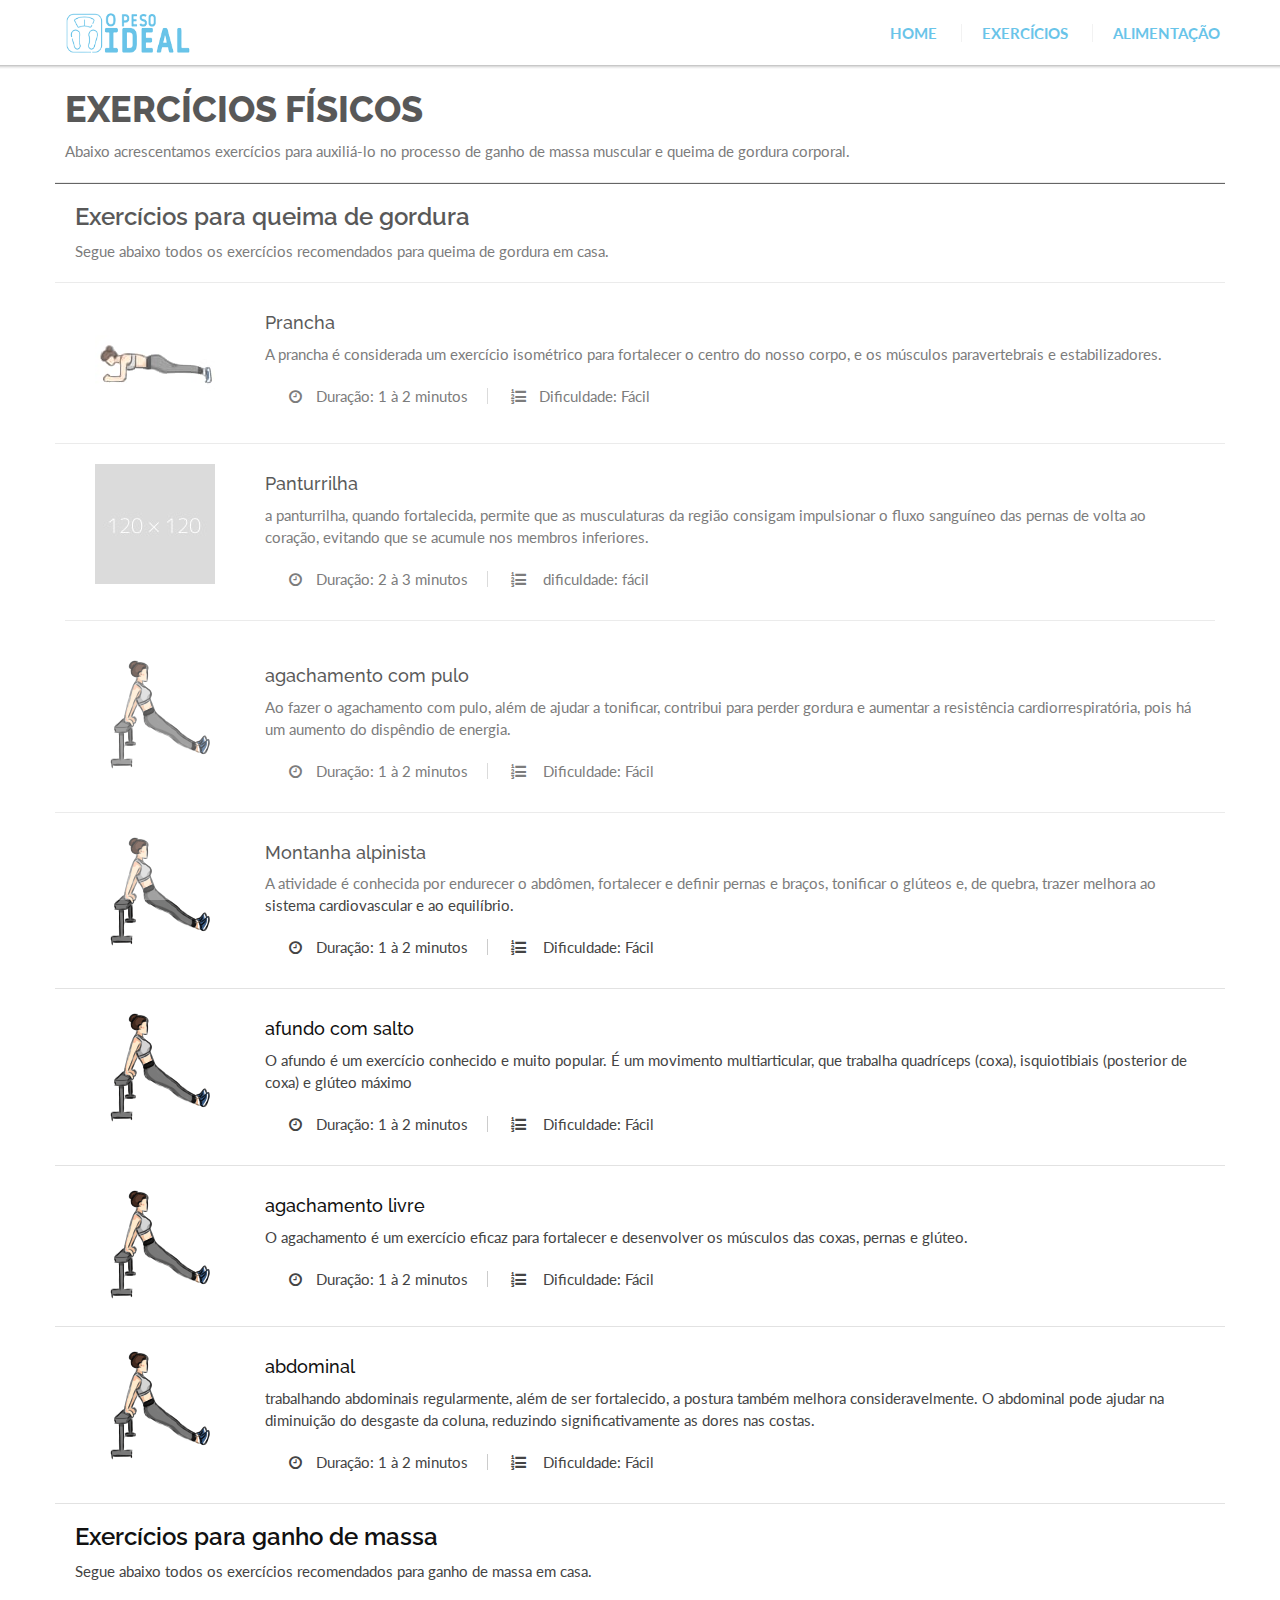
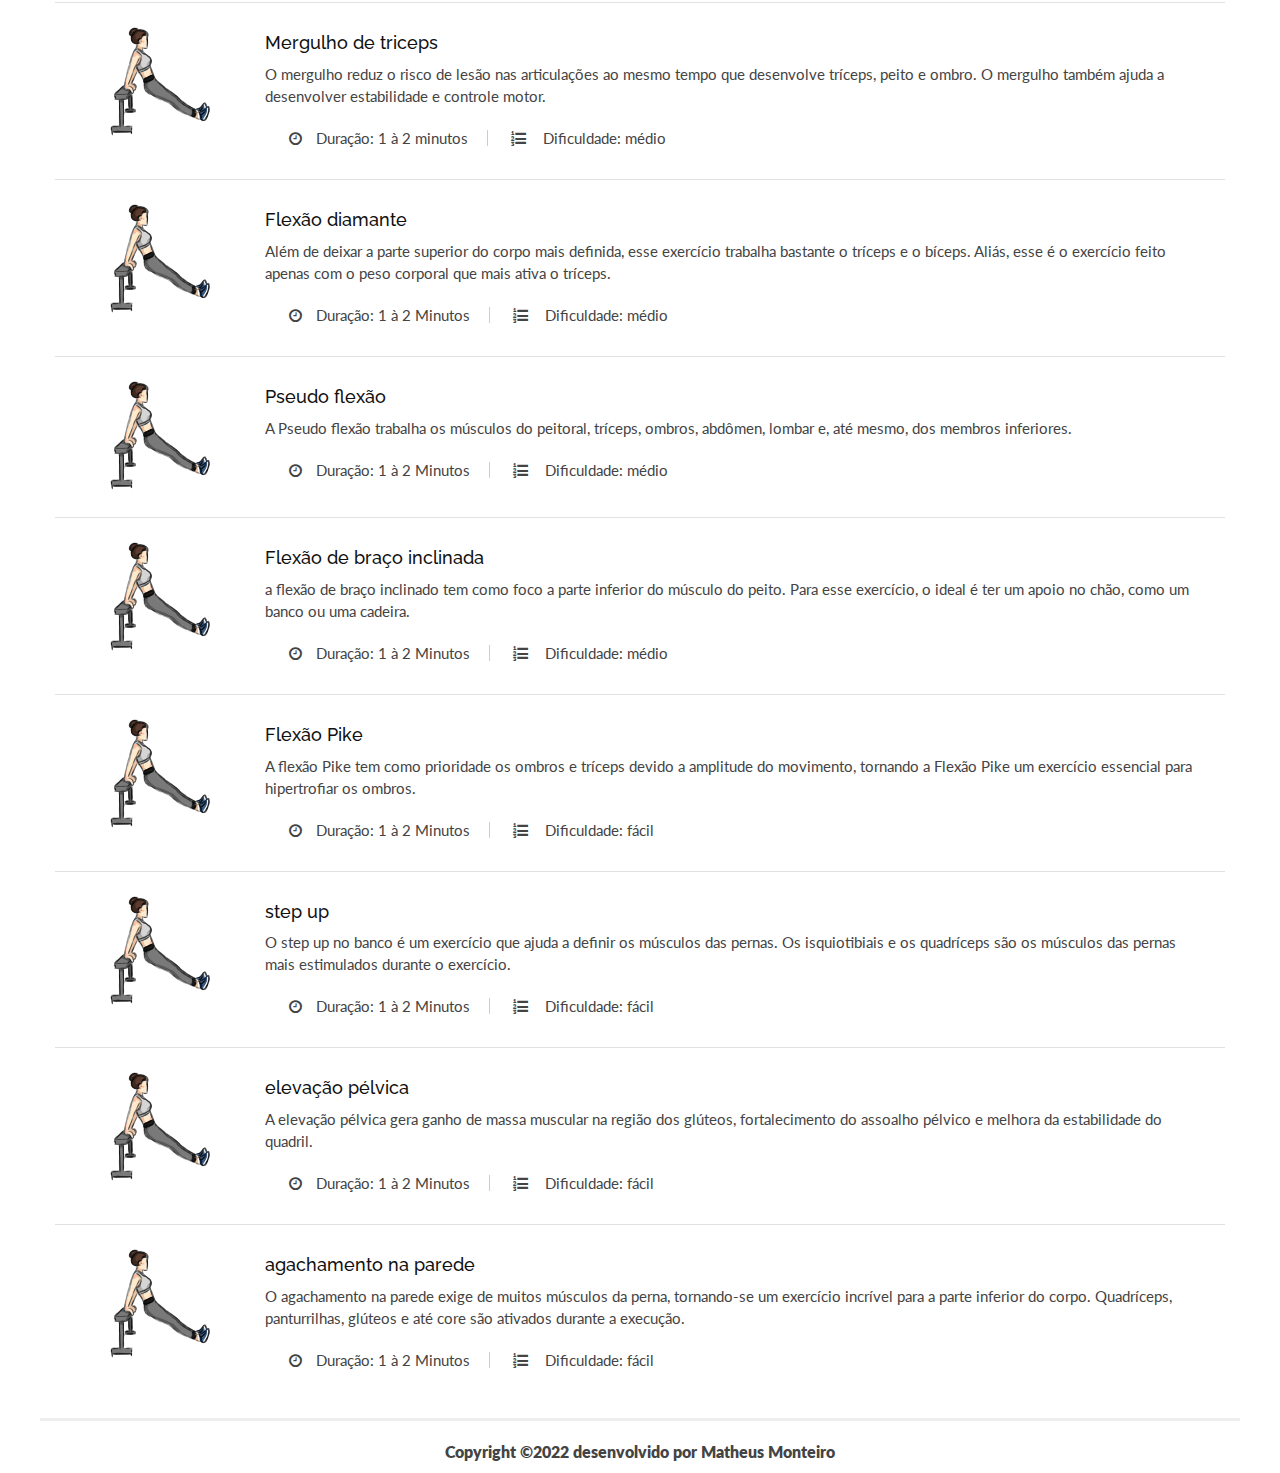
==== commit 02217eb5: "Update de modais com vídeos - parte 1" ====
--- a/exercicios.html
+++ b/exercicios.html
@@ -39,7 +39,8 @@
                 <nav class="menu_container">
                     <ul class="menu">
                         <li><a href="index.html">Home</a></li>
-                    <li><a href="exercicios.html">Exercícios</a></li> 
+                        <li><a href="exercicios.html">Exercícios</a></li> 
+                        <li><a href="alimentacao.html">Alimentação</a></li> 
                     </ul>
                 </nav>
             </div> <!-- End col lg 12 -->
@@ -61,12 +62,19 @@
 
                         <hr class="HRMaior">
 
-                        <div class="classes media">
-                            <div class="pull-left">
-                                <img src="img/prancha.jpeg" alt="" class="img-rounded styled">
-                            </div>
-                            <div class="media-body">
-                                <h4>Prancha</h4>
+                        <div>
+                            <h3 style="font-weight: 600;">Exercícios para queima de gordura</h3>
+                               <p>Segue abaixo todos os exercícios recomendados para queima de gordura em casa.</p>
+                        </div>
+                        <hr>
+
+                        <div class="classes media">
+                            <div class="pull-left">
+                                <a data-toggle="modal" data-target=".modalPrancha" class="hoverVideo"> <img src="img/prancha.jpeg" alt="" class="img-rounded styled"> </a>
+                            </div>
+                            <div class="media-body">
+                              
+                                <h4>  Prancha</h4>
                                 <p>
                                     A prancha é considerada um exercício isométrico para fortalecer o centro do nosso
                                     corpo, e os músculos paravertebrais e estabilizadores.
@@ -80,7 +88,7 @@
                         <hr>
                         <div class="classes media">
                             <div class="pull-left">
-                                <img src="img/class_2.jpg" alt="" class="img-rounded styled">
+                                <a data-toggle="modal" data-target=".modalPrancha" class="hoverVideo"> <img src="img/class_2.jpg" alt="" class="img-rounded styled"> </a>
                             </div>
                             <div class="media-body">
                                 <h4>Panturrilha</h4>
@@ -98,11 +106,11 @@
 
                         <div class="classes media">
                             <div class="pull-left">
-                                <img src="img/mergulho-de-triceps-anima.gif" alt="" class="img-rounded styled hovergif">
-                                <img src="img/mergulho_triceps.gif" alt="" class="img-rounded styled ">
-                            </div>
-                            <div class="media-body">
-                                <h4>agachamento com pulo benefícios</h4>
+                                <a data-toggle="modal" data-target=".modalPrancha" class="hoverVideo">  <img src="img/mergulho-de-triceps-anima.gif" alt="" class="img-rounded styled hovergif">
+                                <img src="img/mergulho_triceps.gif" alt="" class="img-rounded styled "> </a>
+                            </div>
+                            <div class="media-body">
+                                <h4>agachamento com pulo</h4>
                                 <p>
                                     Ao fazer o agachamento com pulo, além de ajudar a tonificar, contribui para perder gordura e aumentar a resistência
                                      cardiorrespiratória, pois há um aumento do dispêndio de energia.
@@ -110,15 +118,14 @@
                                 <ul class="data-lessons">
                                     <li><i class="icon-clock"></i>Duração: 1 à 2 minutos </li>
                                     <li><i class="icon-list-numbered"></i> Dificuldade: Fácil</li>
-                                    <li><i class="icon-clock"></i>séries: 4 de 15 repetições </li>
-                                </ul>
-                            </div>
-                        </div><!-- final do card -->
-                        <hr>
-                        <div class="classes media">
-                            <div class="pull-left">
-                                <img src="img/mergulho-de-triceps-anima.gif" alt="" class="img-rounded styled hovergif">
-                                <img src="img/mergulho_triceps.gif" alt="" class="img-rounded styled ">
+                                </ul>
+                            </div>
+                        </div><!-- final do card -->
+                        <hr>
+                        <div class="classes media">
+                            <div class="pull-left">
+                                <a data-toggle="modal" data-target=".modalPrancha" class="hoverVideo"> <img src="img/mergulho-de-triceps-anima.gif" alt="" class="img-rounded styled hovergif">
+                                <img src="img/mergulho_triceps.gif" alt="" class="img-rounded styled "> </a>
                             </div>
                             <div class="media-body">
                                 <h4>Montanha alpinista</h4>
@@ -129,15 +136,14 @@
                                 <ul class="data-lessons">
                                     <li><i class="icon-clock"></i>Duração: 1 à 2 minutos </li>
                                     <li><i class="icon-list-numbered"></i> Dificuldade: Fácil</li>
-                                    <li><i class="icon-clock"></i>séries: 4 de 15 repetições </li>
-                                </ul>
-                            </div>
-                        </div><!-- final do card -->
-                        <hr>
-                        <div class="classes media">
-                            <div class="pull-left">
-                                <img src="img/mergulho-de-triceps-anima.gif" alt="" class="img-rounded styled hovergif">
-                                <img src="img/mergulho_triceps.gif" alt="" class="img-rounded styled ">
+                                </ul>
+                            </div>
+                        </div><!-- final do card -->
+                        <hr>
+                        <div class="classes media">
+                            <div class="pull-left">
+                                <a data-toggle="modal" data-target=".modalPrancha" class="hoverVideo"> <img src="img/mergulho-de-triceps-anima.gif" alt="" class="img-rounded styled hovergif">
+                                <img src="img/mergulho_triceps.gif" alt="" class="img-rounded styled "> </a>
                             </div>
                             <div class="media-body">
                                 <h4>afundo com salto</h4>
@@ -148,15 +154,14 @@
                                 <ul class="data-lessons">
                                     <li><i class="icon-clock"></i>Duração: 1 à 2 minutos </li>
                                     <li><i class="icon-list-numbered"></i> Dificuldade: Fácil</li>
-                                    <li><i class="icon-clock"></i>séries: 4 de 15 repetições </li>
-                                </ul>
-                            </div>
-                        </div><!-- final do card -->
-                        <hr>
-                        <div class="classes media">
-                            <div class="pull-left">
-                                <img src="img/mergulho-de-triceps-anima.gif" alt="" class="img-rounded styled hovergif">
-                                <img src="img/mergulho_triceps.gif" alt="" class="img-rounded styled ">
+                                </ul>
+                            </div>
+                        </div><!-- final do card -->
+                        <hr>
+                        <div class="classes media">
+                            <div class="pull-left">
+                                <a data-toggle="modal" data-target=".modalPrancha" class="hoverVideo"> <img src="img/mergulho-de-triceps-anima.gif" alt="" class="img-rounded styled hovergif">
+                                <img src="img/mergulho_triceps.gif" alt="" class="img-rounded styled "> </a>
                             </div>
                             <div class="media-body">
                                 <h4> agachamento livre</h4>
@@ -166,15 +171,14 @@
                                 <ul class="data-lessons">
                                     <li><i class="icon-clock"></i>Duração: 1 à 2 minutos </li>
                                     <li><i class="icon-list-numbered"></i> Dificuldade: Fácil</li>
-                                    <li><i class="icon-clock"></i>séries: 4 de 15 repetições </li>
-                                </ul>
-                            </div>
-                        </div><!-- final do card -->
-                        <hr>
-                        <div class="classes media">
-                            <div class="pull-left">
-                                <img src="img/mergulho-de-triceps-anima.gif" alt="" class="img-rounded styled hovergif">
-                                <img src="img/mergulho_triceps.gif" alt="" class="img-rounded styled ">
+                                </ul>
+                            </div>
+                        </div><!-- final do card -->
+                        <hr>
+                        <div class="classes media">
+                            <div class="pull-left">
+                                <a data-toggle="modal" data-target=".modalPrancha" class="hoverVideo"> <img src="img/mergulho-de-triceps-anima.gif" alt="" class="img-rounded styled hovergif">
+                                <img src="img/mergulho_triceps.gif" alt="" class="img-rounded styled "> </a>
                             </div>
                             <div class="media-body">
                                 <h4>abdominal</h4>
@@ -185,15 +189,22 @@
                                 <ul class="data-lessons">
                                     <li><i class="icon-clock"></i>Duração: 1 à 2 minutos </li>
                                     <li><i class="icon-list-numbered"></i> Dificuldade: Fácil</li>
-                                    <li><i class="icon-clock"></i>séries: 4 de 15 repetições </li>
-                                </ul>
-                            </div>
-                        </div><!-- final do card -->
-                        <hr>
-                        <div class="classes media">
-                            <div class="pull-left">
-                                <img src="img/mergulho-de-triceps-anima.gif" alt="" class="img-rounded styled hovergif">
-                                <img src="img/mergulho_triceps.gif" alt="" class="img-rounded styled ">
+                                </ul>
+                            </div>
+                        </div><!-- final do card -->
+                        <hr>
+
+                        <div>
+                            <h3 style="font-weight: 600;">Exercícios para ganho de massa</h3>
+                               <p>Segue abaixo todos os exercícios recomendados para ganho de massa em casa.</p>
+                        </div>
+
+                        <hr>
+
+                        <div class="classes media">
+                            <div class="pull-left">
+                                <a data-toggle="modal" data-target=".modalPrancha" class="hoverVideo"> <img src="img/mergulho-de-triceps-anima.gif" alt="" class="img-rounded styled hovergif">
+                                <img src="img/mergulho_triceps.gif" alt="" class="img-rounded styled "> </a>
                             </div>
                             <div class="media-body">
                                 <h4>Mergulho de triceps</h4>
@@ -203,29 +214,140 @@
                                 </p>
                                 <ul class="data-lessons">
                                     <li><i class="icon-clock"></i>Duração: 1 à 2 minutos </li>
-                                    <li><i class="icon-list-numbered"></i> Dificuldade: Fácil</li>
-                                    <li><i class="icon-clock"></i>séries: 4 de 15 repetições </li>
-                                </ul>
-                            </div>
-                        </div><!-- final do card -->
-                        <hr>
-                        <div class="classes media">
-                            <div class="pull-left">
-                                <img src="img/class_3.jpg" alt="" class="img-rounded styled">
-                            </div>
-                            <div class="media-body">
-                                <h4>Aerobic first level</h4>
-                                <p>
-                                    Lorem ipsum dolor sit amet, ius minim gubergren ad. At mei sumo sonet audiam, ad
-                                    mutat elitr platonem vix. Ne nisl idque fierent vix. Qui at commune signiferumque.
-                                    In mel labores moderatius, tantas saperet facilisi quo ut. Vero wisi civibus ea vim.
-                                </p>
-                                <ul class="data-lessons">
-                                    <li><i class="icon-clock"></i>Duration: 45 Minutes</li>
-                                    <li><i class="icon-list-numbered"></i> Level: Basic</li>
-                                </ul>
-                            </div>
-                        </div><!-- final do card -->
+                                    <li><i class="icon-list-numbered"></i> Dificuldade: médio</li>
+                                </ul>
+                            </div>
+                        </div><!-- final do card -->
+
+                        <hr>
+
+                        <div class="classes media">
+                            <div class="pull-left">
+                                <a data-toggle="modal" data-target=".modalFlexaoDiamante" class="hoverVideo"> <img src="img/mergulho-de-triceps-anima.gif" alt="" class="img-rounded styled hovergif">
+                                <img src="img/mergulho_triceps.gif" alt="" class="img-rounded styled "> </a>
+                            </div>
+                            <div class="media-body">
+                                <h4>Flexão diamante</h4>
+                                <p>
+                                    Além de deixar a parte superior do corpo mais definida, esse exercício trabalha bastante o tríceps e o bíceps. Aliás, esse é o exercício feito apenas com o peso corporal que mais ativa o tríceps.
+                                </p>
+                                <ul class="data-lessons">
+                                    <li><i class="icon-clock"></i>Duração: 1 à 2 Minutos</li>
+                                    <li><i class="icon-list-numbered"></i> Dificuldade: médio</li>
+                                </ul>
+                            </div>
+                        </div><!-- final do card -->
+                        
+                        <hr>
+
+                        <div class="classes media">
+                            <div class="pull-left">
+                                <a data-toggle="modal" data-target=".modalFlexaoPseudo" class="hoverVideo"> <img src="img/mergulho-de-triceps-anima.gif" alt="" class="img-rounded styled hovergif">
+                                <img src="img/mergulho_triceps.gif" alt="" class="img-rounded styled "> </a>
+                            </div>
+                            <div class="media-body">
+                                <h4>Pseudo flexão</h4>
+                                <p>
+                                    A Pseudo flexão trabalha os músculos do peitoral, tríceps, ombros, abdômen, lombar e, até mesmo, dos membros inferiores. 
+                                </p>
+                                <ul class="data-lessons">
+                                    <li><i class="icon-clock"></i>Duração: 1 à 2 Minutos</li>
+                                    <li><i class="icon-list-numbered"></i> Dificuldade: médio</li>
+                                </ul>
+                            </div>
+                        </div><!-- final do card -->
+
+                        <hr>
+
+                        <div class="classes media">
+                            <div class="pull-left">
+                                <a data-toggle="modal" data-target=".modalflexaoBracosInclinados" class="hoverVideo"> <img src="img/mergulho-de-triceps-anima.gif" alt="" class="img-rounded styled hovergif">
+                                <img src="img/mergulho_triceps.gif" alt="" class="img-rounded styled "> </a>
+                            </div>
+                            <div class="media-body">
+                                <h4>Flexão de braço inclinada</h4>
+                                <p>
+                                    a flexão de braço inclinado tem como foco a parte inferior do músculo do peito. Para esse exercício, o ideal é ter um apoio no chão, como um banco ou uma cadeira. 
+                                </p>
+                                <ul class="data-lessons">
+                                    <li><i class="icon-clock"></i>Duração: 1 à 2 Minutos</li>
+                                    <li><i class="icon-list-numbered"></i> Dificuldade: médio</li>
+                                </ul>
+                            </div>
+                        </div><!-- final do card -->
+                        <hr>
+
+                        <div class="classes media">
+                            <div class="pull-left">
+                                <a data-toggle="modal" data-target=".modalFlexaoPike" class="hoverVideo"> <img src="img/mergulho-de-triceps-anima.gif" alt="" class="img-rounded styled hovergif">
+                                <img src="img/mergulho_triceps.gif" alt="" class="img-rounded styled "> </a>
+                            </div>
+                            <div class="media-body">
+                                <h4>Flexão Pike</h4>
+                                <p>
+                                    A flexão Pike tem como prioridade os ombros e tríceps devido a amplitude do movimento, tornando a Flexão Pike um exercício essencial para hipertrofiar os ombros.  
+                                </p>
+                                <ul class="data-lessons">
+                                    <li><i class="icon-clock"></i>Duração: 1 à 2 Minutos</li>
+                                    <li><i class="icon-list-numbered"></i> Dificuldade: fácil</li>
+                                </ul>
+                            </div>
+                        </div><!-- final do card -->
+                        <hr>
+
+                        <div class="classes media">
+                            <div class="pull-left">
+                                <a data-toggle="modal" data-target=".modalStepUp" class="hoverVideo"> <img src="img/mergulho-de-triceps-anima.gif" alt="" class="img-rounded styled hovergif">
+                                <img src="img/mergulho_triceps.gif" alt="" class="img-rounded styled "> </a>
+                            </div>
+                            <div class="media-body">
+                                <h4>step up </h4>
+                                <p>
+                                    O step up no banco é um exercício que ajuda a definir os músculos das pernas. Os isquiotibiais e os quadríceps são os músculos das pernas mais estimulados durante o exercício.
+                                </p>
+                                <ul class="data-lessons">
+                                    <li><i class="icon-clock"></i>Duração: 1 à 2 Minutos</li>
+                                    <li><i class="icon-list-numbered"></i> Dificuldade: fácil</li>
+                                </ul>
+                            </div>
+                        </div><!-- final do card -->
+                        <hr>
+
+                        <div class="classes media">
+                            <div class="pull-left">
+                                <a data-toggle="modal" data-target=".modalElevacaoPelvica" class="hoverVideo"> <img src="img/mergulho-de-triceps-anima.gif" alt="" class="img-rounded styled hovergif">
+                                <img src="img/mergulho_triceps.gif" alt="" class="img-rounded styled "> </a>
+                            </div>
+                            <div class="media-body">
+                                <h4>elevação pélvica</h4>
+                                <p>
+                                    A elevação pélvica gera ganho de massa muscular na região dos glúteos, fortalecimento do assoalho pélvico e melhora da estabilidade do quadril.
+                                </p>
+                                <ul class="data-lessons">
+                                    <li><i class="icon-clock"></i>Duração: 1 à 2 Minutos</li>
+                                    <li><i class="icon-list-numbered"></i> Dificuldade: fácil</li>
+                                </ul>
+                            </div>
+                        </div><!-- final do card -->
+                        <hr>
+
+                        <div class="classes media">
+                            <div class="pull-left">
+                                <a data-toggle="modal" data-target=".modalAgachamentoParede" class="hoverVideo"> <img src="img/mergulho-de-triceps-anima.gif" alt="" class="img-rounded styled hovergif">
+                                <img src="img/mergulho_triceps.gif" alt="" class="img-rounded styled "> </a>
+                            </div>
+                            <div class="media-body">
+                                <h4>agachamento na parede </h4>
+                                <p>
+                                    O agachamento na parede exige de muitos músculos da perna, tornando-se um exercício incrível para a parte inferior do corpo. Quadríceps, panturrilhas, glúteos e até core são ativados durante a execução.
+                                </p>
+                                <ul class="data-lessons">
+                                    <li><i class="icon-clock"></i>Duração: 1 à 2 Minutos</li>
+                                    <li><i class="icon-list-numbered"></i> Dificuldade: fácil</li>
+                                </ul>
+                            </div>
+                        </div><!-- final do card -->
+
                         <br>
                     </div><!-- End col-md-12 -->
                 </div>    <!-- End content-row -->
@@ -245,6 +367,121 @@
                         
     </div><!-- End main-wrapper  -->
 
+    <!--Modais perca de massa-->
+    <div class="modal fade modalPrancha" tabindex="-1" role="dialog" aria-labelledby="myLargeModalLabel" aria-hidden="true">
+        <div class="modal-dialog modal-lg">
+            <div class="modal-content">
+                <div class="modal-header">
+                    <button type="button" class="close" data-dismiss="modal" aria-hidden="true">&times;</button>
+                    <h4 class="modal-title" id="myLargeModalLabel">Prancha</h4>
+                </div>
+                <div class="modal-body">
+                    <iframe width="100%" height="500" src="http://www.youtube.com/embed/YSexcg7f4vU" allowfullscreen class="video"></iframe>
+                </div>
+            </div>
+        </div>
+    </div>  
+
+        <!--Modais ganho de massa-->
+
+    <div class="modal fade modalFlexaoDiamante" tabindex="-1" role="dialog" aria-labelledby="myLargeModalLabel" aria-hidden="true">
+        <div class="modal-dialog modal-lg">
+            <div class="modal-content">
+                <div class="modal-header">
+                    <button type="button" class="close" data-dismiss="modal" aria-hidden="true">&times;</button>
+                    <h4 class="modal-title" id="myLargeModalLabel">Flexão diamante</h4>
+                </div>
+                <div class="modal-body">
+                    <iframe width="100%" height="500" src="https://www.youtube.com/embed/lWAChc52yK4?feature=share" allowfullscreen class="video"></iframe>
+                </div>
+            </div>
+        </div>
+    </div> 
+
+    <div class="modal fade modalFlexaoPseudo" tabindex="-1" role="dialog" aria-labelledby="myLargeModalLabel" aria-hidden="true">
+        <div class="modal-dialog modal-lg">
+            <div class="modal-content">
+                <div class="modal-header">
+                    <button type="button" class="close" data-dismiss="modal" aria-hidden="true">&times;</button>
+                    <h4 class="modal-title" id="myLargeModalLabel">Pseudo flexão</h4>
+                </div>
+                <div class="modal-body">
+                    <iframe width="100%" height="500" src="https://youtube.com/embed/gc2qReqC1oY?feature=share" allowfullscreen class="video"></iframe>
+                </div>
+            </div>
+        </div>
+    </div> 
+
+    <div class="modal fade modalflexaoBracosInclinados" tabindex="-1" role="dialog" aria-labelledby="myLargeModalLabel" aria-hidden="true">
+        <div class="modal-dialog modal-lg">
+            <div class="modal-content">
+                <div class="modal-header">
+                    <button type="button" class="close" data-dismiss="modal" aria-hidden="true">&times;</button>
+                    <h4 class="modal-title" id="myLargeModalLabel">Flexão de braço inclinada</h4>
+                </div>
+                <div class="modal-body">
+                    <iframe width="100%" height="500" src="https://youtube.com/embed/8-SJeMW5cQw?feature=share" allowfullscreen class="video"></iframe>
+                </div>
+            </div>
+        </div>
+    </div> 
+
+    <div class="modal fade modalFlexaoPike" tabindex="-1" role="dialog" aria-labelledby="myLargeModalLabel" aria-hidden="true">
+        <div class="modal-dialog modal-lg">
+            <div class="modal-content">
+                <div class="modal-header">
+                    <button type="button" class="close" data-dismiss="modal" aria-hidden="true">&times;</button>
+                    <h4 class="modal-title" id="myLargeModalLabel">Flexão pike</h4>
+                </div>
+                <div class="modal-body">
+                    <iframe width="100%" height="500" src="https://youtube.com/embed/E8qSx0eCa5Q?feature=share" allowfullscreen class="video"></iframe>
+                </div>
+            </div>
+        </div>
+    </div> 
+
+    <div class="modal fade modalStepUp" tabindex="-1" role="dialog" aria-labelledby="myLargeModalLabel" aria-hidden="true">
+        <div class="modal-dialog modal-lg">
+            <div class="modal-content">
+                <div class="modal-header">
+                    <button type="button" class="close" data-dismiss="modal" aria-hidden="true">&times;</button>
+                    <h4 class="modal-title" id="myLargeModalLabel">step up </h4>
+                </div>
+                <div class="modal-body">
+                    <iframe width="100%" height="500" src="https://youtube.com/embed/u3vRFKAtLqY?feature=share" allowfullscreen class="video"></iframe>
+                </div>
+            </div>
+        </div>
+    </div> 
+    
+    <div class="modal fade modalElevacaoPelvica" tabindex="-1" role="dialog" aria-labelledby="myLargeModalLabel" aria-hidden="true">
+        <div class="modal-dialog modal-lg">
+            <div class="modal-content">
+                <div class="modal-header">
+                    <button type="button" class="close" data-dismiss="modal" aria-hidden="true">&times;</button>
+                    <h4 class="modal-title" id="myLargeModalLabel">Elevação pélvica</h4>
+                </div>
+                <div class="modal-body">
+                    <iframe width="100%" height="500" src="https://youtube.com/embed/HzhsZ-irHiw?feature=share" allowfullscreen class="video"></iframe>
+                </div>
+            </div>
+        </div>
+    </div> 
+    
+    <div class="modal fade modalAgachamentoParede" tabindex="-1" role="dialog" aria-labelledby="myLargeModalLabel" aria-hidden="true">
+        <div class="modal-dialog modal-lg">
+            <div class="modal-content">
+                <div class="modal-header">
+                    <button type="button" class="close" data-dismiss="modal" aria-hidden="true">&times;</button>
+                    <h4 class="modal-title" id="myLargeModalLabel">Agachamento na parede</h4>
+                </div>
+                <div class="modal-body">
+                    <iframe width="100%" height="500" src="https://youtube.com/embed/sfBcIMul39I?feature=share" allowfullscreen class="video"></iframe>
+                </div>
+            </div>
+        </div>
+    </div> 
+
     <!-- JQUERY -->
     <script src="js/jquery-2.2.4.min.js"></script>
 
--- a/css/style.css
+++ b/css/style.css
@@ -925,6 +925,7 @@
 
 .HRMaior {
     background-color: #232323;
+	height: 1px;
 }
 
 .hovergif:hover {
@@ -934,6 +935,11 @@
 	width: 90%;
 	display: block;
     margin: 0 auto;
+}
+#exercicios {
+	width: 140px;
+    margin: 0 auto;
+	display: none;
 }
 .tableIMG{
   text-align: center;
@@ -964,4 +970,12 @@
 }
 .titleMass {
 	text-align: center;
+}
+
+iframe {
+	padding: 0px !important;
+}
+
+.hoverVideo  {
+	cursor: pointer;
 }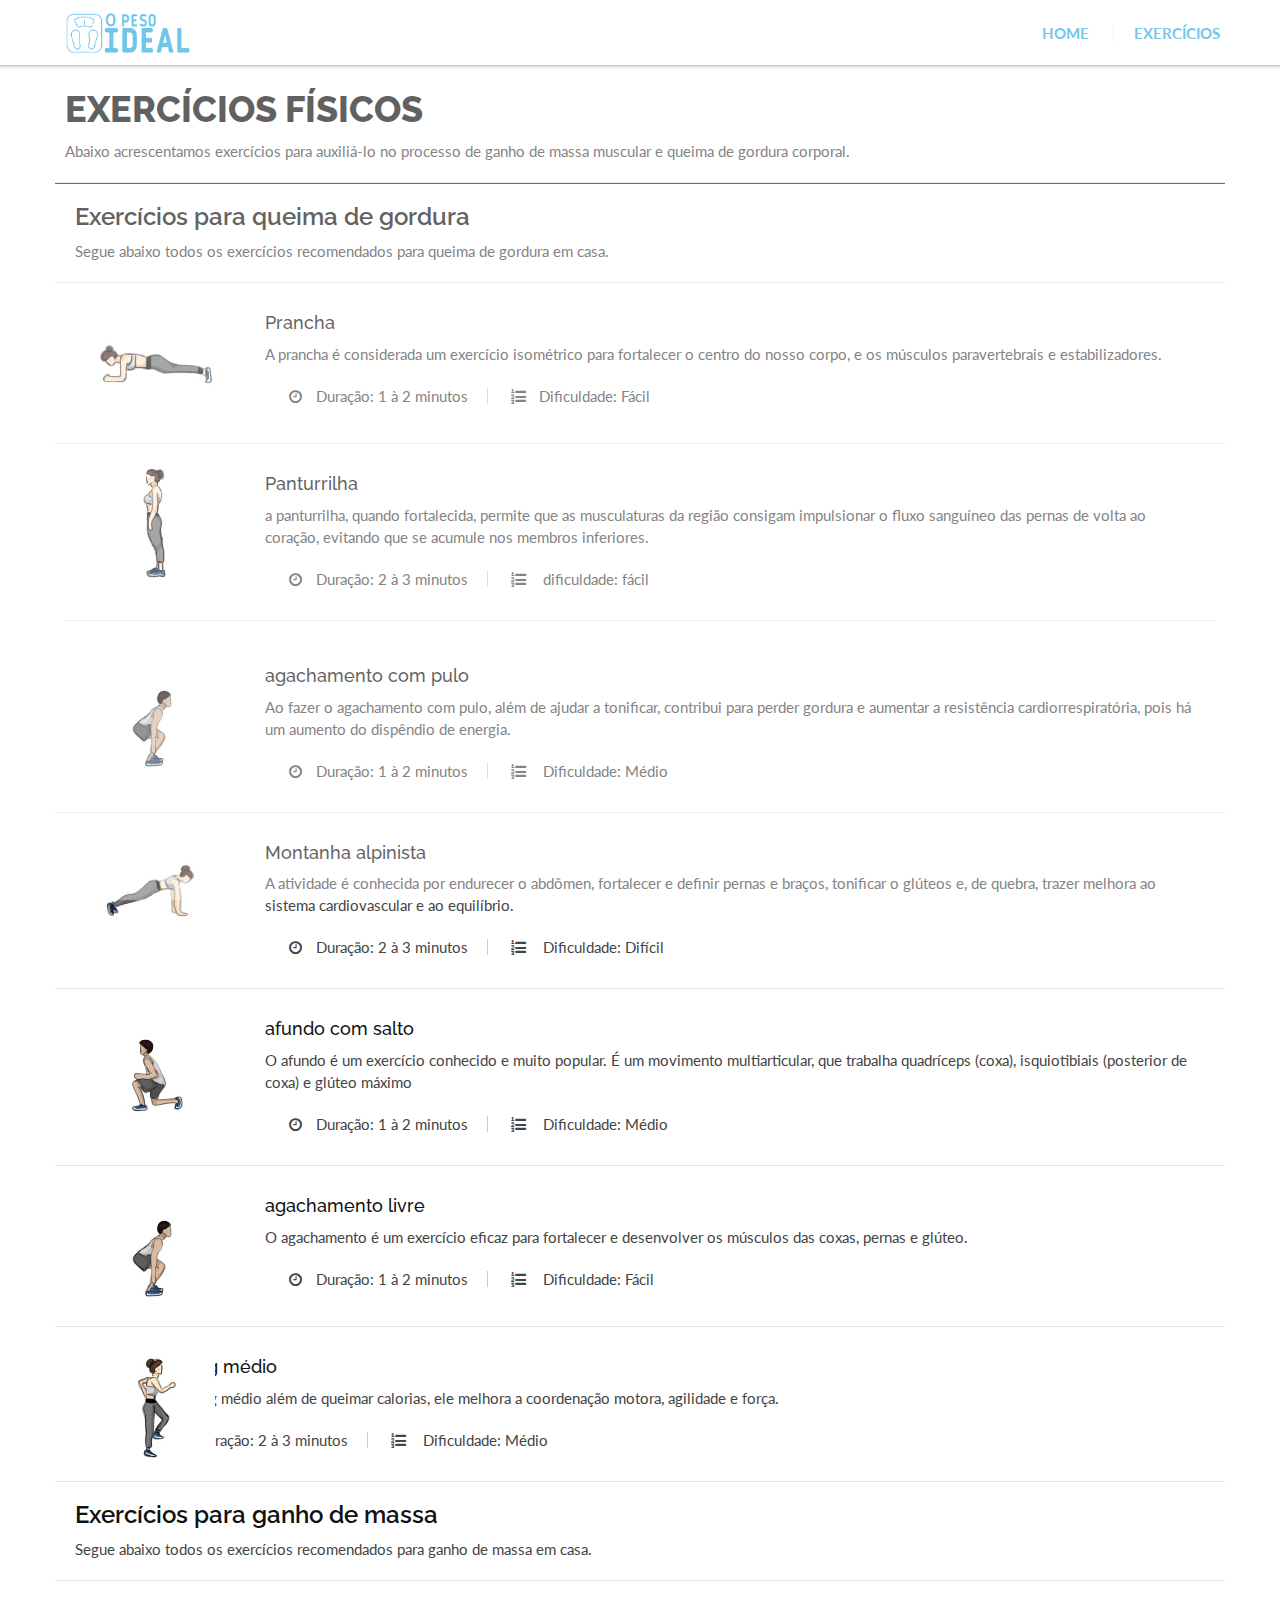
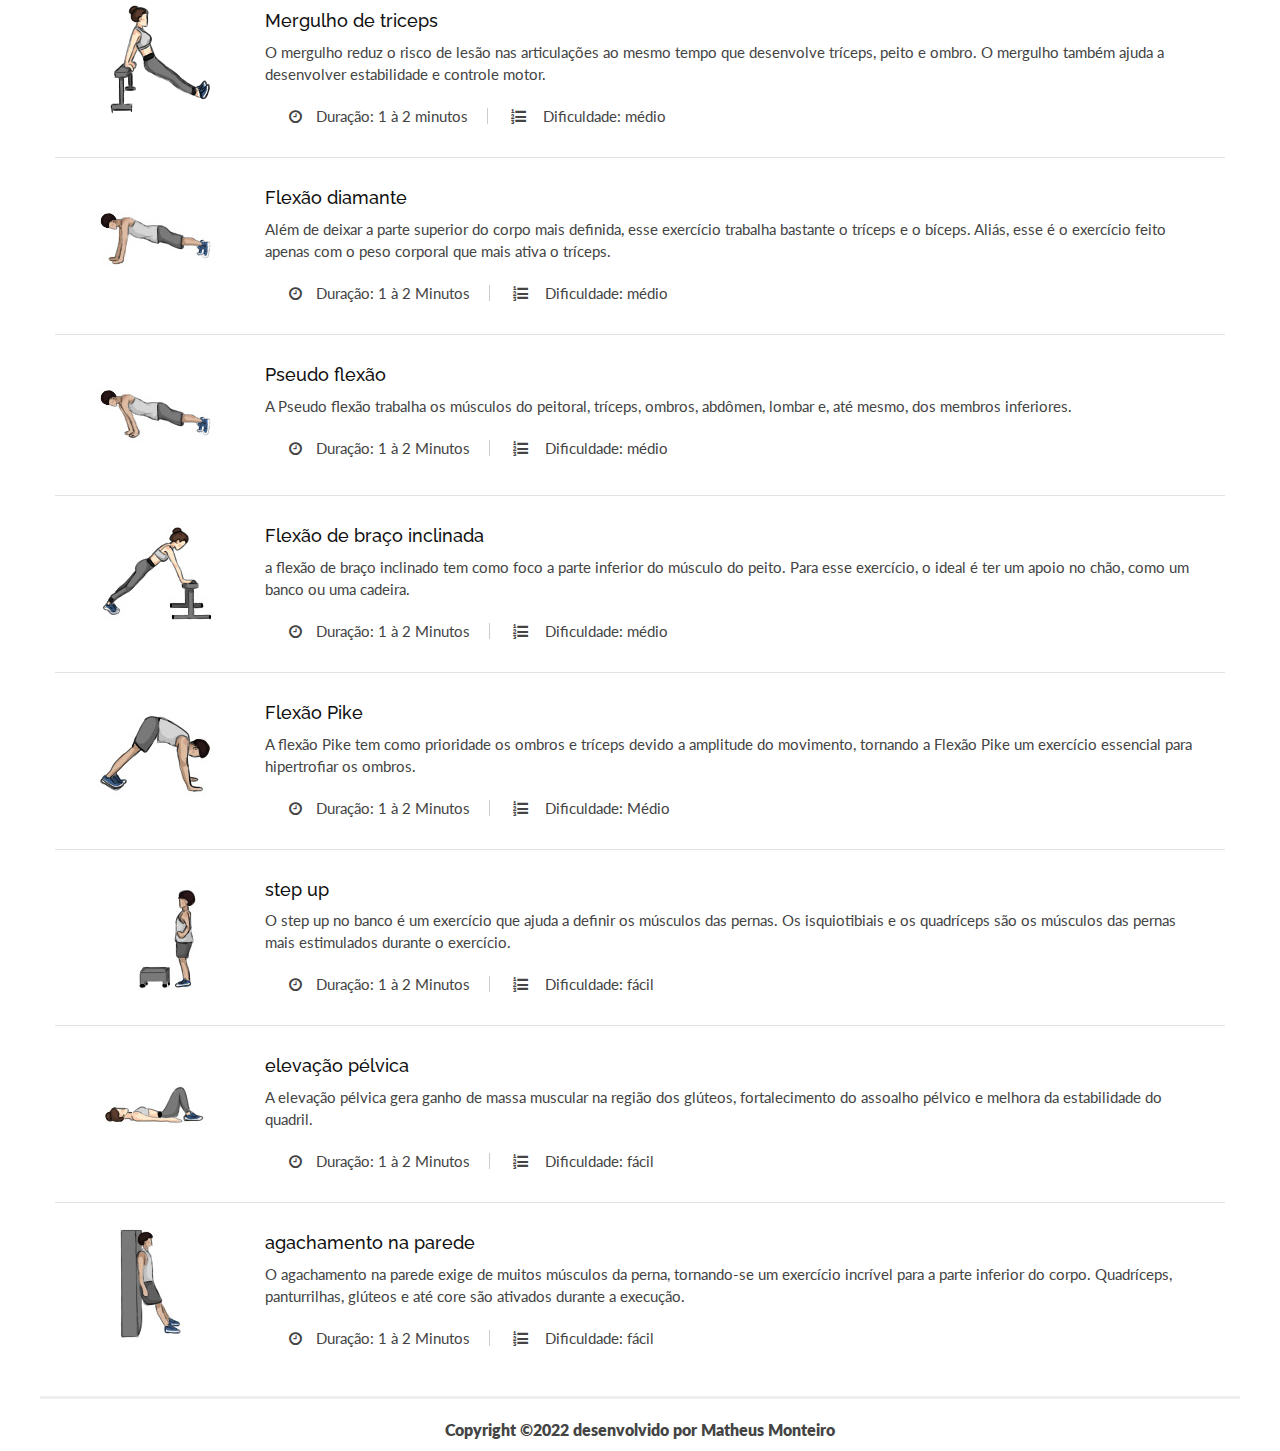
==== commit d1cb7c08: "Projeto quase finalizado - faltando 1 vídeo" ====
--- a/exercicios.html
+++ b/exercicios.html
@@ -40,7 +40,6 @@
                     <ul class="menu">
                         <li><a href="index.html">Home</a></li>
                         <li><a href="exercicios.html">Exercícios</a></li> 
-                        <li><a href="alimentacao.html">Alimentação</a></li> 
                     </ul>
                 </nav>
             </div> <!-- End col lg 12 -->
@@ -88,7 +87,8 @@
                         <hr>
                         <div class="classes media">
                             <div class="pull-left">
-                                <a data-toggle="modal" data-target=".modalPrancha" class="hoverVideo"> <img src="img/class_2.jpg" alt="" class="img-rounded styled"> </a>
+                                <a data-toggle="modal" data-target=".modalPanturrilha" class="hoverVideo"> <img src="img/panturrilha-img.jpg" alt="" class="img-rounded styled hovergif">
+                                <img src="img/panturrilha.gif" alt="" class="img-rounded styled "> </a>
                             </div>
                             <div class="media-body">
                                 <h4>Panturrilha</h4>
@@ -106,8 +106,8 @@
 
                         <div class="classes media">
                             <div class="pull-left">
-                                <a data-toggle="modal" data-target=".modalPrancha" class="hoverVideo">  <img src="img/mergulho-de-triceps-anima.gif" alt="" class="img-rounded styled hovergif">
-                                <img src="img/mergulho_triceps.gif" alt="" class="img-rounded styled "> </a>
+                                <a data-toggle="modal" data-target=".modalAgachamentoPulo" class="hoverVideo">  <img src="img/agachamento-com-pulo-img.jpg" alt="" class="img-rounded styled hovergif">
+                                <img src="img/agachamento-com-pulo.gif" alt="" class="img-rounded styled "> </a>
                             </div>
                             <div class="media-body">
                                 <h4>agachamento com pulo</h4>
@@ -117,15 +117,15 @@
                                 </p>
                                 <ul class="data-lessons">
                                     <li><i class="icon-clock"></i>Duração: 1 à 2 minutos </li>
-                                    <li><i class="icon-list-numbered"></i> Dificuldade: Fácil</li>
-                                </ul>
-                            </div>
-                        </div><!-- final do card -->
-                        <hr>
-                        <div class="classes media">
-                            <div class="pull-left">
-                                <a data-toggle="modal" data-target=".modalPrancha" class="hoverVideo"> <img src="img/mergulho-de-triceps-anima.gif" alt="" class="img-rounded styled hovergif">
-                                <img src="img/mergulho_triceps.gif" alt="" class="img-rounded styled "> </a>
+                                    <li><i class="icon-list-numbered"></i> Dificuldade: Médio</li>
+                                </ul>
+                            </div>
+                        </div><!-- final do card -->
+                        <hr>
+                        <div class="classes media">
+                            <div class="pull-left">
+                                <a data-toggle="modal" data-target=".modalMontanhaAlp" class="hoverVideo"> <img src="img/escalador-img.jpg" alt="" class="img-rounded styled hovergif">
+                                <img src="img/escalador.gif" alt="" class="img-rounded styled "> </a>
                             </div>
                             <div class="media-body">
                                 <h4>Montanha alpinista</h4>
@@ -134,6 +134,41 @@
                                      pernas e braços, tonificar o glúteos e, de quebra, trazer melhora ao sistema cardiovascular e ao equilíbrio.
                                 </p>
                                 <ul class="data-lessons">
+                                    <li><i class="icon-clock"></i>Duração: 2 à 3 minutos </li>
+                                    <li><i class="icon-list-numbered"></i> Dificuldade: Difícil</li>
+                                </ul>
+                            </div>
+                        </div><!-- final do card -->
+                        <hr>
+                        <div class="classes media">
+                            <div class="pull-left">
+                                <a data-toggle="modal" data-target=".modalAfundo" class="hoverVideo"> <img src="img/afundo-com-salt-img.jpg" alt="" class="img-rounded styled hovergif">
+                                <img src="img/afundo-com-salto.gif" alt="" class="img-rounded styled "> </a>
+                            </div>
+                            <div class="media-body">
+                                <h4>afundo com salto</h4>
+                                <p>
+                                    O afundo é um exercício conhecido e muito popular. É um movimento multiarticular,
+                                     que trabalha quadríceps (coxa), isquiotibiais (posterior de coxa) e glúteo máximo  
+                                </p>
+                                <ul class="data-lessons">
+                                    <li><i class="icon-clock"></i>Duração: 1 à 2 minutos </li>
+                                    <li><i class="icon-list-numbered"></i> Dificuldade: Médio</li>
+                                </ul>
+                            </div>
+                        </div><!-- final do card -->
+                        <hr>
+                        <div class="classes media">
+                            <div class="pull-left">
+                                <a data-toggle="modal" data-target=".modalAgachamentolivre" class="hoverVideo"> <img src="img/agachamento-com-pulo-img.jpg" alt="" class="img-rounded styled hovergif">
+                                <img src="img/agachamento-com-pulo.gif" alt="" class="img-rounded styled "> </a>
+                            </div>
+                            <div class="media-body">
+                                <h4> agachamento livre</h4>
+                                <p>
+                                    O agachamento é um exercício eficaz para fortalecer e desenvolver os músculos das coxas, pernas e glúteo.
+                                </p>
+                                <ul class="data-lessons">
                                     <li><i class="icon-clock"></i>Duração: 1 à 2 minutos </li>
                                     <li><i class="icon-list-numbered"></i> Dificuldade: Fácil</li>
                                 </ul>
@@ -142,53 +177,17 @@
                         <hr>
                         <div class="classes media">
                             <div class="pull-left">
-                                <a data-toggle="modal" data-target=".modalPrancha" class="hoverVideo"> <img src="img/mergulho-de-triceps-anima.gif" alt="" class="img-rounded styled hovergif">
-                                <img src="img/mergulho_triceps.gif" alt="" class="img-rounded styled "> </a>
-                            </div>
-                            <div class="media-body">
-                                <h4>afundo com salto</h4>
-                                <p>
-                                    O afundo é um exercício conhecido e muito popular. É um movimento multiarticular,
-                                     que trabalha quadríceps (coxa), isquiotibiais (posterior de coxa) e glúteo máximo  
-                                </p>
-                                <ul class="data-lessons">
-                                    <li><i class="icon-clock"></i>Duração: 1 à 2 minutos </li>
-                                    <li><i class="icon-list-numbered"></i> Dificuldade: Fácil</li>
-                                </ul>
-                            </div>
-                        </div><!-- final do card -->
-                        <hr>
-                        <div class="classes media">
-                            <div class="pull-left">
-                                <a data-toggle="modal" data-target=".modalPrancha" class="hoverVideo"> <img src="img/mergulho-de-triceps-anima.gif" alt="" class="img-rounded styled hovergif">
-                                <img src="img/mergulho_triceps.gif" alt="" class="img-rounded styled "> </a>
-                            </div>
-                            <div class="media-body">
-                                <h4> agachamento livre</h4>
-                                <p>
-                                    O agachamento é um exercício eficaz para fortalecer e desenvolver os músculos das coxas, pernas e glúteo.
-                                </p>
-                                <ul class="data-lessons">
-                                    <li><i class="icon-clock"></i>Duração: 1 à 2 minutos </li>
-                                    <li><i class="icon-list-numbered"></i> Dificuldade: Fácil</li>
-                                </ul>
-                            </div>
-                        </div><!-- final do card -->
-                        <hr>
-                        <div class="classes media">
-                            <div class="pull-left">
-                                <a data-toggle="modal" data-target=".modalPrancha" class="hoverVideo"> <img src="img/mergulho-de-triceps-anima.gif" alt="" class="img-rounded styled hovergif">
-                                <img src="img/mergulho_triceps.gif" alt="" class="img-rounded styled "> </a>
-                            </div>
-                            <div class="media-body">
-                                <h4>abdominal</h4>
-                                <p>
-                                    trabalhando abdominais regularmente, além de ser fortalecido, a postura também melhora consideravelmente.
-                                     O abdominal pode ajudar na diminuição do desgaste da coluna, reduzindo significativamente as dores nas costas.
-                                </p>
-                                <ul class="data-lessons">
-                                    <li><i class="icon-clock"></i>Duração: 1 à 2 minutos </li>
-                                    <li><i class="icon-list-numbered"></i> Dificuldade: Fácil</li>
+                                <a data-toggle="modal" data-target=".modalSkipping" class="hoverVideo"> <img src="img/Skipping-medio-img.jpg" alt="" class="img-rounded styled hovergif">
+                                <img src="img/Skipping-medio.gif" alt="" class="img-rounded styled "> </a>
+                            </div>
+                            <div class="media-body">
+                                <h4>Skipping médio</h4>
+                                <p>
+                                    O Skipping médio além de queimar calorias, ele melhora a coordenação motora, agilidade e força.
+                                </p>
+                                <ul class="data-lessons">
+                                    <li><i class="icon-clock"></i>Duração: 2 à 3 minutos </li>
+                                    <li><i class="icon-list-numbered"></i> Dificuldade: Médio</li>
                                 </ul>
                             </div>
                         </div><!-- final do card -->
@@ -203,7 +202,7 @@
 
                         <div class="classes media">
                             <div class="pull-left">
-                                <a data-toggle="modal" data-target=".modalPrancha" class="hoverVideo"> <img src="img/mergulho-de-triceps-anima.gif" alt="" class="img-rounded styled hovergif">
+                                <a data-toggle="modal" data-target=".modalMergulhoTriceps" class="hoverVideo"> <img src="img/mergulho-de-triceps-anima.gif" alt="" class="img-rounded styled hovergif">
                                 <img src="img/mergulho_triceps.gif" alt="" class="img-rounded styled "> </a>
                             </div>
                             <div class="media-body">
@@ -223,8 +222,8 @@
 
                         <div class="classes media">
                             <div class="pull-left">
-                                <a data-toggle="modal" data-target=".modalFlexaoDiamante" class="hoverVideo"> <img src="img/mergulho-de-triceps-anima.gif" alt="" class="img-rounded styled hovergif">
-                                <img src="img/mergulho_triceps.gif" alt="" class="img-rounded styled "> </a>
+                                <a data-toggle="modal" data-target=".modalFlexaoDiamante" class="hoverVideo"> <img src="img/flexao-diamante-img.jpg" alt="" class="img-rounded styled hovergif">
+                                <img src="img/flexao-diamante.gif" alt="" class="img-rounded styled "> </a>
                             </div>
                             <div class="media-body">
                                 <h4>Flexão diamante</h4>
@@ -242,8 +241,8 @@
 
                         <div class="classes media">
                             <div class="pull-left">
-                                <a data-toggle="modal" data-target=".modalFlexaoPseudo" class="hoverVideo"> <img src="img/mergulho-de-triceps-anima.gif" alt="" class="img-rounded styled hovergif">
-                                <img src="img/mergulho_triceps.gif" alt="" class="img-rounded styled "> </a>
+                                <a data-toggle="modal" data-target=".modalFlexaoPseudo" class="hoverVideo"> <img src="img/pseudo-flexao-img.jpg" alt="" class="img-rounded styled hovergif">
+                                <img src="img/pseudo-flexao.gif" alt="" class="img-rounded styled "> </a>
                             </div>
                             <div class="media-body">
                                 <h4>Pseudo flexão</h4>
@@ -261,8 +260,8 @@
 
                         <div class="classes media">
                             <div class="pull-left">
-                                <a data-toggle="modal" data-target=".modalflexaoBracosInclinados" class="hoverVideo"> <img src="img/mergulho-de-triceps-anima.gif" alt="" class="img-rounded styled hovergif">
-                                <img src="img/mergulho_triceps.gif" alt="" class="img-rounded styled "> </a>
+                                <a data-toggle="modal" data-target=".modalflexaoBracosInclinados" class="hoverVideo"> <img src="img/flexao-de-braco-inclinado-img.jpg" alt="" class="img-rounded styled hovergif">
+                                <img src="img/flexao-de-braco-inclinado.gif" alt="" class="img-rounded styled "> </a>
                             </div>
                             <div class="media-body">
                                 <h4>Flexão de braço inclinada</h4>
@@ -279,13 +278,31 @@
 
                         <div class="classes media">
                             <div class="pull-left">
-                                <a data-toggle="modal" data-target=".modalFlexaoPike" class="hoverVideo"> <img src="img/mergulho-de-triceps-anima.gif" alt="" class="img-rounded styled hovergif">
-                                <img src="img/mergulho_triceps.gif" alt="" class="img-rounded styled "> </a>
+                                <a data-toggle="modal" data-target=".modalFlexaoPike" class="hoverVideo"> <img src="img/flexao-pike-img.jpg" alt="" class="img-rounded styled hovergif">
+                                <img src="img/flexao-pike.gif" alt="" class="img-rounded styled "> </a>
                             </div>
                             <div class="media-body">
                                 <h4>Flexão Pike</h4>
                                 <p>
                                     A flexão Pike tem como prioridade os ombros e tríceps devido a amplitude do movimento, tornando a Flexão Pike um exercício essencial para hipertrofiar os ombros.  
+                                </p>
+                                <ul class="data-lessons">
+                                    <li><i class="icon-clock"></i>Duração: 1 à 2 Minutos</li>
+                                    <li><i class="icon-list-numbered"></i> Dificuldade: Médio</li>
+                                </ul>
+                            </div>
+                        </div><!-- final do card -->
+                        <hr>
+
+                        <div class="classes media">
+                            <div class="pull-left">
+                                <a data-toggle="modal" data-target=".modalStepUp" class="hoverVideo"> <img src="img/step-up-img.jpg" alt="" class="img-rounded styled hovergif">
+                                <img src="img/step-up.gif" alt="" class="img-rounded styled "> </a>
+                            </div>
+                            <div class="media-body">
+                                <h4>step up </h4>
+                                <p>
+                                    O step up no banco é um exercício que ajuda a definir os músculos das pernas. Os isquiotibiais e os quadríceps são os músculos das pernas mais estimulados durante o exercício.
                                 </p>
                                 <ul class="data-lessons">
                                     <li><i class="icon-clock"></i>Duração: 1 à 2 Minutos</li>
@@ -297,13 +314,13 @@
 
                         <div class="classes media">
                             <div class="pull-left">
-                                <a data-toggle="modal" data-target=".modalStepUp" class="hoverVideo"> <img src="img/mergulho-de-triceps-anima.gif" alt="" class="img-rounded styled hovergif">
-                                <img src="img/mergulho_triceps.gif" alt="" class="img-rounded styled "> </a>
-                            </div>
-                            <div class="media-body">
-                                <h4>step up </h4>
-                                <p>
-                                    O step up no banco é um exercício que ajuda a definir os músculos das pernas. Os isquiotibiais e os quadríceps são os músculos das pernas mais estimulados durante o exercício.
+                                <a data-toggle="modal" data-target=".modalElevacaoPelvica" class="hoverVideo"> <img src="img/elevacao-pelvica-img.jpg" alt="" class="img-rounded styled hovergif">
+                                <img src="img/elevacao-pelvica.gif" alt="" class="img-rounded styled "> </a>
+                            </div>
+                            <div class="media-body">
+                                <h4>elevação pélvica</h4>
+                                <p>
+                                    A elevação pélvica gera ganho de massa muscular na região dos glúteos, fortalecimento do assoalho pélvico e melhora da estabilidade do quadril.
                                 </p>
                                 <ul class="data-lessons">
                                     <li><i class="icon-clock"></i>Duração: 1 à 2 Minutos</li>
@@ -315,26 +332,8 @@
 
                         <div class="classes media">
                             <div class="pull-left">
-                                <a data-toggle="modal" data-target=".modalElevacaoPelvica" class="hoverVideo"> <img src="img/mergulho-de-triceps-anima.gif" alt="" class="img-rounded styled hovergif">
-                                <img src="img/mergulho_triceps.gif" alt="" class="img-rounded styled "> </a>
-                            </div>
-                            <div class="media-body">
-                                <h4>elevação pélvica</h4>
-                                <p>
-                                    A elevação pélvica gera ganho de massa muscular na região dos glúteos, fortalecimento do assoalho pélvico e melhora da estabilidade do quadril.
-                                </p>
-                                <ul class="data-lessons">
-                                    <li><i class="icon-clock"></i>Duração: 1 à 2 Minutos</li>
-                                    <li><i class="icon-list-numbered"></i> Dificuldade: fácil</li>
-                                </ul>
-                            </div>
-                        </div><!-- final do card -->
-                        <hr>
-
-                        <div class="classes media">
-                            <div class="pull-left">
-                                <a data-toggle="modal" data-target=".modalAgachamentoParede" class="hoverVideo"> <img src="img/mergulho-de-triceps-anima.gif" alt="" class="img-rounded styled hovergif">
-                                <img src="img/mergulho_triceps.gif" alt="" class="img-rounded styled "> </a>
+                                <a data-toggle="modal" data-target=".modalAgachamentoParede" class="hoverVideo"> <img src="img/agachamento-na-parede-img.jpg" alt="" class="img-rounded styled hovergif">
+                                <img src="img/agachamento-na-parede.gif" alt="" class="img-rounded styled "> </a>
                             </div>
                             <div class="media-body">
                                 <h4>agachamento na parede </h4>
@@ -368,6 +367,7 @@
     </div><!-- End main-wrapper  -->
 
     <!--Modais perca de massa-->
+   
     <div class="modal fade modalPrancha" tabindex="-1" role="dialog" aria-labelledby="myLargeModalLabel" aria-hidden="true">
         <div class="modal-dialog modal-lg">
             <div class="modal-content">
@@ -376,13 +376,113 @@
                     <h4 class="modal-title" id="myLargeModalLabel">Prancha</h4>
                 </div>
                 <div class="modal-body">
-                    <iframe width="100%" height="500" src="http://www.youtube.com/embed/YSexcg7f4vU" allowfullscreen class="video"></iframe>
+                    <iframe width="100%" height="500" src="https://www.youtube.com/embed/HliB0KS9NW0" allowfullscreen class="video"></iframe>
                 </div>
             </div>
         </div>
     </div>  
 
+    <div class="modal fade modalPanturrilha" tabindex="-1" role="dialog" aria-labelledby="myLargeModalLabel" aria-hidden="true">
+        <div class="modal-dialog modal-lg">
+            <div class="modal-content">
+                <div class="modal-header">
+                    <button type="button" class="close" data-dismiss="modal" aria-hidden="true">&times;</button>
+                    <h4 class="modal-title" id="myLargeModalLabel">Panturrilha</h4>
+                </div>
+                <div class="modal-body">
+                    <iframe width="100%" height="500" src="https://youtube.com/embed/9Wy9Rfafflk" allowfullscreen class="video"></iframe>
+                </div>
+            </div>
+        </div>
+    </div>  
+
+
+    <div class="modal fade modalAgachamentoPulo" tabindex="-1" role="dialog" aria-labelledby="myLargeModalLabel" aria-hidden="true">
+        <div class="modal-dialog modal-lg">
+            <div class="modal-content">
+                <div class="modal-header">
+                    <button type="button" class="close" data-dismiss="modal" aria-hidden="true">&times;</button>
+                    <h4 class="modal-title" id="myLargeModalLabel">Agachamento com pulo</h4>
+                </div>
+                <div class="modal-body">
+                    <iframe width="100%" height="500" src="https://youtube.com/embed/AD7fxpXu9jw" allowfullscreen class="video"></iframe>
+                </div>
+            </div>
+        </div>
+    </div>  
+
+    <div class="modal fade modalMontanhaAlp" tabindex="-1" role="dialog" aria-labelledby="myLargeModalLabel" aria-hidden="true">
+        <div class="modal-dialog modal-lg">
+            <div class="modal-content">
+                <div class="modal-header">
+                    <button type="button" class="close" data-dismiss="modal" aria-hidden="true">&times;</button>
+                    <h4 class="modal-title" id="myLargeModalLabel">Montanha alpinista</h4>
+                </div>
+                <div class="modal-body">
+                    <iframe width="100%" height="500" src="https://youtube.com/embed/AD7fxpXu9jw" allowfullscreen class="video"></iframe>
+                </div>
+            </div>
+        </div>
+    </div> 
+
+    <div class="modal fade modalAfundo" tabindex="-1" role="dialog" aria-labelledby="myLargeModalLabel" aria-hidden="true">
+        <div class="modal-dialog modal-lg">
+            <div class="modal-content">
+                <div class="modal-header">
+                    <button type="button" class="close" data-dismiss="modal" aria-hidden="true">&times;</button>
+                    <h4 class="modal-title" id="myLargeModalLabel">Afundo com salto</h4>
+                </div>
+                <div class="modal-body">
+                    <iframe width="100%" height="500" src="https://youtube.com/embed/R2x7xFtZF5I" allowfullscreen class="video"></iframe>
+                </div>
+            </div>
+        </div>
+    </div> 
+
+    <div class="modal fade modalAgachamentolivre" tabindex="-1" role="dialog" aria-labelledby="myLargeModalLabel" aria-hidden="true">
+        <div class="modal-dialog modal-lg">
+            <div class="modal-content">
+                <div class="modal-header">
+                    <button type="button" class="close" data-dismiss="modal" aria-hidden="true">&times;</button>
+                    <h4 class="modal-title" id="myLargeModalLabel">Agachamento livre</h4>
+                </div>
+                <div class="modal-body">
+                    <iframe width="100%" height="500" src="https://youtube.com/embed/bkcKM23esfE" allowfullscreen class="video"></iframe>
+                </div>
+            </div>
+        </div>
+    </div> 
+
+    <div class="modal fade modalSkipping" tabindex="-1" role="dialog" aria-labelledby="myLargeModalLabel" aria-hidden="true">
+        <div class="modal-dialog modal-lg">
+            <div class="modal-content">
+                <div class="modal-header">
+                    <button type="button" class="close" data-dismiss="modal" aria-hidden="true">&times;</button>
+                    <h4 class="modal-title" id="myLargeModalLabel">Skipping médio</h4>
+                </div>
+                <div class="modal-body">
+                    <iframe width="100%" height="500" src="https://youtube.com/embed/IzD_vp8Ka7o" allowfullscreen class="video"></iframe>
+                </div>
+            </div>
+        </div>
+    </div> 
+ 
+
         <!--Modais ganho de massa-->
+
+        <div class="modal fade modalMergulhoTriceps" tabindex="-1" role="dialog" aria-labelledby="myLargeModalLabel" aria-hidden="true">
+            <div class="modal-dialog modal-lg">
+                <div class="modal-content">
+                    <div class="modal-header">
+                        <button type="button" class="close" data-dismiss="modal" aria-hidden="true">&times;</button>
+                        <h4 class="modal-title" id="myLargeModalLabel">Mergulho de triceps</h4>
+                    </div>
+                    <div class="modal-body">
+                        <iframe width="100%" height="500" src="https://youtube.com/embed/q-Jke2CESGc" allowfullscreen class="video"></iframe>
+                    </div>
+                </div>
+            </div>
+        </div> 
 
     <div class="modal fade modalFlexaoDiamante" tabindex="-1" role="dialog" aria-labelledby="myLargeModalLabel" aria-hidden="true">
         <div class="modal-dialog modal-lg">
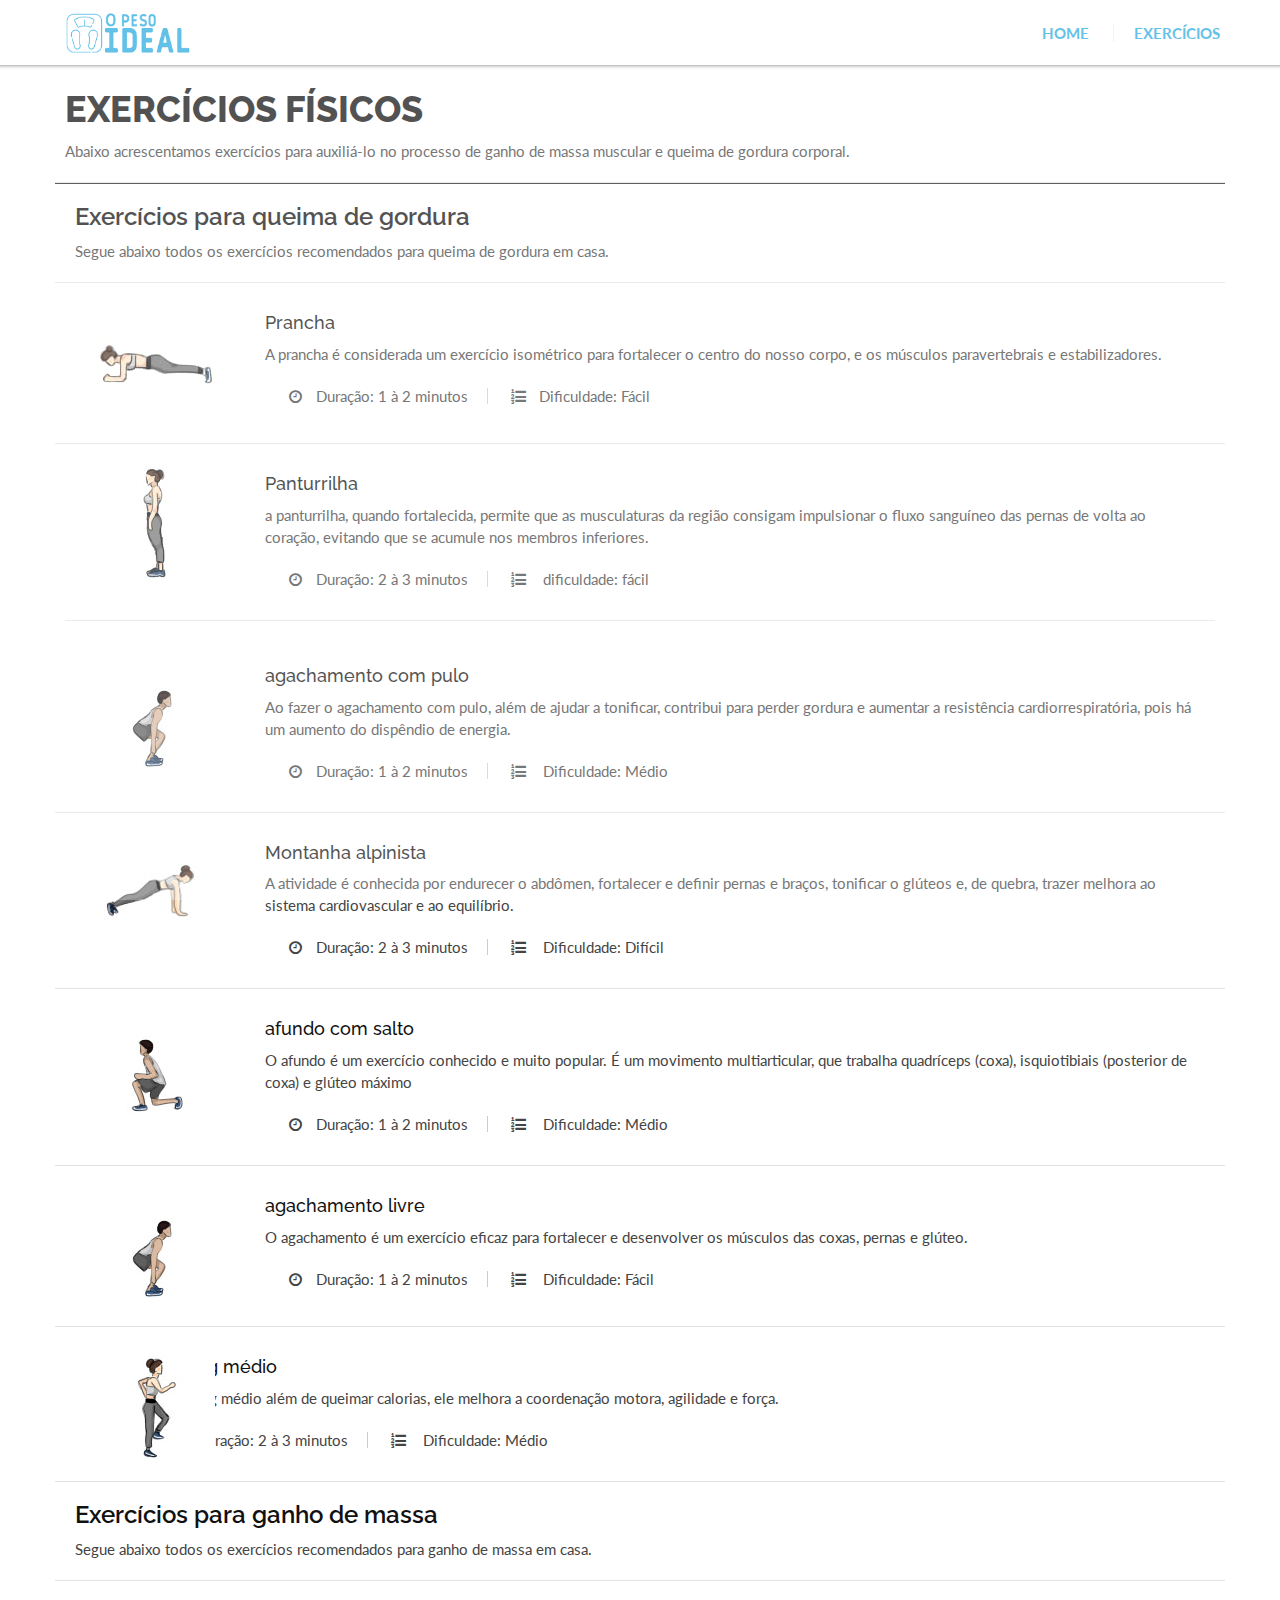
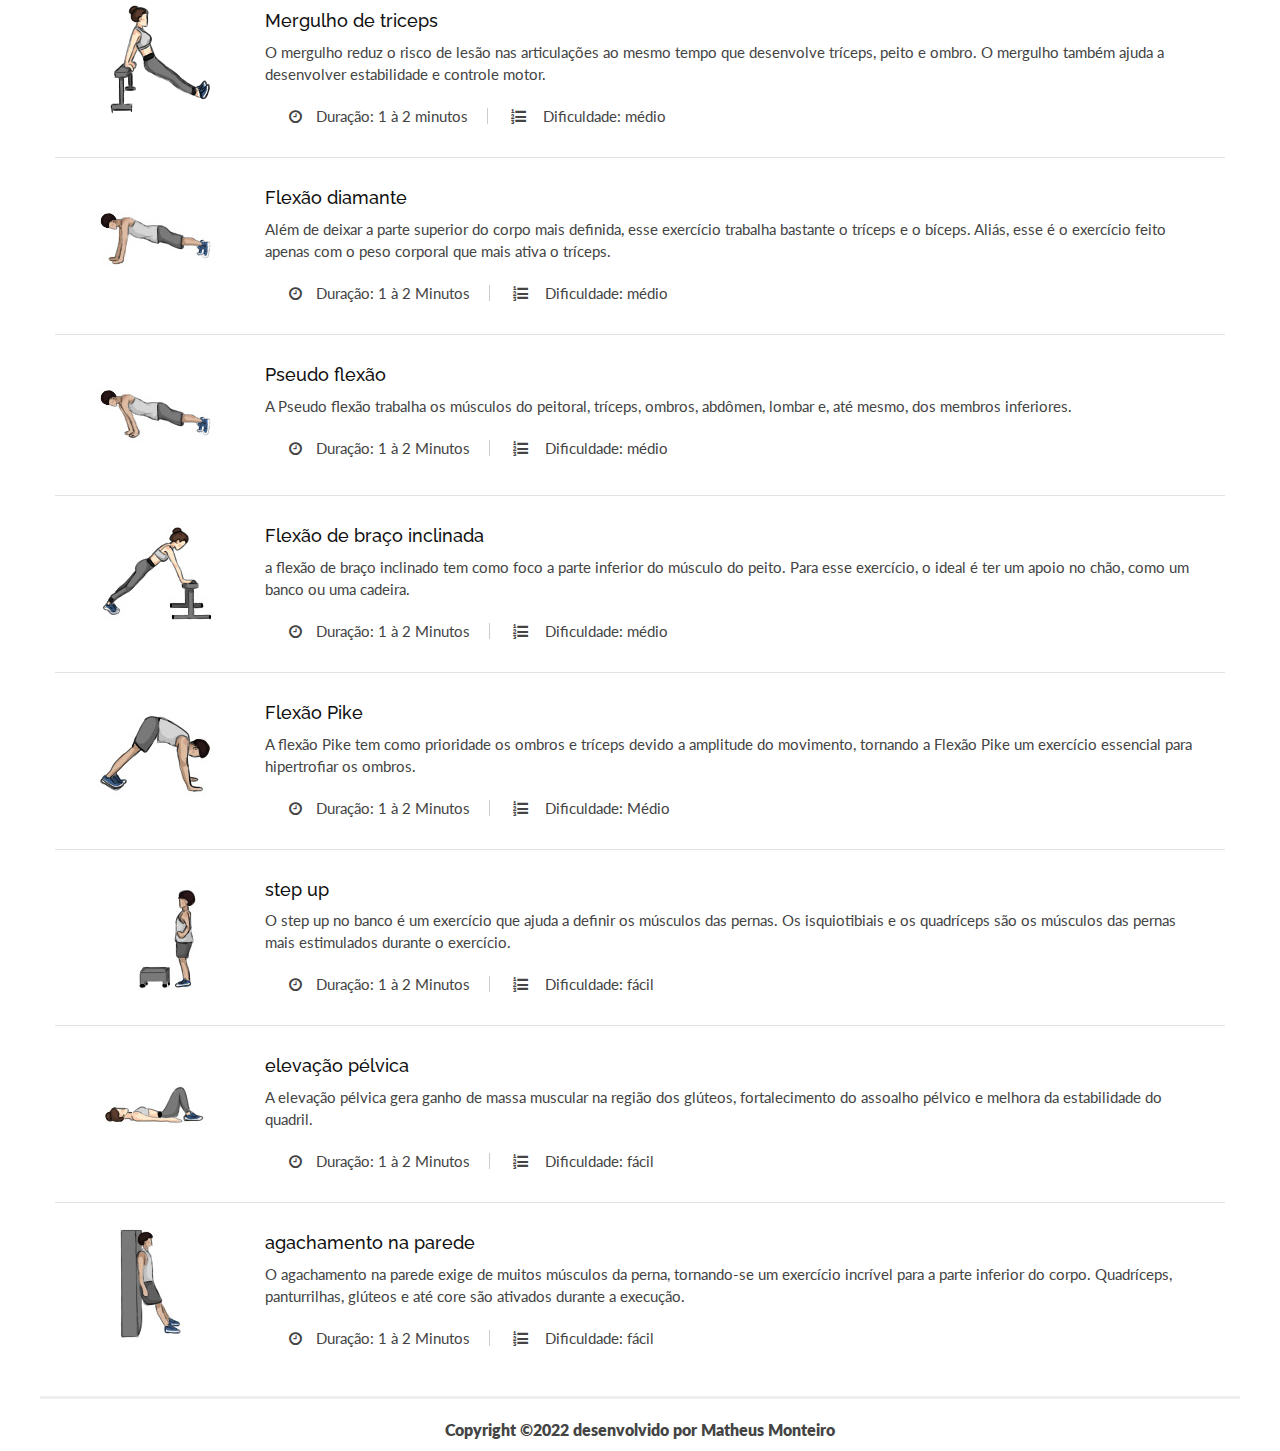
==== commit cc9764b4: "TCC finalizado - 0 itens restantes" ====
--- a/exercicios.html
+++ b/exercicios.html
@@ -419,7 +419,7 @@
                     <h4 class="modal-title" id="myLargeModalLabel">Montanha alpinista</h4>
                 </div>
                 <div class="modal-body">
-                    <iframe width="100%" height="500" src="https://youtube.com/embed/AD7fxpXu9jw" allowfullscreen class="video"></iframe>
+                    <iframe width="100%" height="500" src="https://youtube.com/embed/jcePpxKzFnk" allowfullscreen class="video"></iframe>
                 </div>
             </div>
         </div>
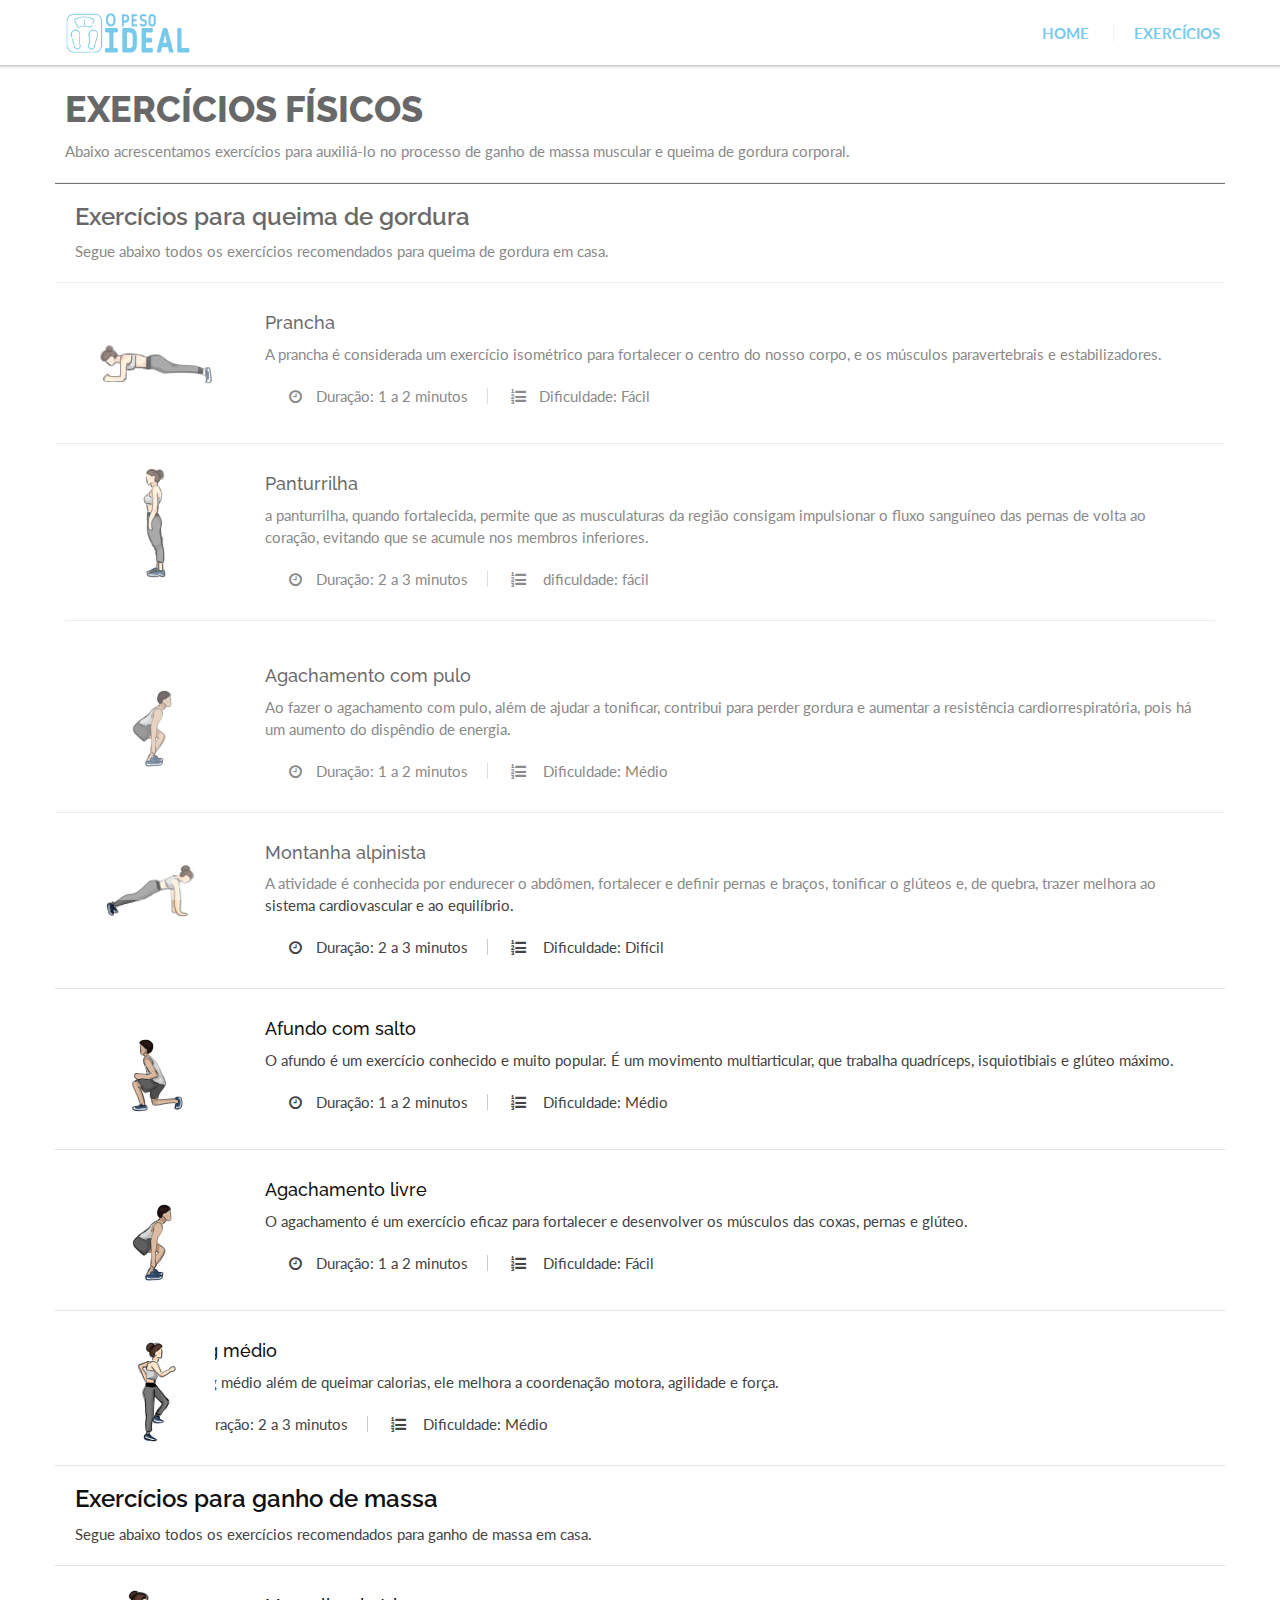
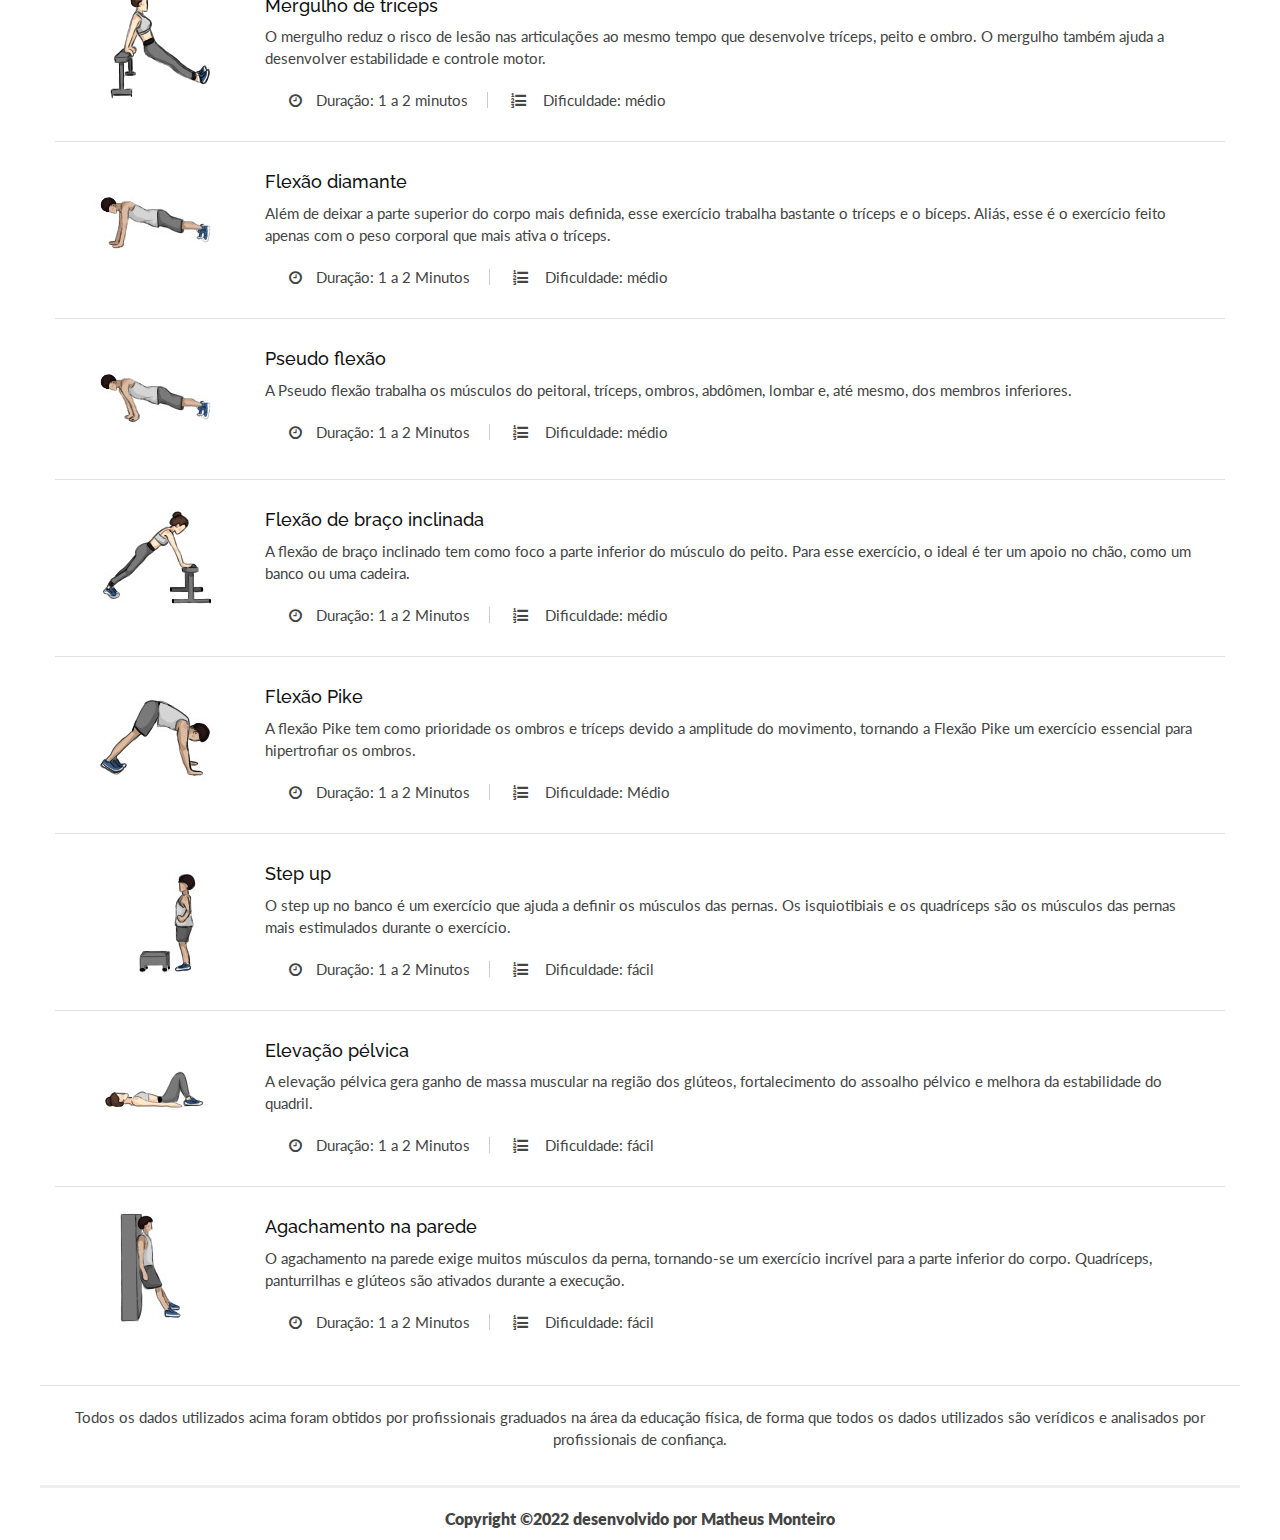
==== commit 5e9becbf: "Atualização ortográfica" ====
--- a/exercicios.html
+++ b/exercicios.html
@@ -79,7 +79,7 @@
                                     corpo, e os músculos paravertebrais e estabilizadores.
                                 </p>
                                 <ul class="data-lessons">
-                                    <li><i class="icon-clock"></i>Duração: 1 à 2 minutos</li>
+                                    <li><i class="icon-clock"></i>Duração: 1 a 2 minutos</li>
                                     <li><i class="icon-list-numbered"></i>Dificuldade: Fácil</li>
                                 </ul>
                             </div>
@@ -97,7 +97,7 @@
                                      sanguíneo das pernas de volta ao coração, evitando que se acumule nos membros inferiores.
                                 </p>
                                 <ul class="data-lessons">
-                                    <li><i class="icon-clock"></i>Duração: 2 à 3 minutos </li>
+                                    <li><i class="icon-clock"></i>Duração: 2 a 3 minutos </li>
                                     <li><i class="icon-list-numbered"></i> dificuldade: fácil</li>
                                 </ul>
                             </div>
@@ -110,13 +110,13 @@
                                 <img src="img/agachamento-com-pulo.gif" alt="" class="img-rounded styled "> </a>
                             </div>
                             <div class="media-body">
-                                <h4>agachamento com pulo</h4>
+                                <h4>Agachamento com pulo</h4>
                                 <p>
                                     Ao fazer o agachamento com pulo, além de ajudar a tonificar, contribui para perder gordura e aumentar a resistência
                                      cardiorrespiratória, pois há um aumento do dispêndio de energia.
                                 </p>
                                 <ul class="data-lessons">
-                                    <li><i class="icon-clock"></i>Duração: 1 à 2 minutos </li>
+                                    <li><i class="icon-clock"></i>Duração: 1 a 2 minutos </li>
                                     <li><i class="icon-list-numbered"></i> Dificuldade: Médio</li>
                                 </ul>
                             </div>
@@ -134,7 +134,7 @@
                                      pernas e braços, tonificar o glúteos e, de quebra, trazer melhora ao sistema cardiovascular e ao equilíbrio.
                                 </p>
                                 <ul class="data-lessons">
-                                    <li><i class="icon-clock"></i>Duração: 2 à 3 minutos </li>
+                                    <li><i class="icon-clock"></i>Duração: 2 a 3 minutos </li>
                                     <li><i class="icon-list-numbered"></i> Dificuldade: Difícil</li>
                                 </ul>
                             </div>
@@ -146,13 +146,13 @@
                                 <img src="img/afundo-com-salto.gif" alt="" class="img-rounded styled "> </a>
                             </div>
                             <div class="media-body">
-                                <h4>afundo com salto</h4>
+                                <h4>Afundo com salto</h4>
                                 <p>
                                     O afundo é um exercício conhecido e muito popular. É um movimento multiarticular,
-                                     que trabalha quadríceps (coxa), isquiotibiais (posterior de coxa) e glúteo máximo  
-                                </p>
-                                <ul class="data-lessons">
-                                    <li><i class="icon-clock"></i>Duração: 1 à 2 minutos </li>
+                                     que trabalha quadríceps, isquiotibiais  e glúteo máximo.
+                                </p>
+                                <ul class="data-lessons">
+                                    <li><i class="icon-clock"></i>Duração: 1 a 2 minutos </li>
                                     <li><i class="icon-list-numbered"></i> Dificuldade: Médio</li>
                                 </ul>
                             </div>
@@ -164,12 +164,12 @@
                                 <img src="img/agachamento-com-pulo.gif" alt="" class="img-rounded styled "> </a>
                             </div>
                             <div class="media-body">
-                                <h4> agachamento livre</h4>
+                                <h4> Agachamento livre</h4>
                                 <p>
                                     O agachamento é um exercício eficaz para fortalecer e desenvolver os músculos das coxas, pernas e glúteo.
                                 </p>
                                 <ul class="data-lessons">
-                                    <li><i class="icon-clock"></i>Duração: 1 à 2 minutos </li>
+                                    <li><i class="icon-clock"></i>Duração: 1 a 2 minutos </li>
                                     <li><i class="icon-list-numbered"></i> Dificuldade: Fácil</li>
                                 </ul>
                             </div>
@@ -186,7 +186,7 @@
                                     O Skipping médio além de queimar calorias, ele melhora a coordenação motora, agilidade e força.
                                 </p>
                                 <ul class="data-lessons">
-                                    <li><i class="icon-clock"></i>Duração: 2 à 3 minutos </li>
+                                    <li><i class="icon-clock"></i>Duração: 2 a 3 minutos </li>
                                     <li><i class="icon-list-numbered"></i> Dificuldade: Médio</li>
                                 </ul>
                             </div>
@@ -212,7 +212,7 @@
                                      O mergulho também ajuda a desenvolver estabilidade e controle motor.
                                 </p>
                                 <ul class="data-lessons">
-                                    <li><i class="icon-clock"></i>Duração: 1 à 2 minutos </li>
+                                    <li><i class="icon-clock"></i>Duração: 1 a 2 minutos </li>
                                     <li><i class="icon-list-numbered"></i> Dificuldade: médio</li>
                                 </ul>
                             </div>
@@ -231,7 +231,7 @@
                                     Além de deixar a parte superior do corpo mais definida, esse exercício trabalha bastante o tríceps e o bíceps. Aliás, esse é o exercício feito apenas com o peso corporal que mais ativa o tríceps.
                                 </p>
                                 <ul class="data-lessons">
-                                    <li><i class="icon-clock"></i>Duração: 1 à 2 Minutos</li>
+                                    <li><i class="icon-clock"></i>Duração: 1 a 2 Minutos</li>
                                     <li><i class="icon-list-numbered"></i> Dificuldade: médio</li>
                                 </ul>
                             </div>
@@ -250,7 +250,7 @@
                                     A Pseudo flexão trabalha os músculos do peitoral, tríceps, ombros, abdômen, lombar e, até mesmo, dos membros inferiores. 
                                 </p>
                                 <ul class="data-lessons">
-                                    <li><i class="icon-clock"></i>Duração: 1 à 2 Minutos</li>
+                                    <li><i class="icon-clock"></i>Duração: 1 a 2 Minutos</li>
                                     <li><i class="icon-list-numbered"></i> Dificuldade: médio</li>
                                 </ul>
                             </div>
@@ -266,10 +266,10 @@
                             <div class="media-body">
                                 <h4>Flexão de braço inclinada</h4>
                                 <p>
-                                    a flexão de braço inclinado tem como foco a parte inferior do músculo do peito. Para esse exercício, o ideal é ter um apoio no chão, como um banco ou uma cadeira. 
-                                </p>
-                                <ul class="data-lessons">
-                                    <li><i class="icon-clock"></i>Duração: 1 à 2 Minutos</li>
+                                    A flexão de braço inclinado tem como foco a parte inferior do músculo do peito. Para esse exercício, o ideal é ter um apoio no chão, como um banco ou uma cadeira. 
+                                </p>
+                                <ul class="data-lessons">
+                                    <li><i class="icon-clock"></i>Duração: 1 a 2 Minutos</li>
                                     <li><i class="icon-list-numbered"></i> Dificuldade: médio</li>
                                 </ul>
                             </div>
@@ -287,7 +287,7 @@
                                     A flexão Pike tem como prioridade os ombros e tríceps devido a amplitude do movimento, tornando a Flexão Pike um exercício essencial para hipertrofiar os ombros.  
                                 </p>
                                 <ul class="data-lessons">
-                                    <li><i class="icon-clock"></i>Duração: 1 à 2 Minutos</li>
+                                    <li><i class="icon-clock"></i>Duração: 1 a 2 Minutos</li>
                                     <li><i class="icon-list-numbered"></i> Dificuldade: Médio</li>
                                 </ul>
                             </div>
@@ -300,12 +300,12 @@
                                 <img src="img/step-up.gif" alt="" class="img-rounded styled "> </a>
                             </div>
                             <div class="media-body">
-                                <h4>step up </h4>
+                                <h4>Step up </h4>
                                 <p>
                                     O step up no banco é um exercício que ajuda a definir os músculos das pernas. Os isquiotibiais e os quadríceps são os músculos das pernas mais estimulados durante o exercício.
                                 </p>
                                 <ul class="data-lessons">
-                                    <li><i class="icon-clock"></i>Duração: 1 à 2 Minutos</li>
+                                    <li><i class="icon-clock"></i>Duração: 1 a 2 Minutos</li>
                                     <li><i class="icon-list-numbered"></i> Dificuldade: fácil</li>
                                 </ul>
                             </div>
@@ -318,12 +318,12 @@
                                 <img src="img/elevacao-pelvica.gif" alt="" class="img-rounded styled "> </a>
                             </div>
                             <div class="media-body">
-                                <h4>elevação pélvica</h4>
+                                <h4>Elevação pélvica</h4>
                                 <p>
                                     A elevação pélvica gera ganho de massa muscular na região dos glúteos, fortalecimento do assoalho pélvico e melhora da estabilidade do quadril.
                                 </p>
                                 <ul class="data-lessons">
-                                    <li><i class="icon-clock"></i>Duração: 1 à 2 Minutos</li>
+                                    <li><i class="icon-clock"></i>Duração: 1 a 2 Minutos</li>
                                     <li><i class="icon-list-numbered"></i> Dificuldade: fácil</li>
                                 </ul>
                             </div>
@@ -336,12 +336,12 @@
                                 <img src="img/agachamento-na-parede.gif" alt="" class="img-rounded styled "> </a>
                             </div>
                             <div class="media-body">
-                                <h4>agachamento na parede </h4>
-                                <p>
-                                    O agachamento na parede exige de muitos músculos da perna, tornando-se um exercício incrível para a parte inferior do corpo. Quadríceps, panturrilhas, glúteos e até core são ativados durante a execução.
-                                </p>
-                                <ul class="data-lessons">
-                                    <li><i class="icon-clock"></i>Duração: 1 à 2 Minutos</li>
+                                <h4>Agachamento na parede </h4>
+                                <p>
+                                    O agachamento na parede exige muitos músculos da perna, tornando-se um exercício incrível para a parte inferior do corpo. Quadríceps, panturrilhas e glúteos são ativados durante a execução.
+                                </p>
+                                <ul class="data-lessons">
+                                    <li><i class="icon-clock"></i>Duração: 1 a 2 Minutos</li>
                                     <li><i class="icon-list-numbered"></i> Dificuldade: fácil</li>
                                 </ul>
                             </div>
@@ -351,6 +351,10 @@
                     </div><!-- End col-md-12 -->
                 </div>    <!-- End content-row -->
             </div> <!-- End col-lg-6-->
+            <hr>
+            <p class="textCredit">
+                Todos os dados utilizados acima foram obtidos por profissionais graduados na área da educação física, de forma que todos os dados utilizados são verídicos e analisados por profissionais de confiança. 
+            </p>
         </div>  <!-- End main-row -->
                         <div class="col-md-12">
                         <footer>
--- a/css/style.css
+++ b/css/style.css
@@ -978,4 +978,9 @@
 
 .hoverVideo  {
 	cursor: pointer;
+}
+
+.textCredit {
+	align-items: center;
+	text-align: center;
 }